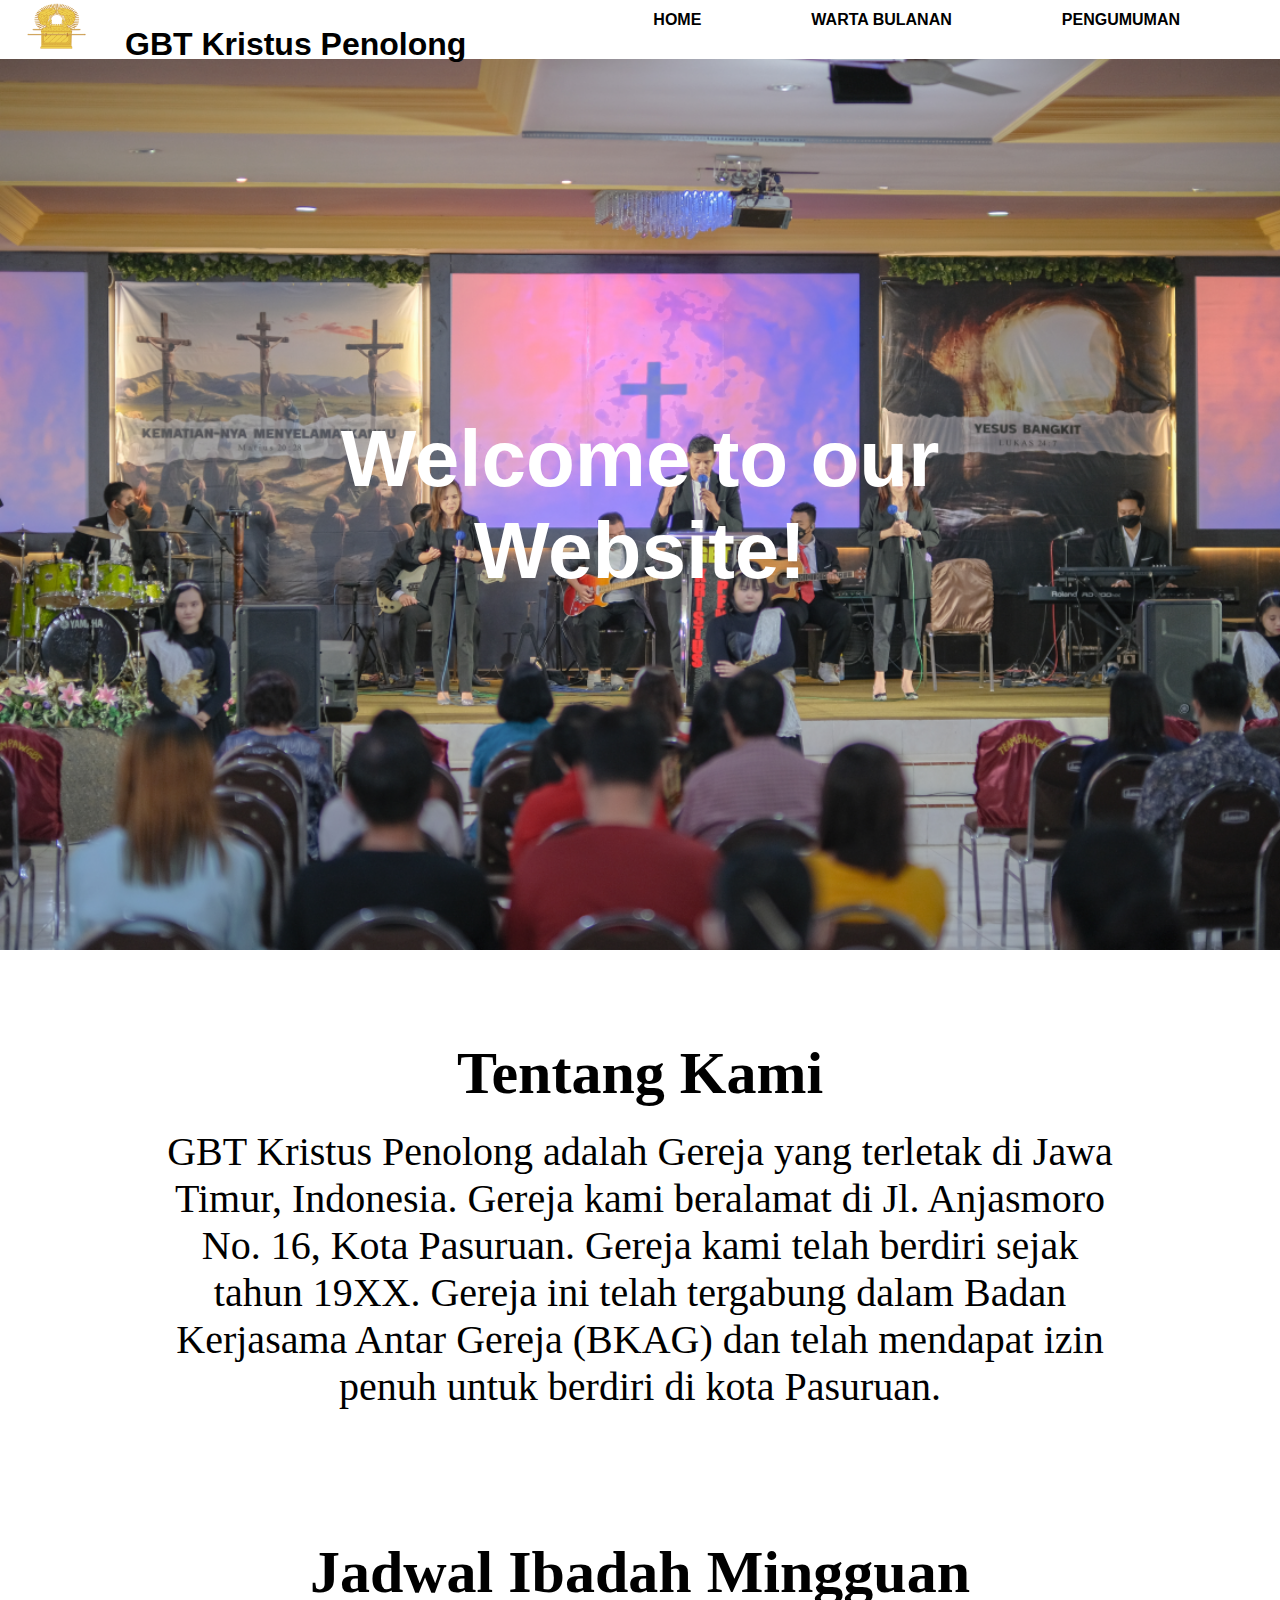
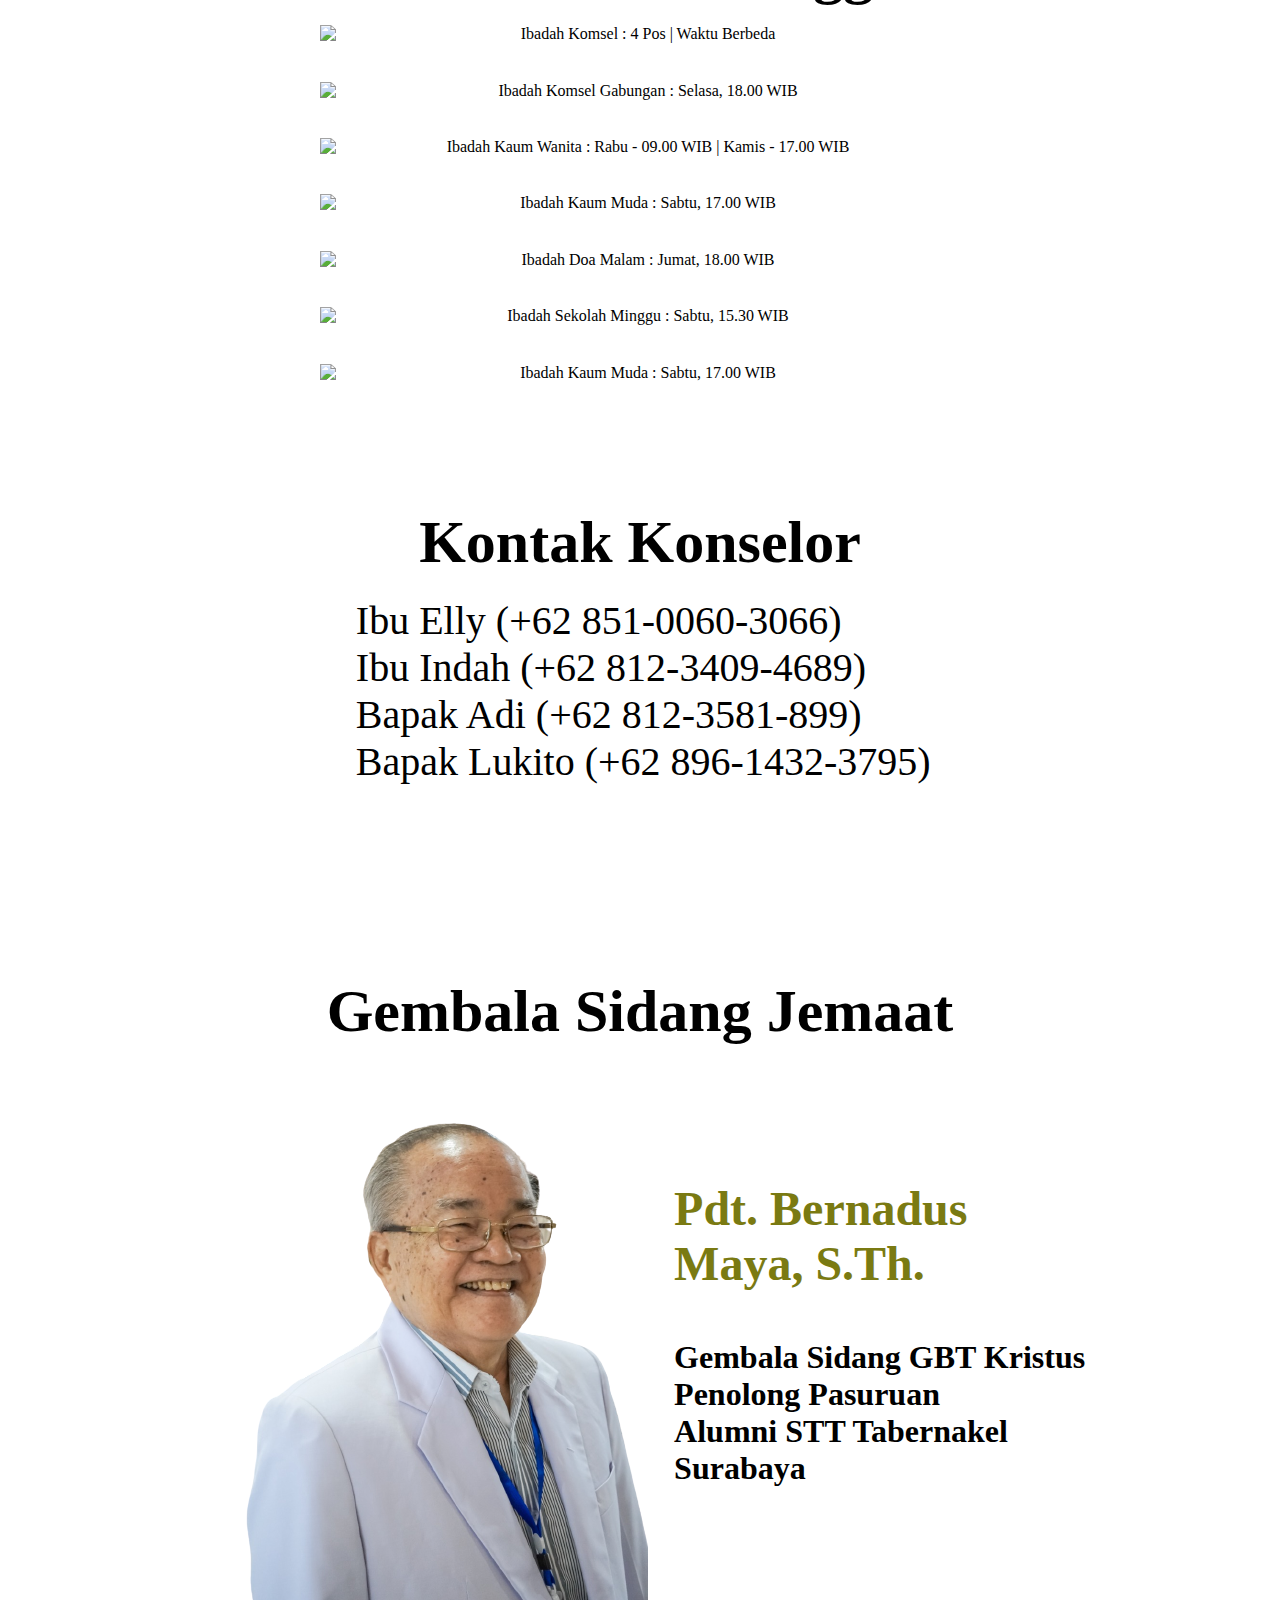
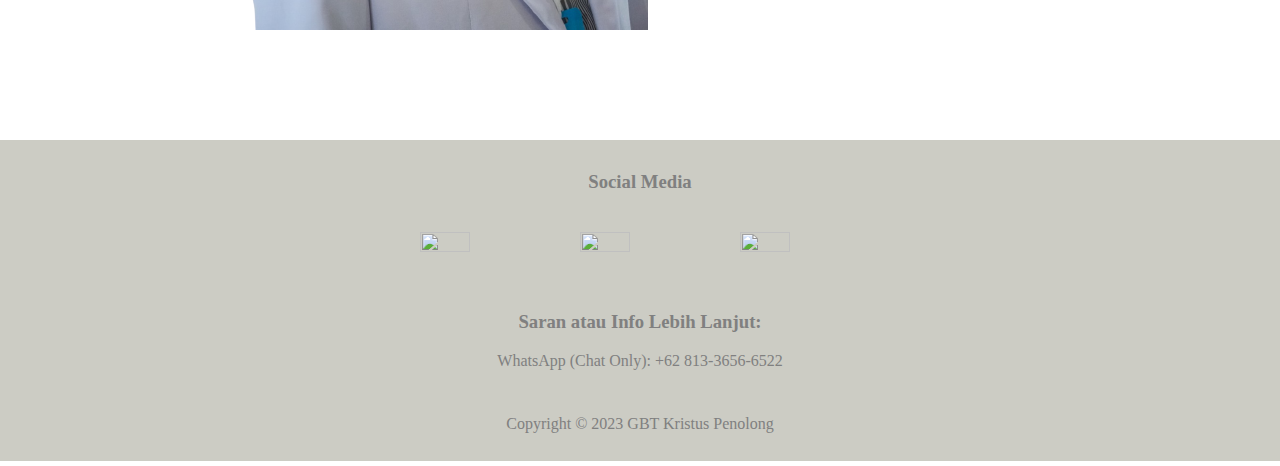
==== index.html @ fd32a31c "Add files via upload" ====
<!DOCTYPE html>
<html>

<head>
	<meta charset="utf-8">
	<meta name="viewport" content="width=device-width, initial-scale=1">
	<link rel="stylesheet" type="text/css" href="css/main.css">
	<title>GBT Kristus Penolong</title>
	<link rel="icon" href="gbt-logo.png" type="image/icon type">
</head>

<body>
	<header>
		<div class="nav-bar">
			<img src="gbt-logo.png" class="logo-gbt">
			<h1 class="name-gbt">GBT Kristus Penolong</h1>
			<ul>
				<li style="float:right"><a href="pengumuman.html">PENGUMUMAN</a></li>
				<li style="float:right"><a href="warta.html">WARTA BULANAN</a></li>
				<li style="float:right"><a class="active" href="#">HOME</a></li>
			</ul>
		</div>
	</header>
	<div class="welcome">
		<h1>Welcome to our Website!</h1>
	</div>
	<div class="intro">
		<h2>Tentang Kami</h2>
		<p>GBT Kristus Penolong adalah Gereja yang terletak di Jawa Timur, Indonesia. Gereja kami beralamat di Jl.
			Anjasmoro No. 16, Kota Pasuruan. Gereja kami telah berdiri sejak tahun 19XX. Gereja ini telah tergabung
			dalam Badan Kerjasama Antar Gereja (BKAG) dan telah mendapat izin penuh untuk berdiri di kota Pasuruan.</p>
	</div>
	<div class="jadwal-ibadah">
		<h2>Jadwal Ibadah Mingguan</h2>
		<img src="/img/komsel.jpg" alt="Ibadah Komsel : 4 Pos | Waktu Berbeda">
		<img src="/img/komsel-gab.jpg" alt="Ibadah Komsel Gabungan : Selasa, 18.00 WIB">
		<img src="/img/kaum-wanita.jpg" alt="Ibadah Kaum Wanita : Rabu - 09.00 WIB | Kamis - 17.00 WIB">
		<img src="/img/kaum-pria.jpg" alt="Ibadah Kaum Muda : Sabtu, 17.00 WIB">
		<img src="/img/doa-malam.jpg" alt="Ibadah Doa Malam : Jumat, 18.00 WIB">
		<img src="/img/sekolah-minggu.jpg" alt="Ibadah Sekolah Minggu : Sabtu, 15.30 WIB">
		<img src="/img/kaum-muda.jpg" alt="Ibadah Kaum Muda : Sabtu, 17.00 WIB">
		<img src="" alt="">
	</div>
	<div class="konselor">
		<h2>Kontak Konselor</h2>
		<p>
			Ibu Elly (+62 851-0060-3066)<br>
			Ibu Indah (+62 812-3409-4689)<br>
			Bapak Adi (+62 812-3581-899)<br>
			Bapak Lukito (+62 896-1432-3795)<br>
		</p>
	</div>
	<div class="gembala-sidang">
		<h2>Gembala Sidang Jemaat</h2>
		<table>
			<tr>
				<th>
					<img src="img/bernadus-maya.png">
				</th>
				
				<th><h3>Pdt. Bernadus Maya, S.Th.</h3>
					<p>Gembala Sidang GBT Kristus Penolong Pasuruan<br>Alumni STT Tabernakel Surabaya</p>
				</th>
			</tr>
		</table>

	</div>
	<footer>
		<div class="social-media">
			<h3>Social Media</h3>
			<ul>
				<li style="float:left"><a href="https://www.youtube.com/channel/UCo4Ge9B_GeNe371QrJ0iVGA"><img class="sosmed" src="https://cdn-icons-png.flaticon.com/512/174/174883.png"></a></li>
				<li style="float:left"><a href="https://www.instagram.com/gbtkristuspenolong/"><img class="sosmed" src="https://cdn-icons-png.flaticon.com/512/174/174855.png"></a></li>
				<li style="float:left"><img class="sosmed" src="https://cdn-icons-png.flaticon.com/512/174/174848.png" href="https://www.facebook.com/gbtkristuspenolongpasuruan/"></li>
			</ul>
		</div>
		<div class="feedback">
			<h3>Saran atau Info Lebih Lanjut:</h3>
			<p>WhatsApp (Chat Only): +62 813-3656-6522</p>
		</div>
		<p>Copyright © 2023 GBT Kristus Penolong</p>
	</footer>
</body>

</html>
---- css/main.css ----
body {
	margin: 0px;
}

@media only screen and (min-width: 1024px){
	.logo-gbt {
		max-width: 5%;
		height: auto;
		margin-top: -10px;
	}

	h1 {
		font-family: Arial, Helvetica, sans-serif;
	}

	.nav-bar {
		padding: 10px;
		padding-left: 25px;
		margin-top: -5px;
		background-color: #ffff;
	}

	.name-gbt {
		position: absolute;
		left: 125px;
		top: 5px;
	}

	.welcome{
		padding: 300px;
		background-image: url("/img/welcome-background.png");
		background-position: center;
		background-repeat: no-repeat;
		background-size: cover;
		background-color: #cccccc;
		
	}
	
	.welcome > h1 {
		font-size: 80px;
		text-align: center;
		color: white;
	}

	li a {
		text-decoration: none;
		color: black;
		font-family: sans-serif;
		font-weight: bolder;
	}

	li a:hover {
		color: rgba(255, 255, 255, 0.8);
	}

	ul {
  		list-style-type: none;
  		margin: 0;
  		margin-top: -70px;
  		padding: 0;
  		overflow: hidden;
  		background-color: #ffff;
	}

	li {
  		display: flex;
  		flex-direction: end;
  		align-items: flex-end;
  		padding: 20px;
  		text-decoration: none;
		margin-right: 70px;
	}

	.intro {
		padding: 3% 13%;
	}

	.intro > h2 {
		text-align: center;
		font-size: 60px;
		margin-bottom: -20px;
	}

	.intro > p {
		text-align: center;
		font-size: 40px;
	}

	.jadwal-ibadah {
		text-align: center;
	}

	.jadwal-ibadah > h2 {
		font-size: 60px;
		margin-bottom: -20px;
	}

	.jadwal-ibadah > p {
		font-size: 40px;
		text-align: left;
		padding: 20px;
		padding-left: 23%;
	}

	.jadwal-ibadah > img {
		margin-top: 3%;
		max-width: 50%;
  		height: auto;
  		display: block;
  		margin-left: auto;
  		margin-right: auto;
	}

	.konselor {
		padding: 3% 13%;
	}

	.konselor > h2 {
		text-align: center;
		font-size: 60px;
		margin-bottom: -20px;
	}

	.konselor > p {
		margin-left: 20%;
		font-size: 40px;
	}

	.gembala-sidang {
		padding: 5%;
	}

	.gembala-sidang > h2 {
		text-align: center;
		font-size: 60px;
	}

	table {
		margin-top: -7%;
		padding-left: 15%;
		padding-right: 10%;
	}

	table h3 {
		text-align: left;
		padding-left: 5%;
		font-size: 300%;
		color: rgb(122, 122, 18);
	}

	table p {
		text-align: left;
		padding-left: 5%;
		font-size: 200%;
	}

	.gembala-sidang > h3 {
		font-size: 100px;
		
	}

	.gembala-sidang > p {
		font-size: 60px;
	}

	.gembala-sidang > img {
		margin-top: -6%;
	}

	footer {
		padding: 1%;
		background-color: #ccccc4;
		margin-top: 3%;
	}

	footer > p {
		text-align: center;
		color: gray;
	}

	.social-media {
		text-align: center;
		color: gray;
	}

	.sosmed {
		width: 50px;
		height: 100%;
	}

	.social-media > ul {
		margin-top: 0%;
		display: inline-block;
  		text-align: center;
		background-color: rgba(255, 255, 255, 0);
	}

	.feedback {
		padding: 1%;
		text-align: center;
		color: gray;
	}
}

@media only screen and (min-width: 768px) and (max-width: 1023px){

}

@media only screen and (max-width: 767px){
	.logo-gbt {
		max-width: 13%;
		height: auto;
		margin-top: -1%;
	}

	h1 {
		font-family: Arial, Helvetica, sans-serif;
	}

	.nav-bar {
		padding: 10px;
		padding-left: 3%;
		margin-top: -5px;
		background-color: #ffff;
	}

	.name-gbt {
		position: absolute;
		left: 17%;
		top: 2%;
		font-size: 60%;
	}

	.welcome{
		padding: 20%;
		background-image: url("/img/welcome-background.png");
		background-position: center;
		background-repeat: no-repeat;
		background-size: cover;
		background-color: #cccccc;
	}
	
	.welcome > h1 {
		font-size: 200%;
		text-align: center;
		color: white;
	}
	
	.welcome > p {

	}


}
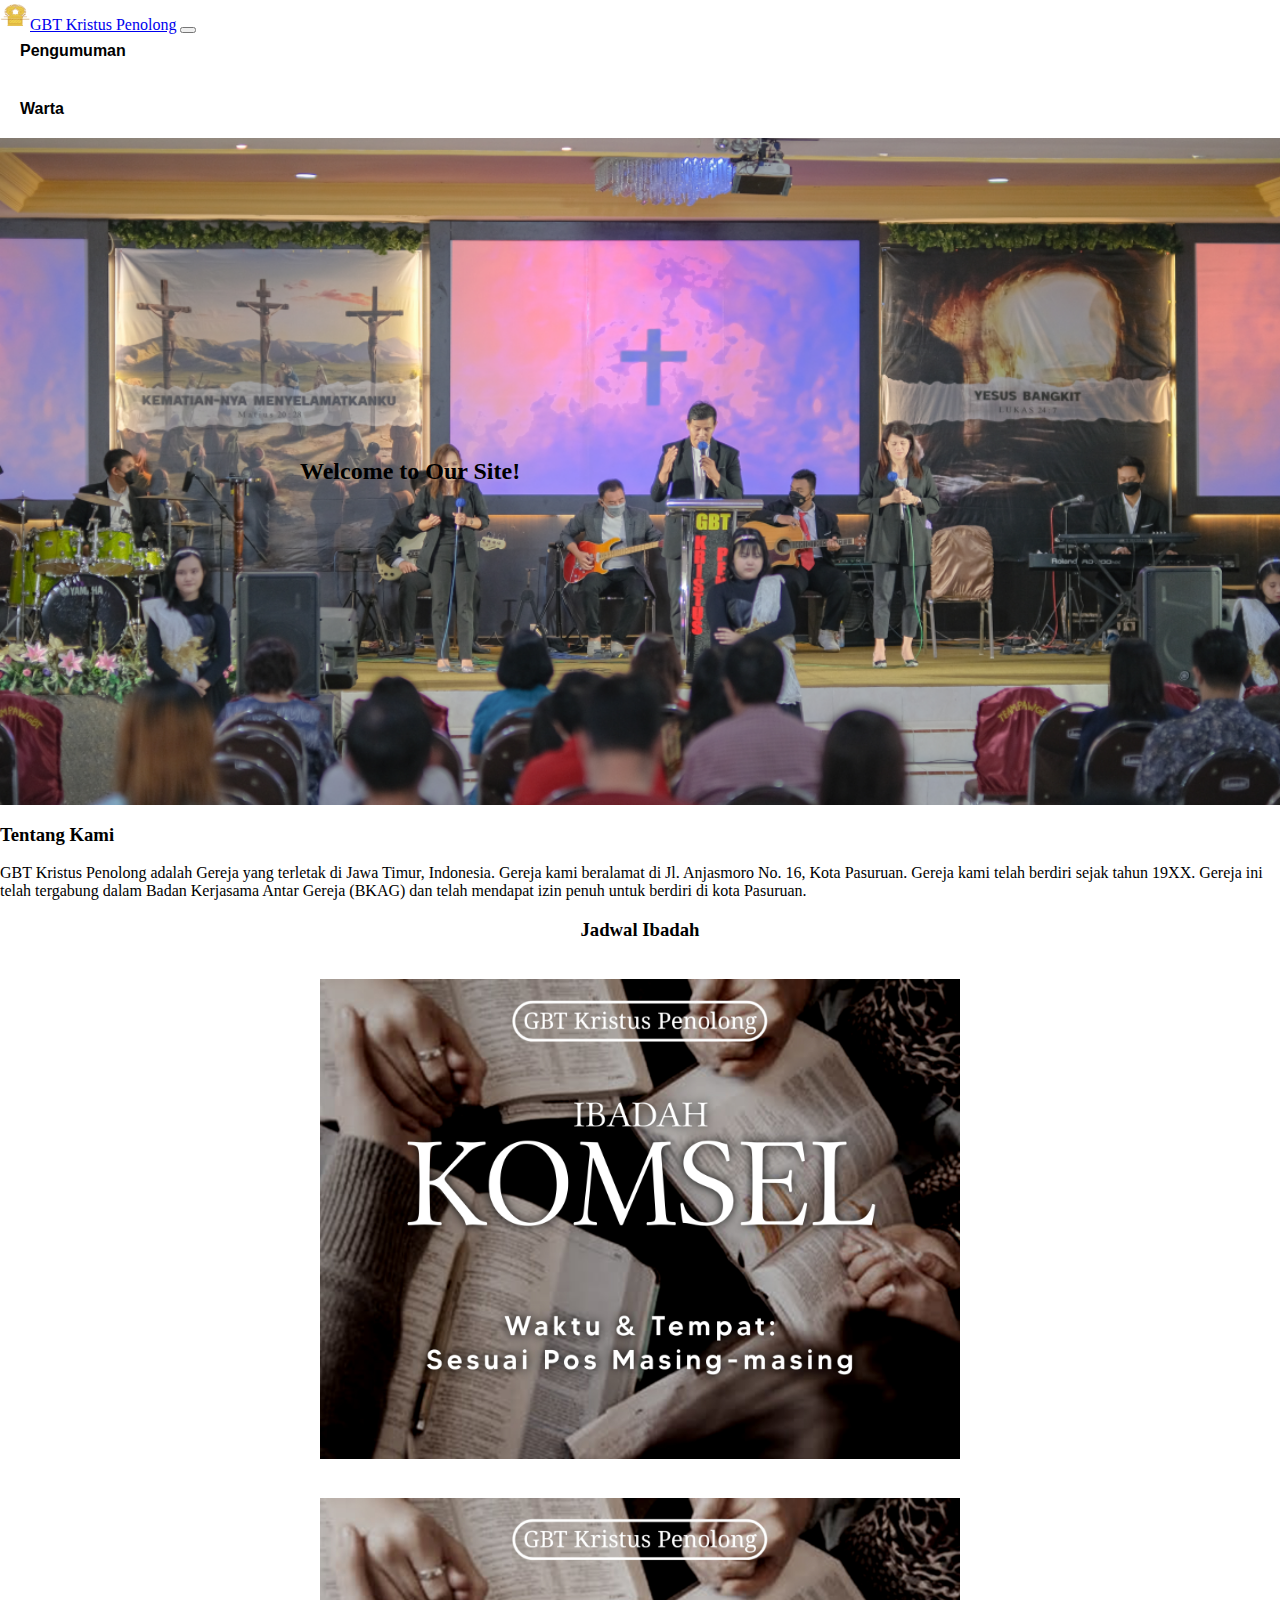
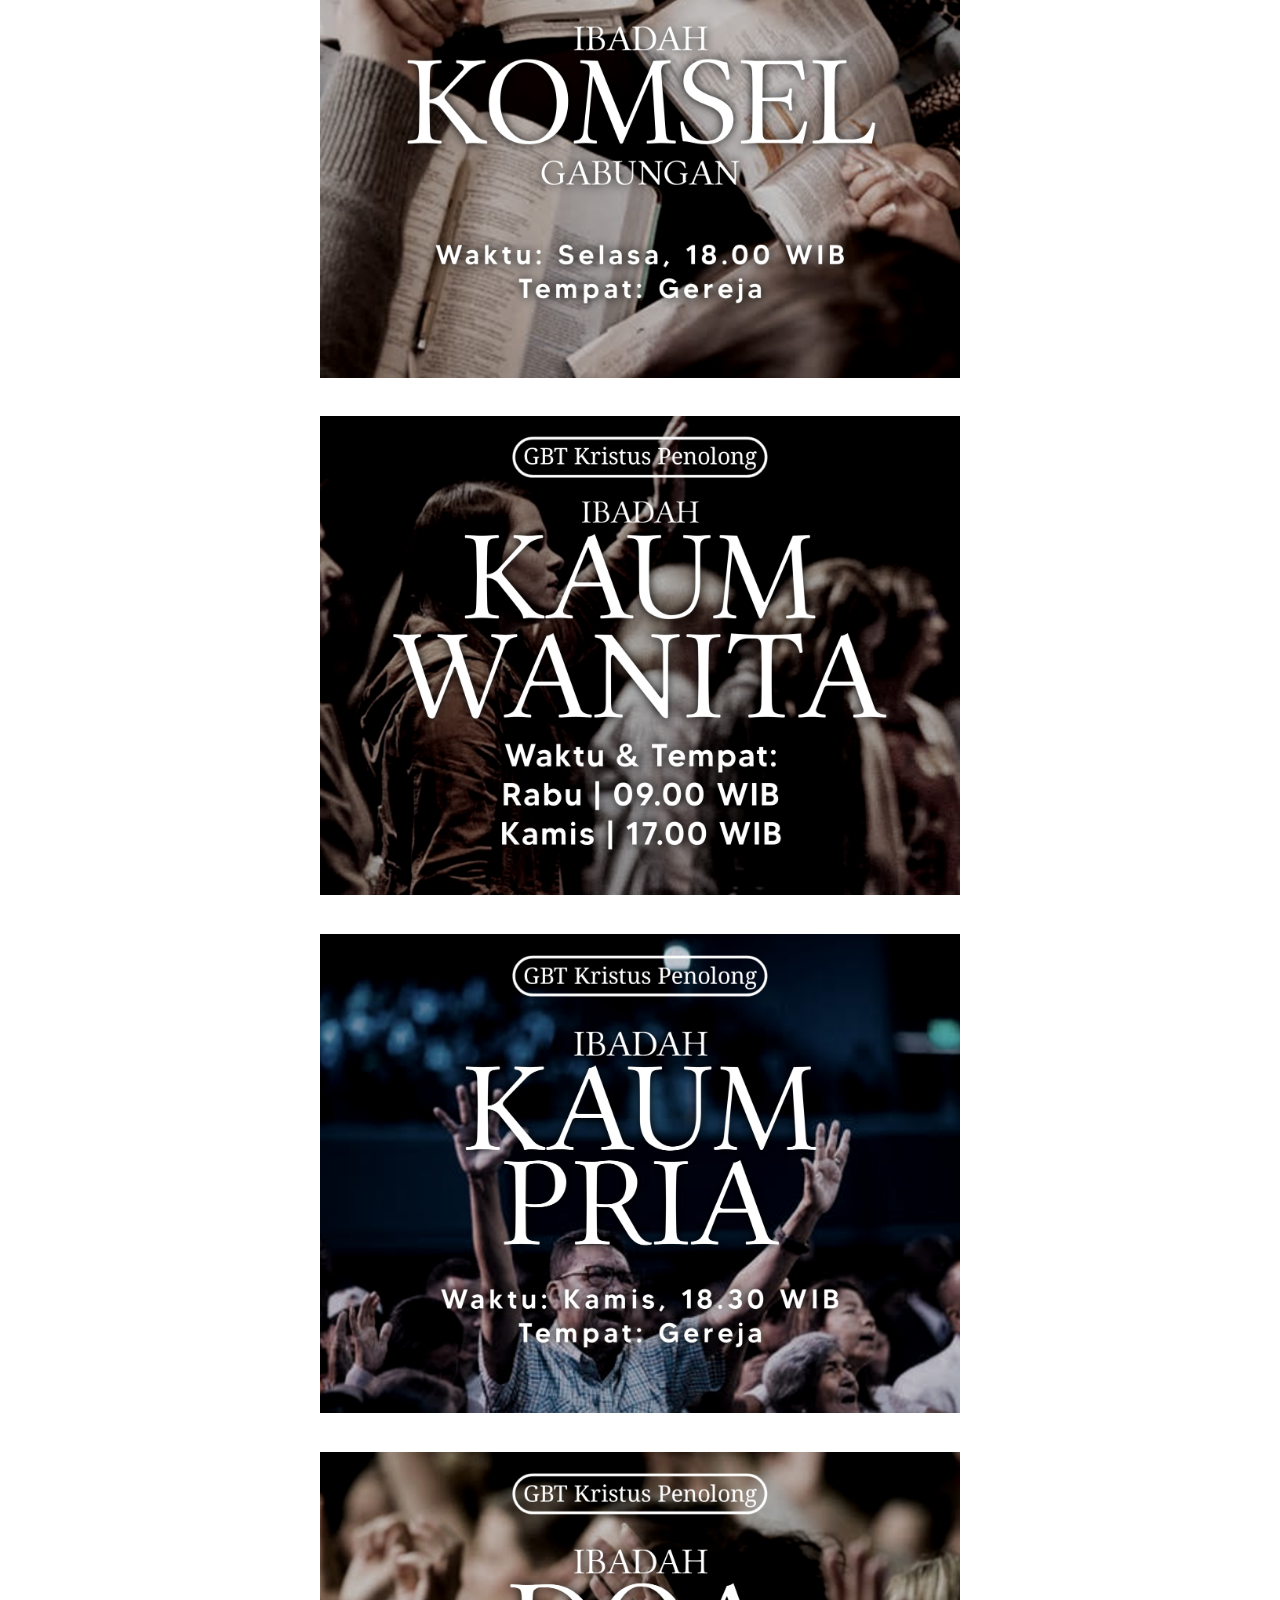
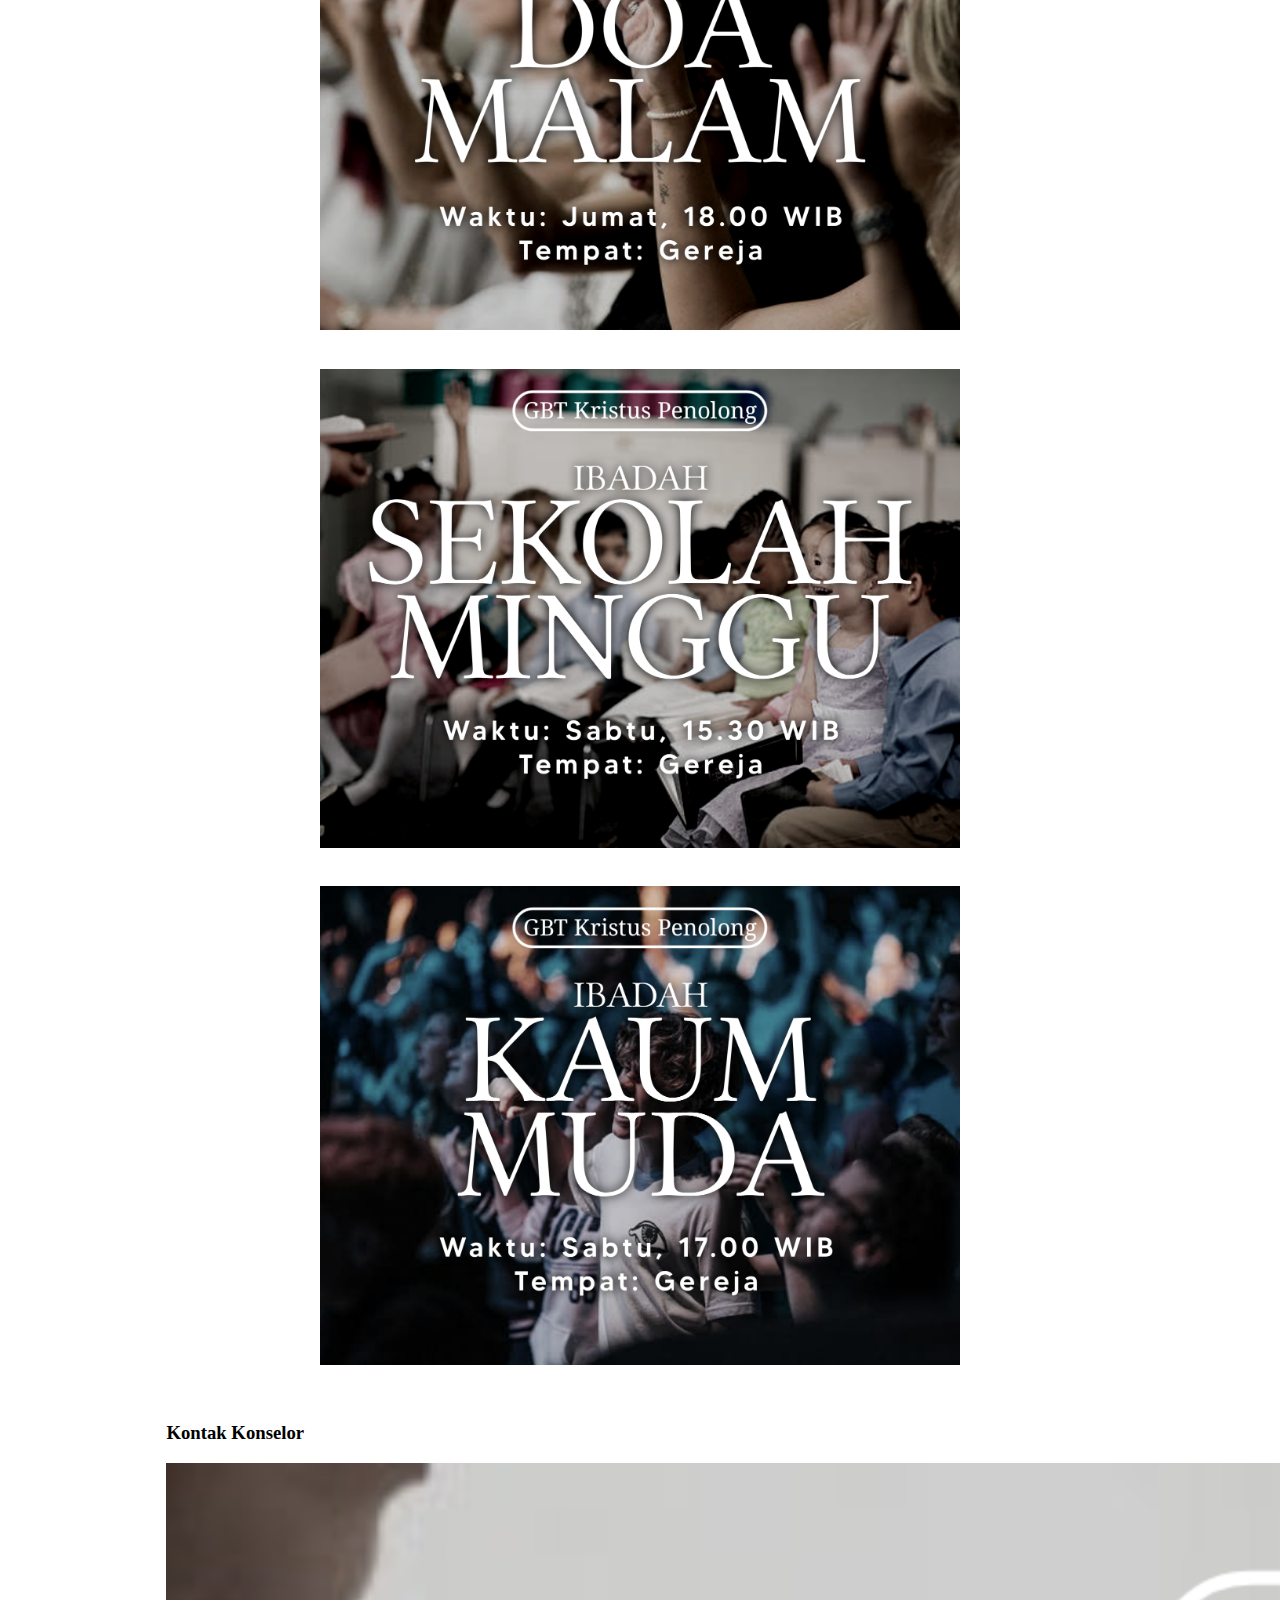
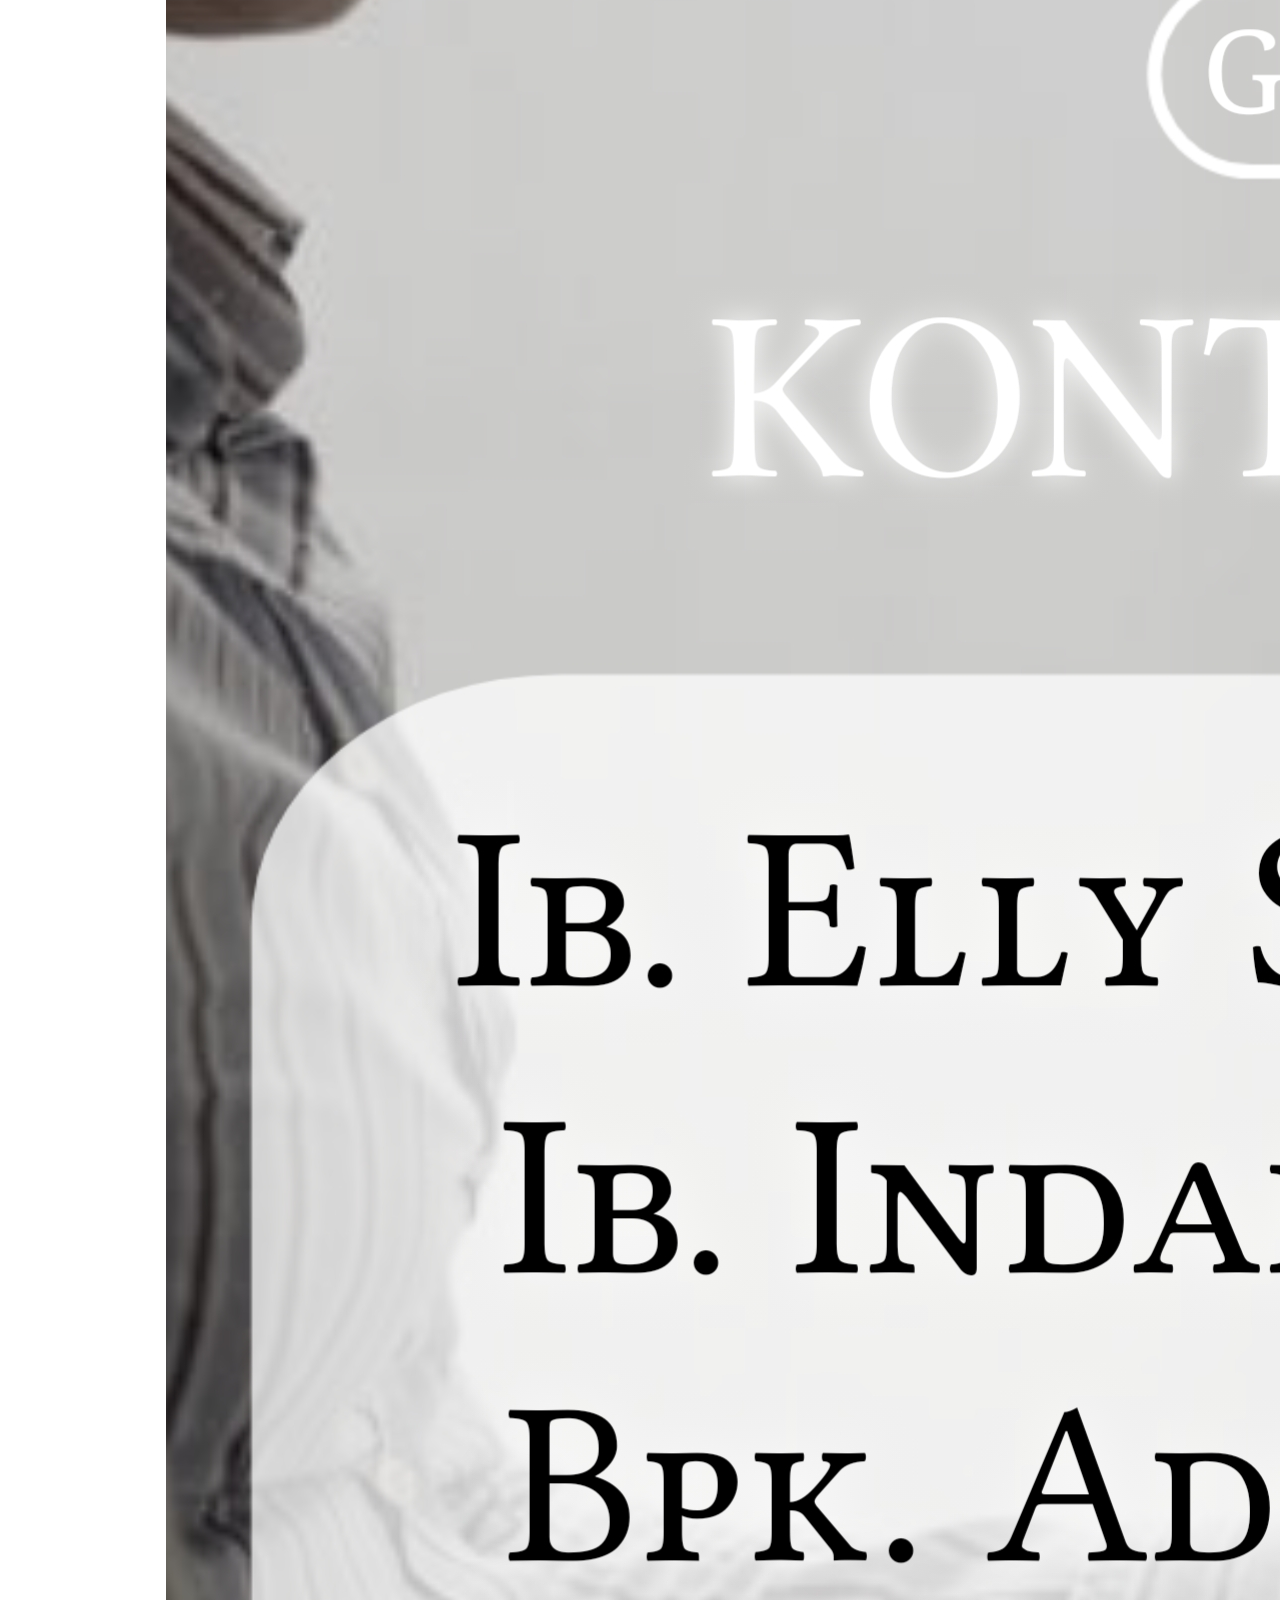
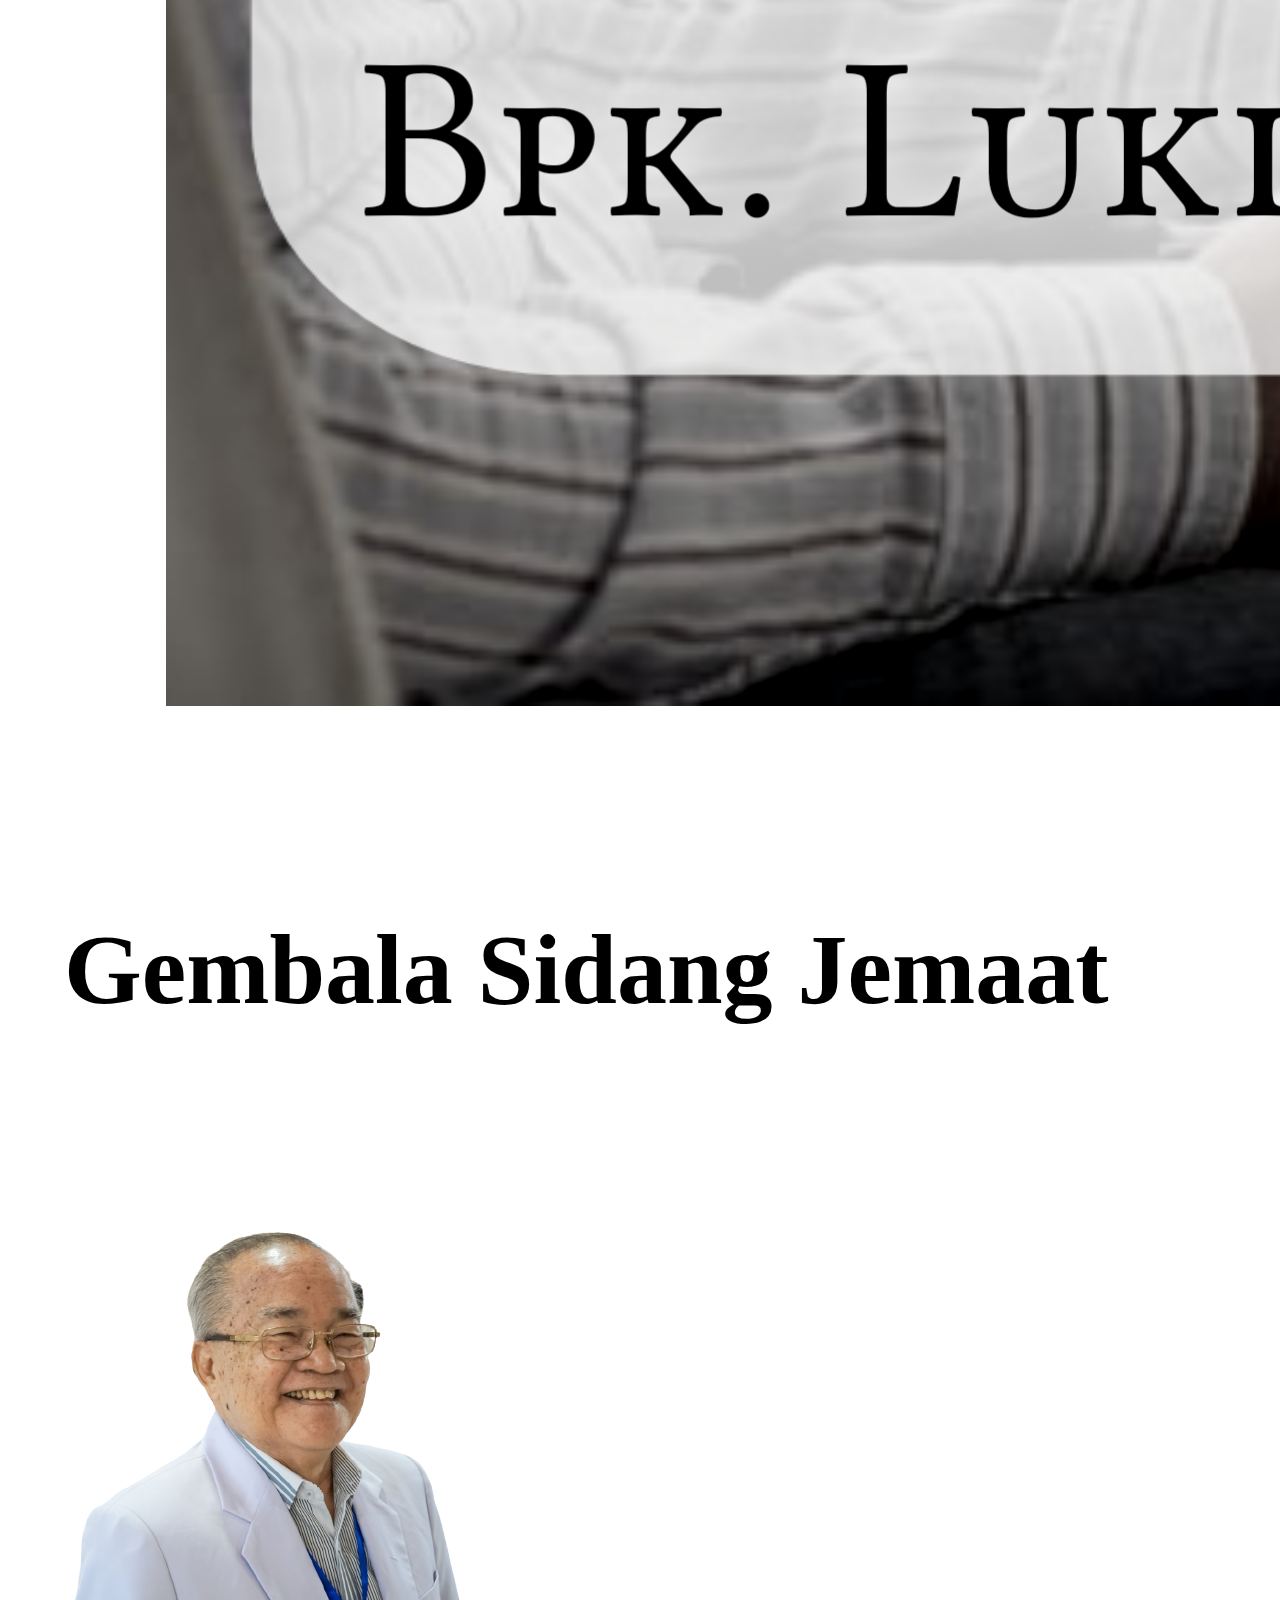
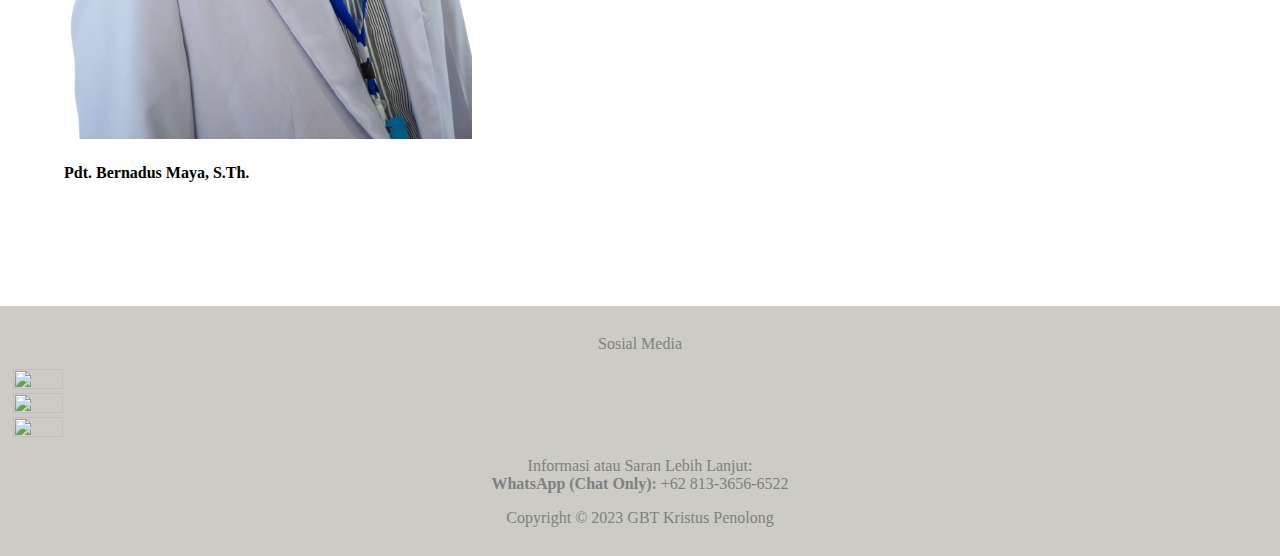
==== commit 5f20dbd9: "Update index.html" ====
--- a/index.html
+++ b/index.html
@@ -1,85 +1,75 @@
 <!DOCTYPE html>
 <html>
-
-<head>
-	<meta charset="utf-8">
-	<meta name="viewport" content="width=device-width, initial-scale=1">
-	<link rel="stylesheet" type="text/css" href="css/main.css">
-	<title>GBT Kristus Penolong</title>
-	<link rel="icon" href="gbt-logo.png" type="image/icon type">
-</head>
-
-<body>
-	<header>
-		<div class="nav-bar">
-			<img src="gbt-logo.png" class="logo-gbt">
-			<h1 class="name-gbt">GBT Kristus Penolong</h1>
-			<ul>
-				<li style="float:right"><a href="pengumuman.html">PENGUMUMAN</a></li>
-				<li style="float:right"><a href="warta.html">WARTA BULANAN</a></li>
-				<li style="float:right"><a class="active" href="#">HOME</a></li>
-			</ul>
-		</div>
-	</header>
-	<div class="welcome">
-		<h1>Welcome to our Website!</h1>
-	</div>
-	<div class="intro">
-		<h2>Tentang Kami</h2>
-		<p>GBT Kristus Penolong adalah Gereja yang terletak di Jawa Timur, Indonesia. Gereja kami beralamat di Jl.
-			Anjasmoro No. 16, Kota Pasuruan. Gereja kami telah berdiri sejak tahun 19XX. Gereja ini telah tergabung
-			dalam Badan Kerjasama Antar Gereja (BKAG) dan telah mendapat izin penuh untuk berdiri di kota Pasuruan.</p>
-	</div>
-	<div class="jadwal-ibadah">
-		<h2>Jadwal Ibadah Mingguan</h2>
-		<img src="/img/komsel.jpg" alt="Ibadah Komsel : 4 Pos | Waktu Berbeda">
-		<img src="/img/komsel-gab.jpg" alt="Ibadah Komsel Gabungan : Selasa, 18.00 WIB">
-		<img src="/img/kaum-wanita.jpg" alt="Ibadah Kaum Wanita : Rabu - 09.00 WIB | Kamis - 17.00 WIB">
-		<img src="/img/kaum-pria.jpg" alt="Ibadah Kaum Muda : Sabtu, 17.00 WIB">
-		<img src="/img/doa-malam.jpg" alt="Ibadah Doa Malam : Jumat, 18.00 WIB">
-		<img src="/img/sekolah-minggu.jpg" alt="Ibadah Sekolah Minggu : Sabtu, 15.30 WIB">
-		<img src="/img/kaum-muda.jpg" alt="Ibadah Kaum Muda : Sabtu, 17.00 WIB">
-		<img src="" alt="">
-	</div>
-	<div class="konselor">
-		<h2>Kontak Konselor</h2>
-		<p>
-			Ibu Elly (+62 851-0060-3066)<br>
-			Ibu Indah (+62 812-3409-4689)<br>
-			Bapak Adi (+62 812-3581-899)<br>
-			Bapak Lukito (+62 896-1432-3795)<br>
-		</p>
-	</div>
-	<div class="gembala-sidang">
-		<h2>Gembala Sidang Jemaat</h2>
-		<table>
-			<tr>
-				<th>
-					<img src="img/bernadus-maya.png">
-				</th>
-				
-				<th><h3>Pdt. Bernadus Maya, S.Th.</h3>
-					<p>Gembala Sidang GBT Kristus Penolong Pasuruan<br>Alumni STT Tabernakel Surabaya</p>
-				</th>
-			</tr>
-		</table>
-
-	</div>
-	<footer>
-		<div class="social-media">
-			<h3>Social Media</h3>
-			<ul>
-				<li style="float:left"><a href="https://www.youtube.com/channel/UCo4Ge9B_GeNe371QrJ0iVGA"><img class="sosmed" src="https://cdn-icons-png.flaticon.com/512/174/174883.png"></a></li>
-				<li style="float:left"><a href="https://www.instagram.com/gbtkristuspenolong/"><img class="sosmed" src="https://cdn-icons-png.flaticon.com/512/174/174855.png"></a></li>
-				<li style="float:left"><img class="sosmed" src="https://cdn-icons-png.flaticon.com/512/174/174848.png" href="https://www.facebook.com/gbtkristuspenolongpasuruan/"></li>
-			</ul>
-		</div>
-		<div class="feedback">
-			<h3>Saran atau Info Lebih Lanjut:</h3>
-			<p>WhatsApp (Chat Only): +62 813-3656-6522</p>
-		</div>
-		<p>Copyright © 2023 GBT Kristus Penolong</p>
-	</footer>
-</body>
-
-</html>+    <head>
+        <title>GBT Kristus Penolong</title>
+        <link rel="stylesheet" href="/css/main.css">
+        <link rel="icon" href="gbt-logo.png" type="image/icon type">
+        <link href="https://cdn.jsdelivr.net/npm/bootstrap@5.3.0-alpha1/dist/css/bootstrap.min.css" rel="stylesheet" integrity="sha384-GLhlTQ8iRABdZLl6O3oVMWSktQOp6b7In1Zl3/Jr59b6EGGoI1aFkw7cmDA6j6gD" crossorigin="anonymous">
+        <meta name="viewport" content="width=device-width, initial-scale=1.0">
+    </head>
+    <body>
+        <nav class="navbar navbar-expand-lg navbar-light bg-light">
+            <a class="navbar-brand" href="#"><img src="gbt-logo.png" width="30" height="30" class="d-inline-block align-top" alt="">GBT Kristus Penolong</a>
+            <button class="navbar-toggler" type="button" data-toggle="collapse" data-target="#navbarNav" aria-controls="navbarNav" aria-expanded="false" aria-label="Toggle navigation">
+              <span class="navbar-toggler-icon"></span>
+            </button>
+            <div class="collapse navbar-collapse" id="navbarNav">
+              <ul class="navbar-nav">
+                <li class="nav-item active">
+                  <a class="nav-link" href="#">Home</a>
+                </li>
+                <li class="nav-item">
+                  <a class="nav-link" href="pengumuman.html">Pengumuman</a>
+                </li>
+                <li class="nav-item">
+                  <a class="nav-link" href="warta.html">Warta</a>
+                </li>
+              </ul>
+            </div>
+          </nav>
+          <div class="text-center welcome">
+            <h2><b>Welcome to Our Site!</b></h2>
+          </div>
+          <div class="container text-center about-us">
+            <h3>Tentang Kami</h3>
+            <p>GBT Kristus Penolong adalah Gereja yang terletak di Jawa Timur, Indonesia. Gereja kami beralamat di Jl.
+                Anjasmoro No. 16, Kota Pasuruan. Gereja kami telah berdiri sejak tahun 19XX. Gereja ini telah tergabung
+                dalam Badan Kerjasama Antar Gereja (BKAG) dan telah mendapat izin penuh untuk berdiri di kota Pasuruan.</p>
+        </div>
+        <div class="container text-center jadwal-ibadah">
+          <h3>Jadwal Ibadah</h3>
+          <img src="/img/komsel.jpg" alt="Ibadah Komsel : 4 Pos | Waktu Berbeda">
+		      <img src="/img/komsel-gab.jpg" alt="Ibadah Komsel Gabungan : Selasa, 18.00 WIB">
+		      <img src="/img/kaum-wanita.jpg" alt="Ibadah Kaum Wanita : Rabu - 09.00 WIB | Kamis - 17.00 WIB">
+		      <img src="/img/kaum-pria.jpg" alt="Ibadah Kaum Muda : Sabtu, 17.00 WIB">
+		      <img src="/img/doa-malam.jpg" alt="Ibadah Doa Malam : Jumat, 18.00 WIB">
+		      <img src="/img/sekolah-minggu.jpg" alt="Ibadah Sekolah Minggu : Sabtu, 15.30 WIB">
+		      <img src="/img/kaum-muda.jpg" alt="Ibadah Kaum Muda : Sabtu, 17.00 WIB">
+        </div>
+        <div class="container text-center konselor">
+          <h3 class="text-center">Kontak Konselor</h3>
+          <img src="/img/konselor.jpg" alt="Kontak Konselor">
+        </div>
+        <div class="gembala-sidang">
+          <h3 class="text-center">Gembala Sidang Jemaat</h3>
+          <div class="container text-center">
+            <div class="row">
+              <div class="col"><img src="/img/bernadus-maya.png" alt=""></div>
+              <div class="col nama-pdt"><h4>Pdt. Bernadus Maya, S.Th.</h4></div>
+            </div>
+          </div>
+        </div>
+        <footer class="text-center">
+          <p>Sosial Media</p>
+          <div class="sosmed text-center">
+            <div class="row text-center">
+              <div class="col"><a href="https://www.youtube.com/channel/UCo4Ge9B_GeNe371QrJ0iVGA"><img class="sosmed" src="https://cdn-icons-png.flaticon.com/512/174/174883.png"></a></div>
+              <div class="col"><a href="https://www.instagram.com/gbtkristuspenolong/"><img class="sosmed" src="https://cdn-icons-png.flaticon.com/512/174/174855.png"></a></div>
+              <div class="col"><a href="https://www.facebook.com/gbtkristuspenolongpasuruan/"><img class="sosmed" src="https://cdn-icons-png.flaticon.com/512/174/174848.png"></a></div>
+            </div>
+          </div>
+          <p>Informasi atau Saran Lebih Lanjut:<br><b>WhatsApp (Chat Only):</b> +62 813-3656-6522</p>
+          <p>Copyright © 2023 GBT Kristus Penolong</p>
+        </footer>
+    </body>
+</html>
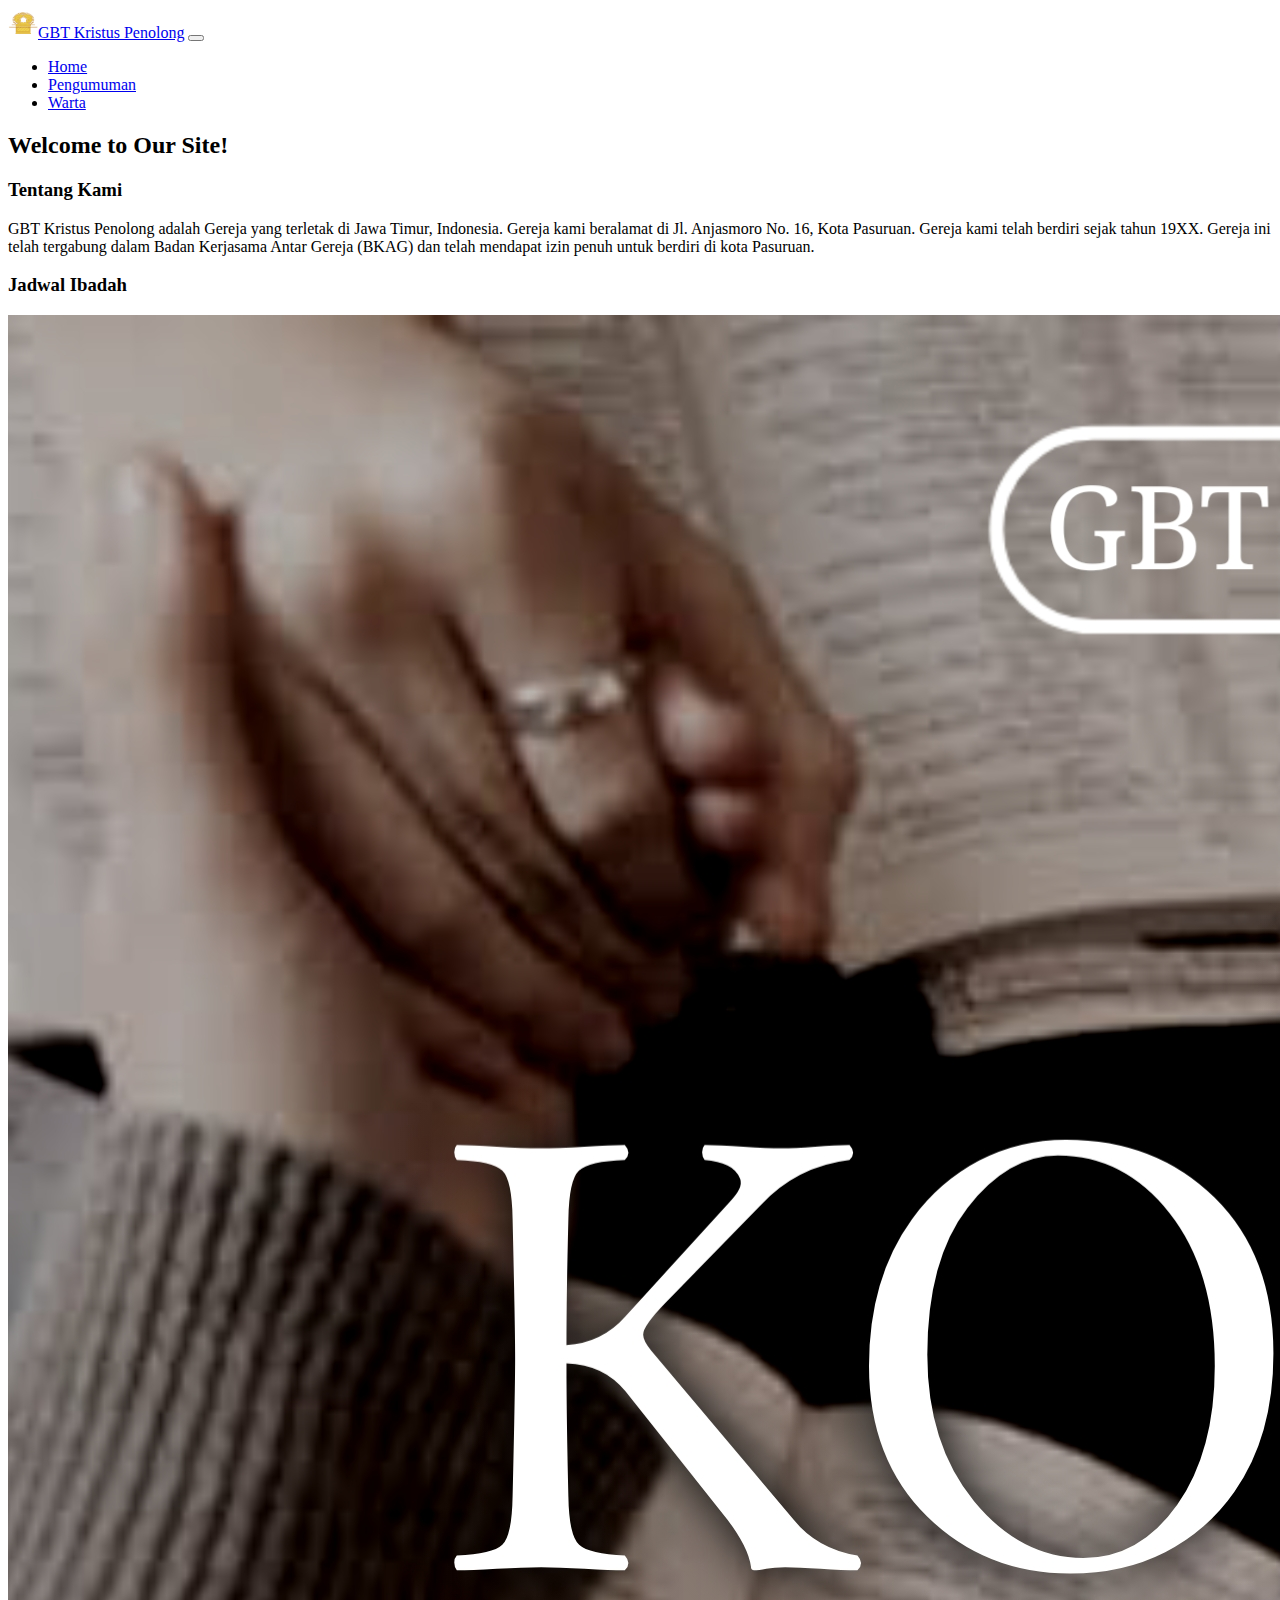
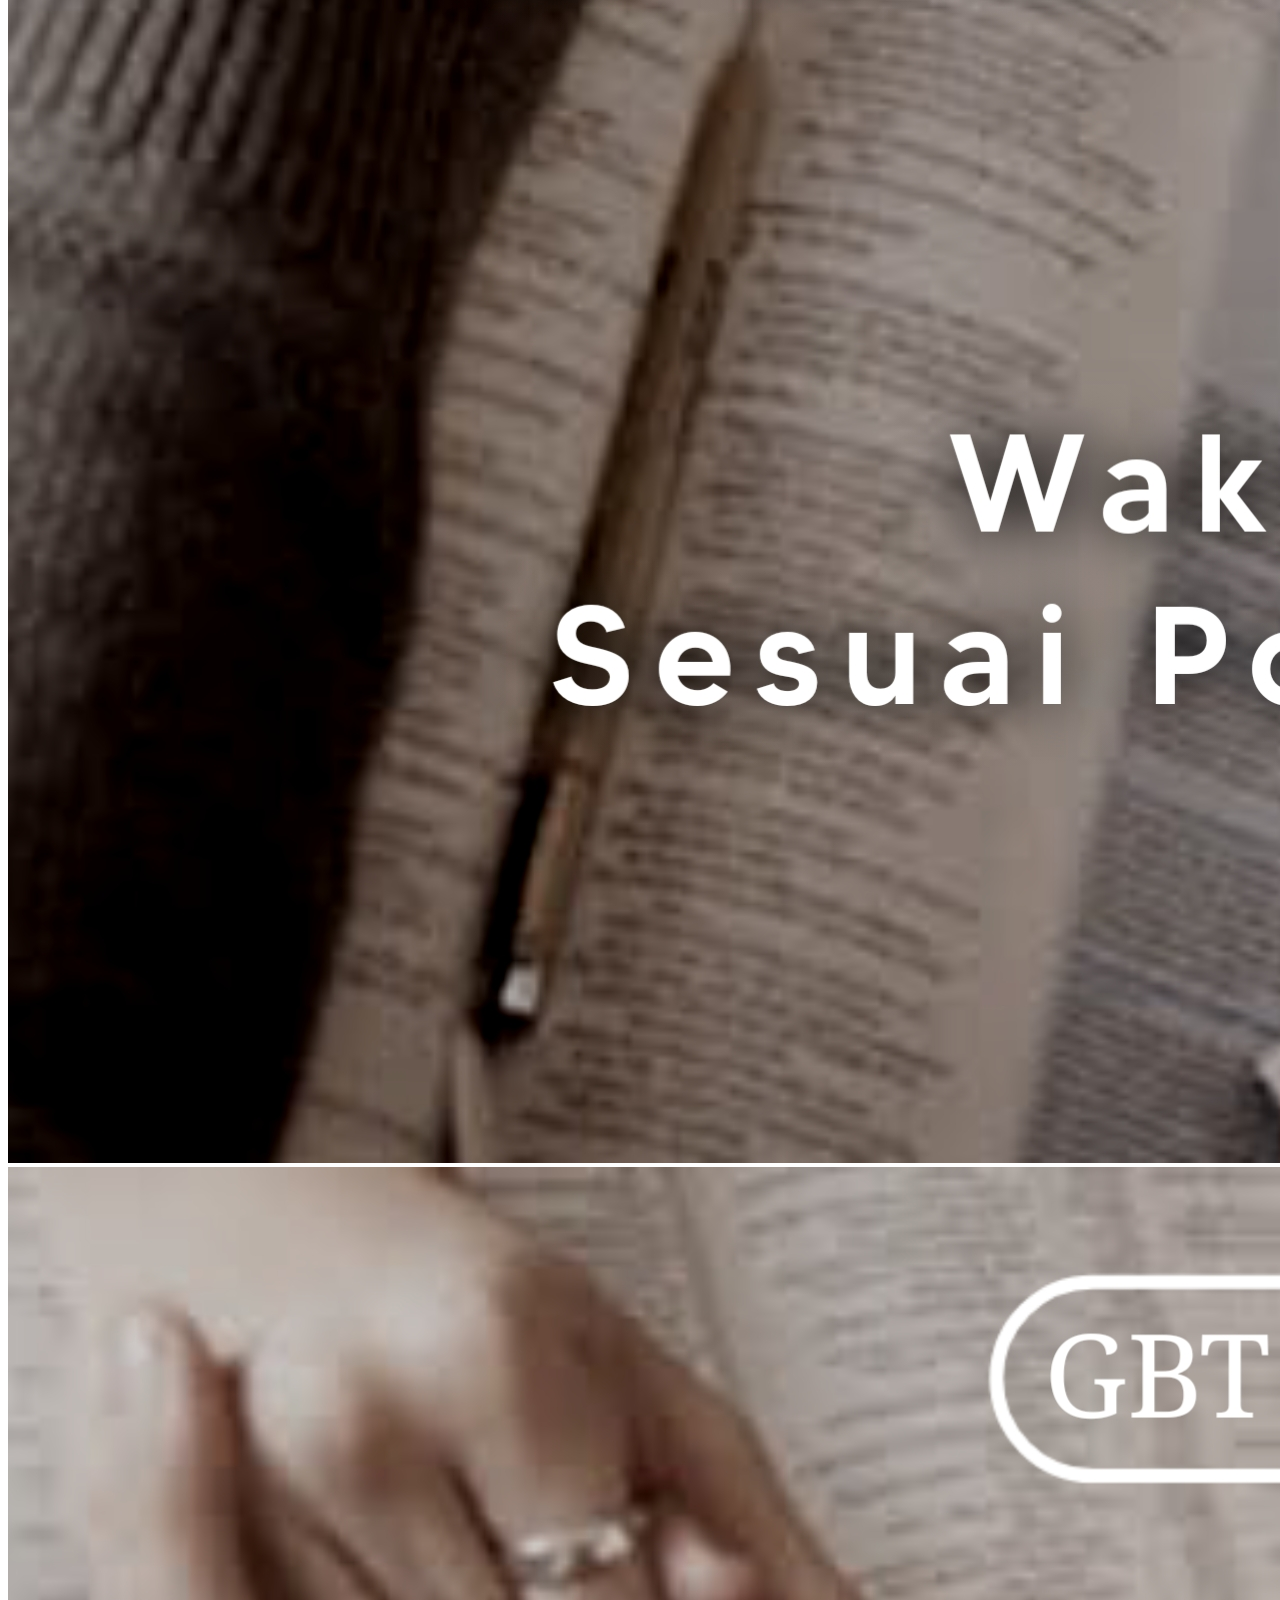
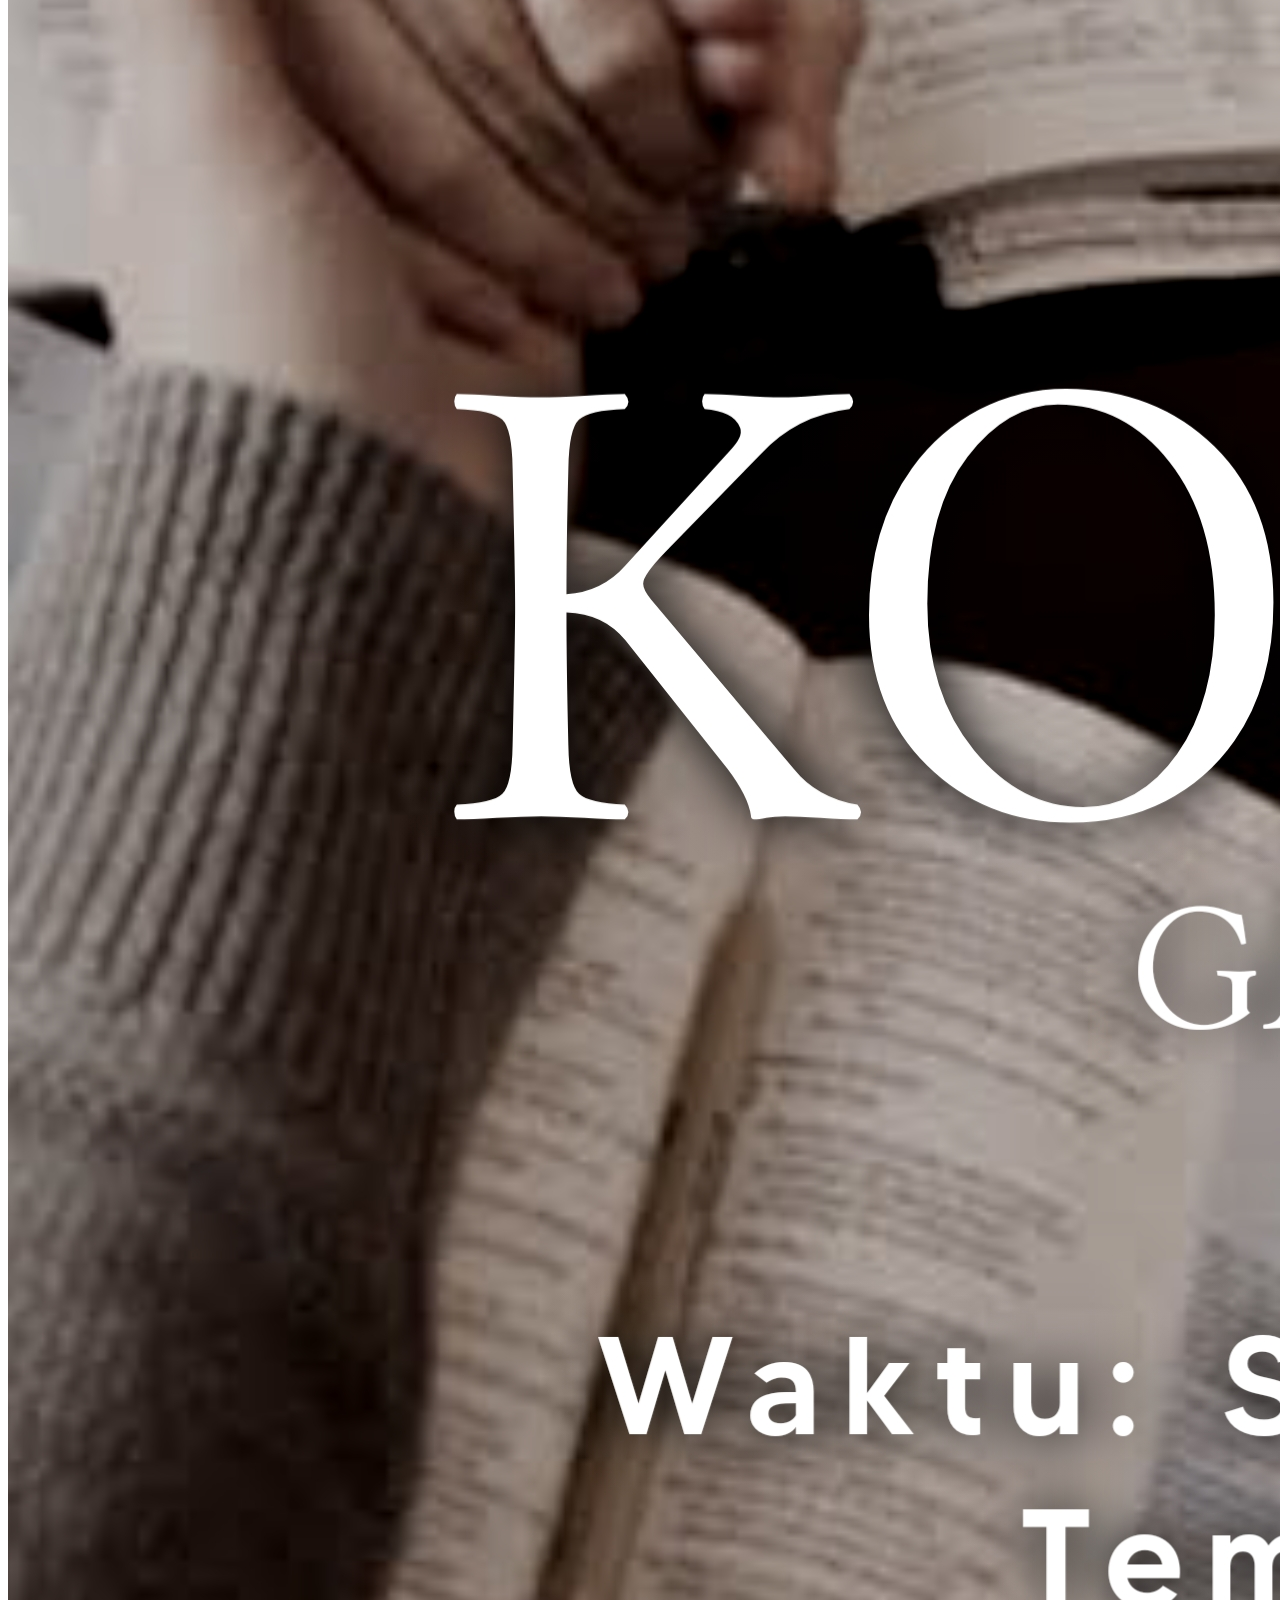
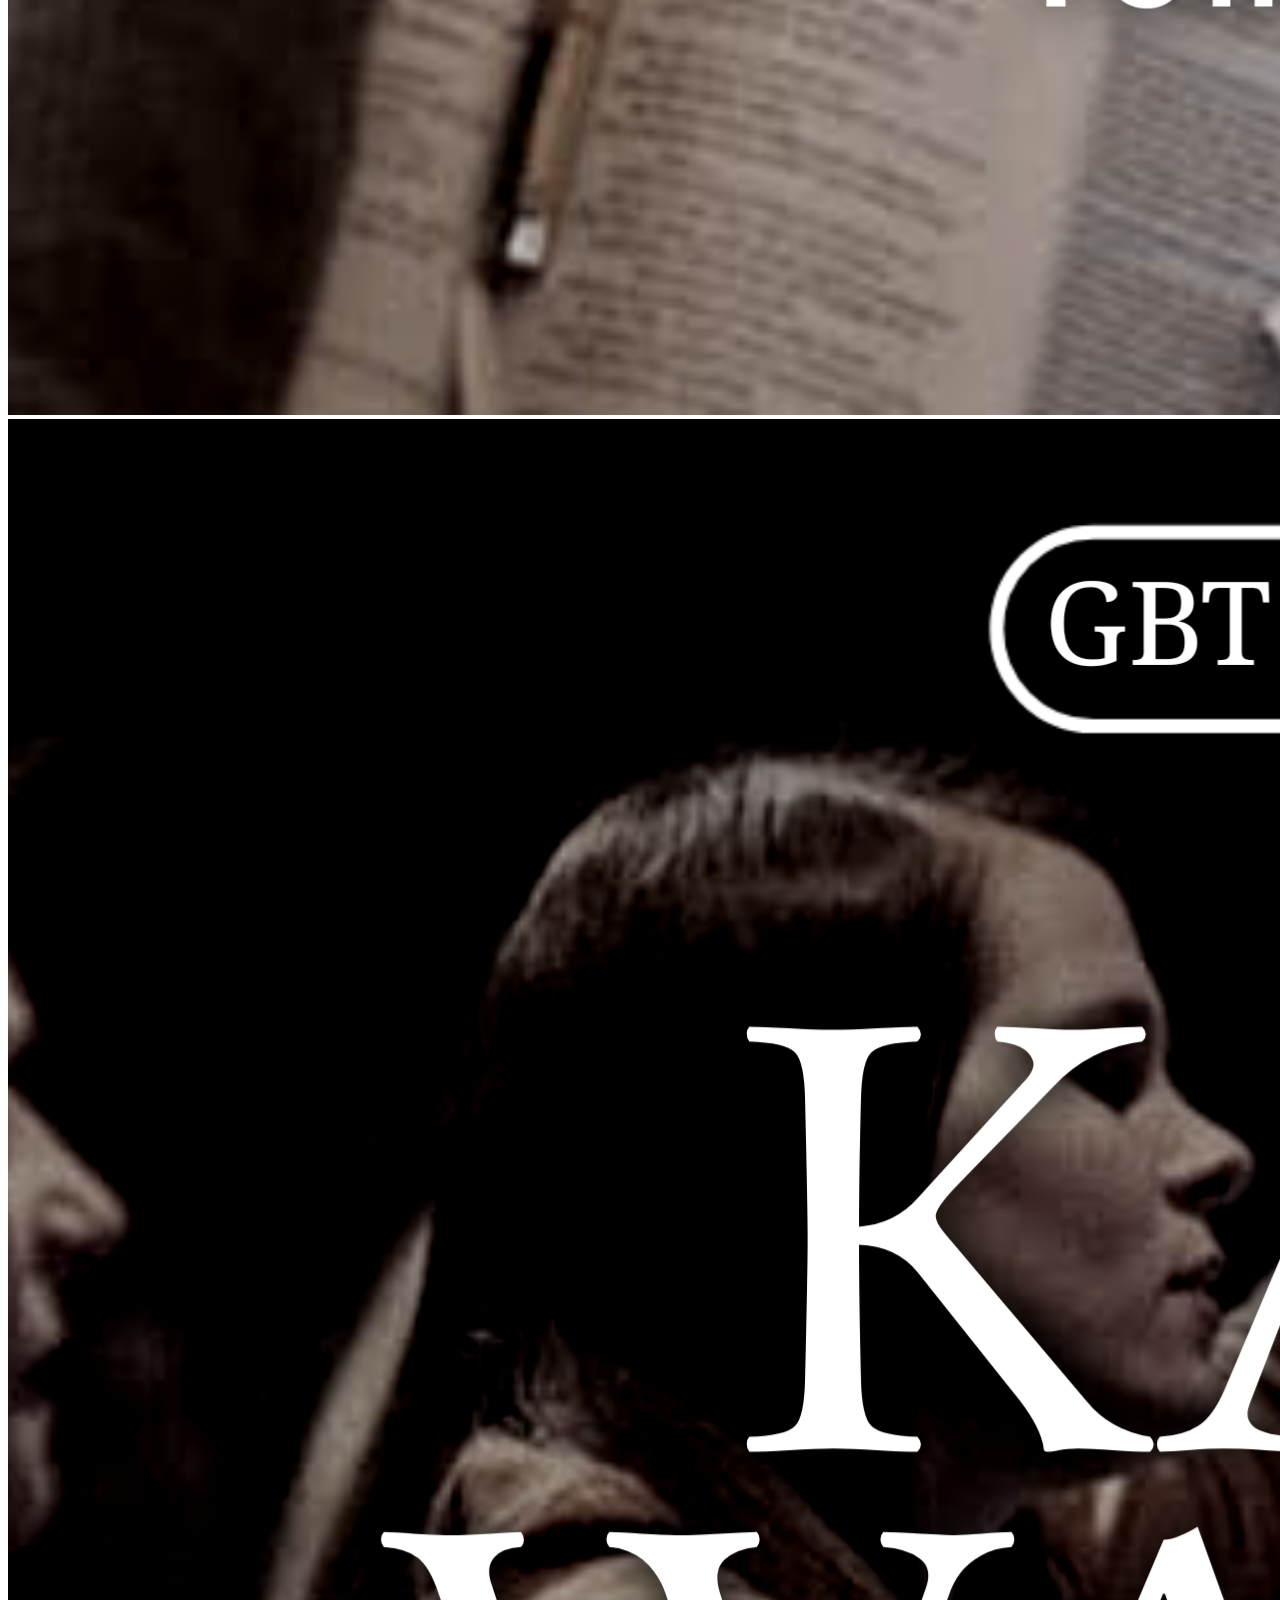
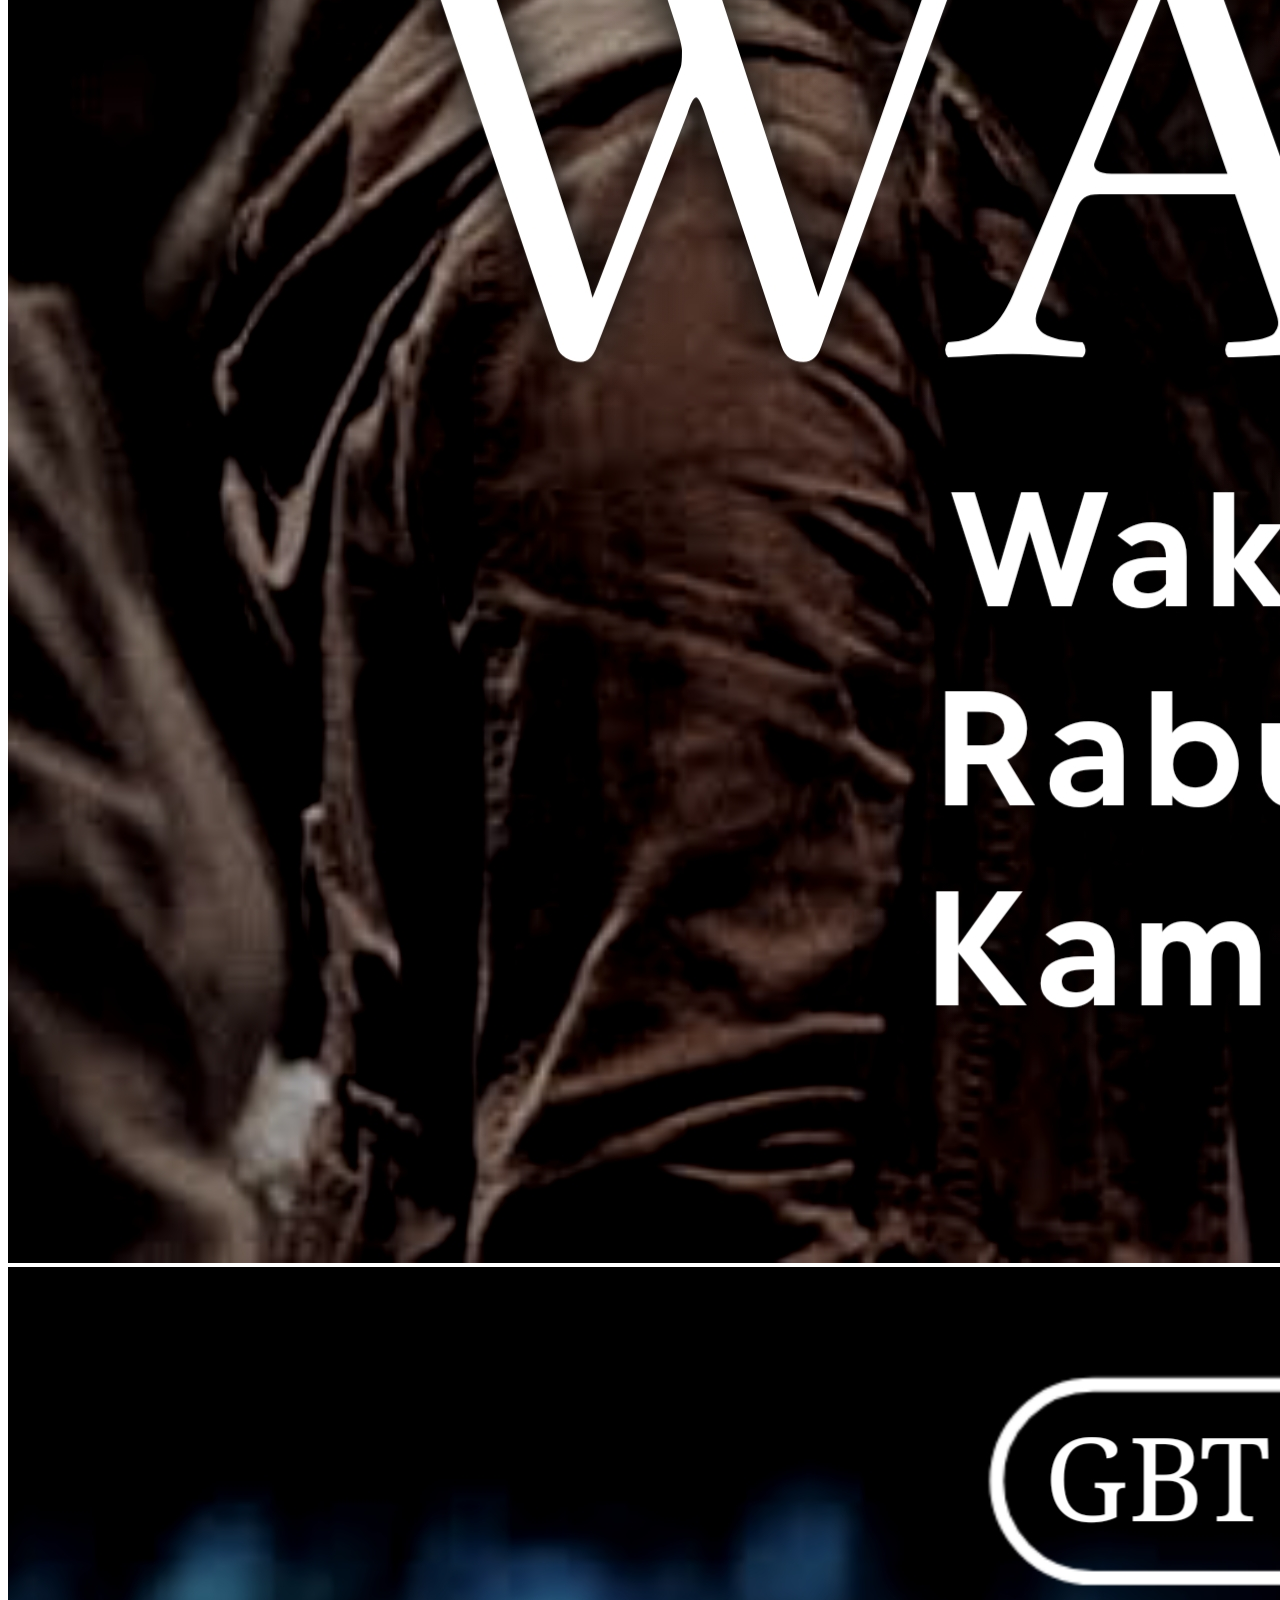
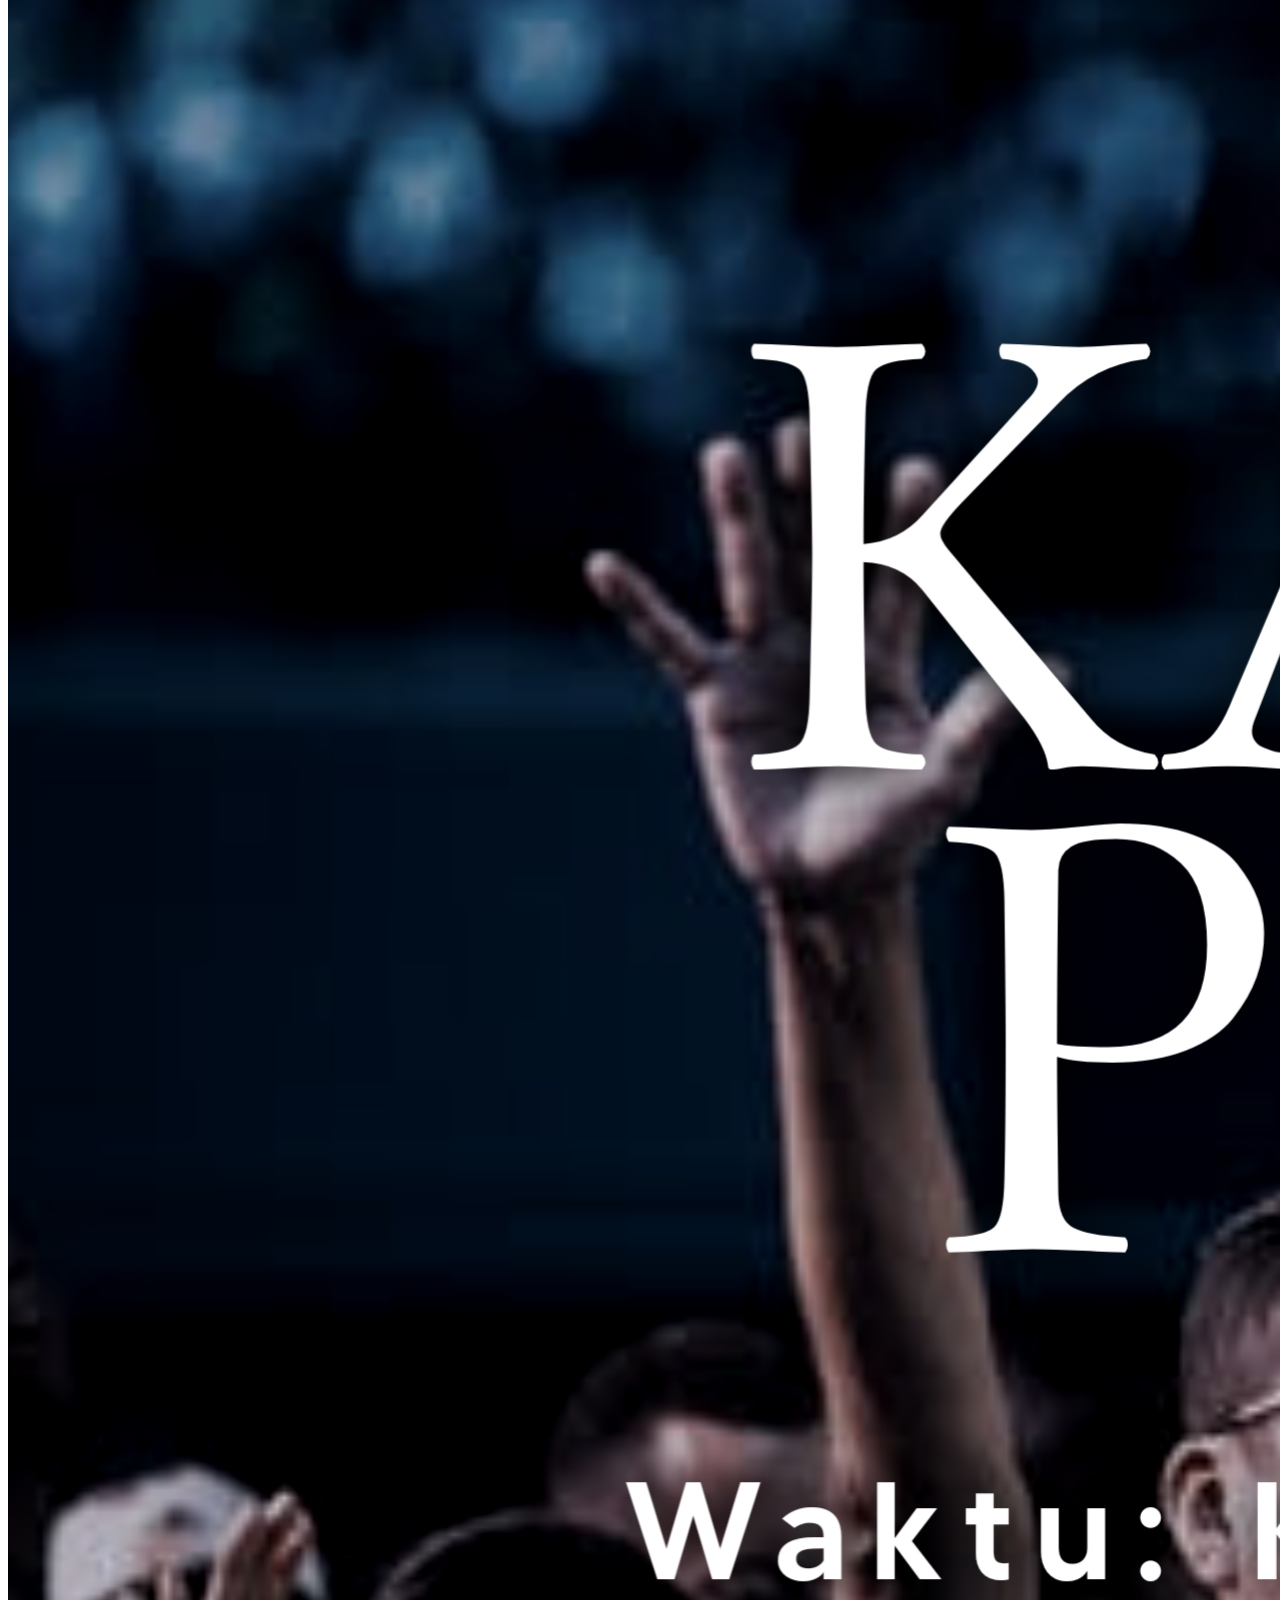
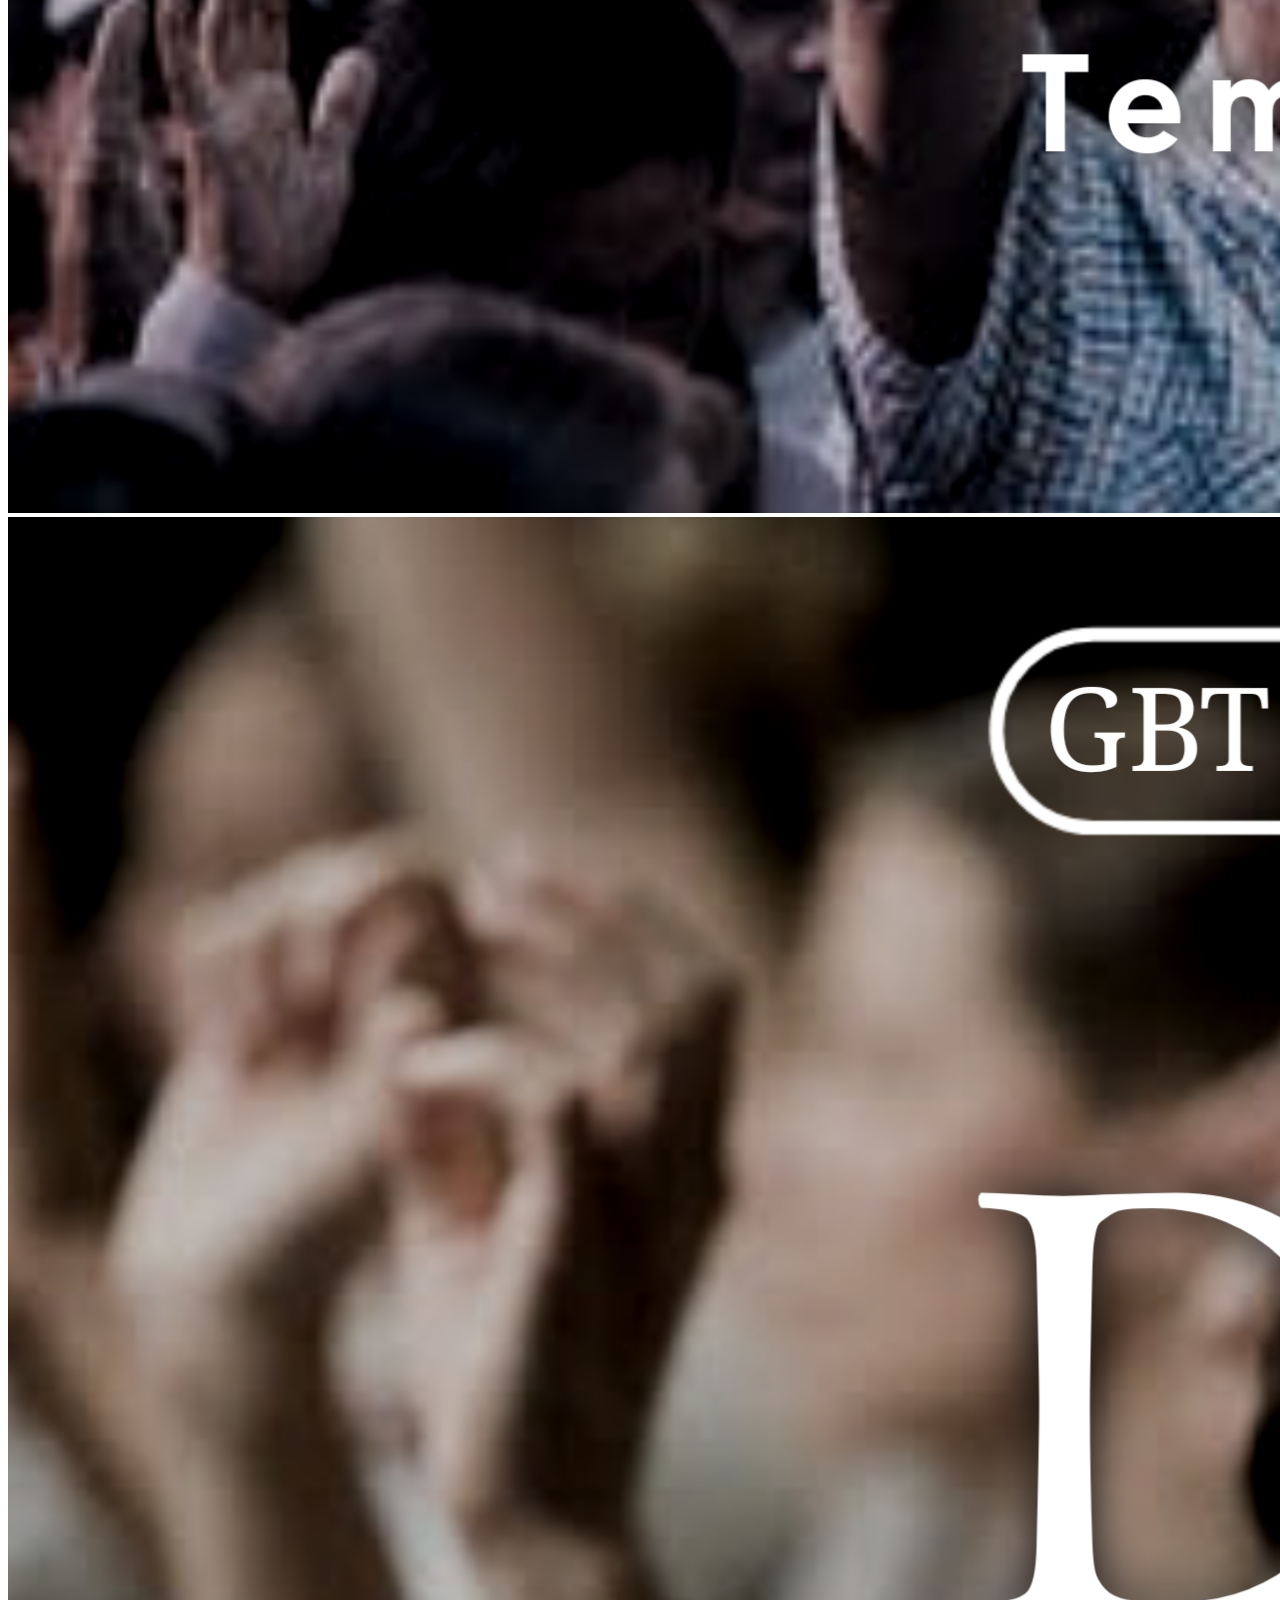
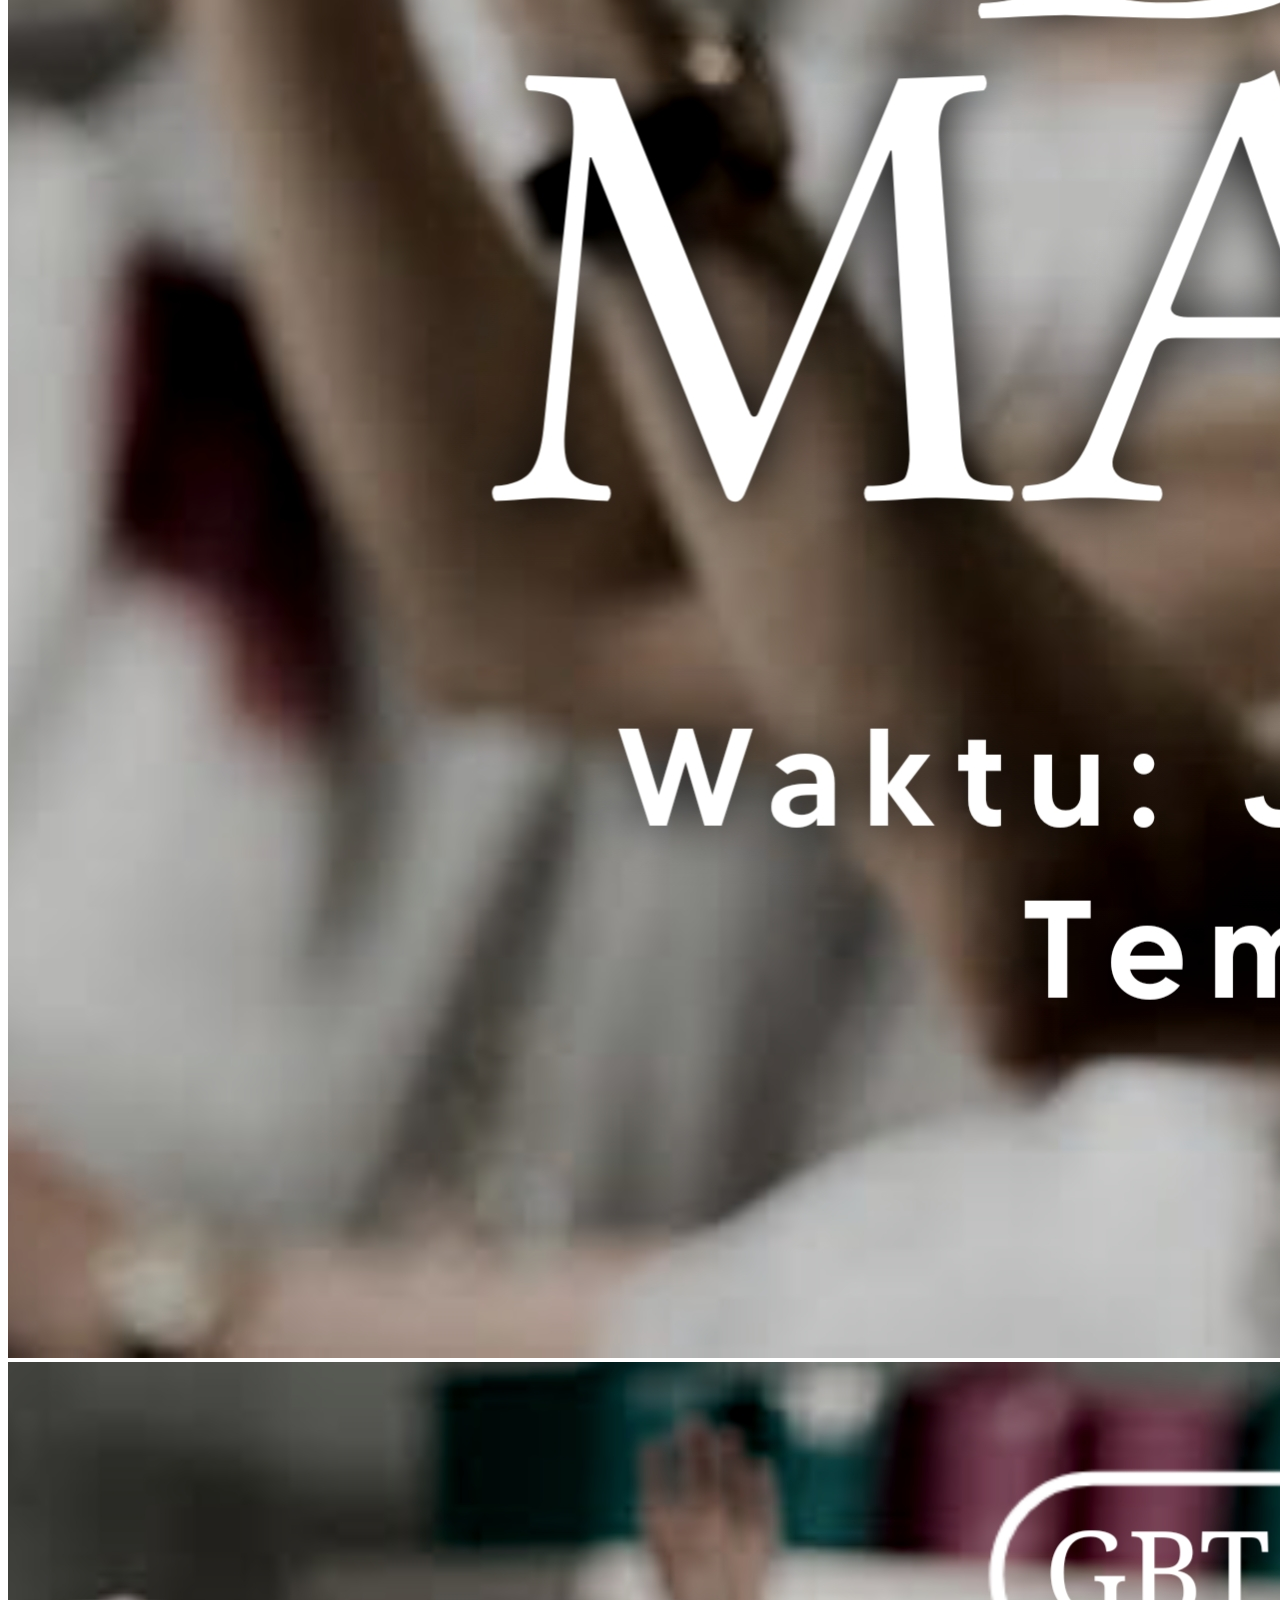
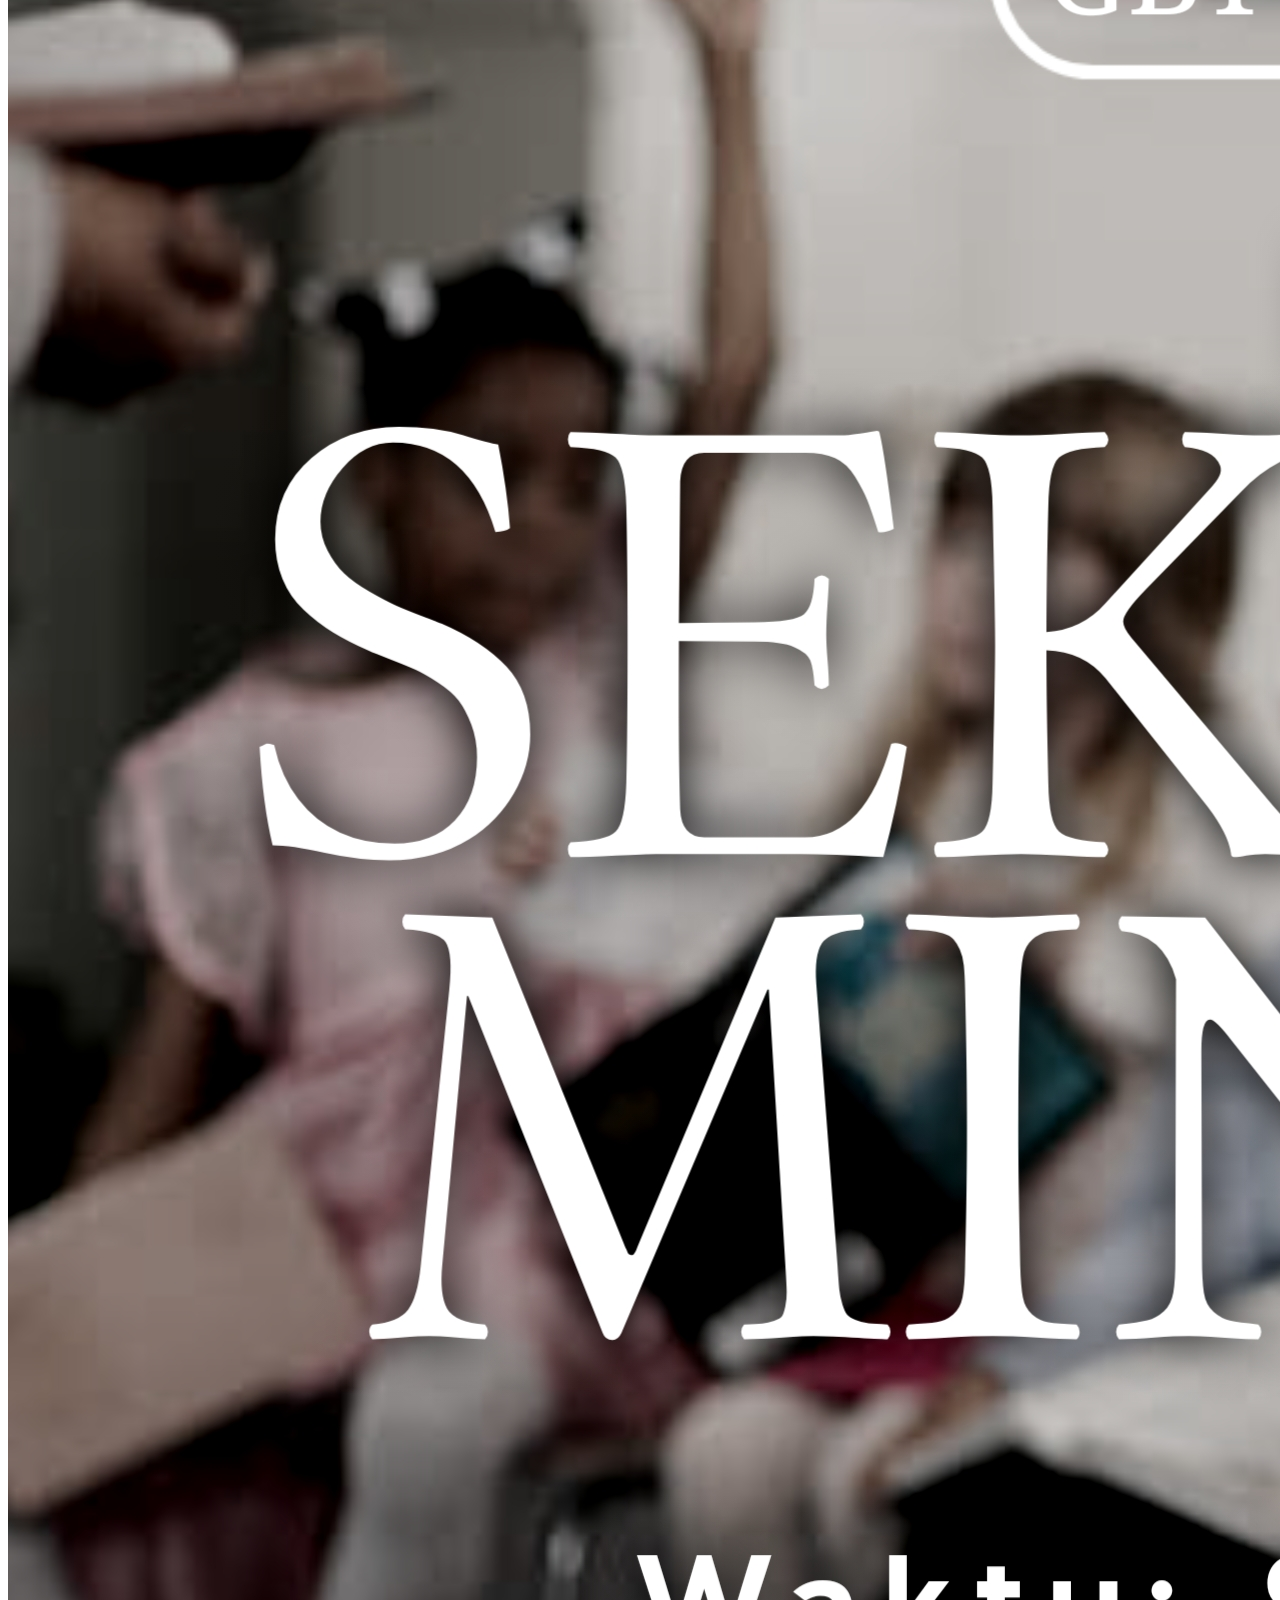
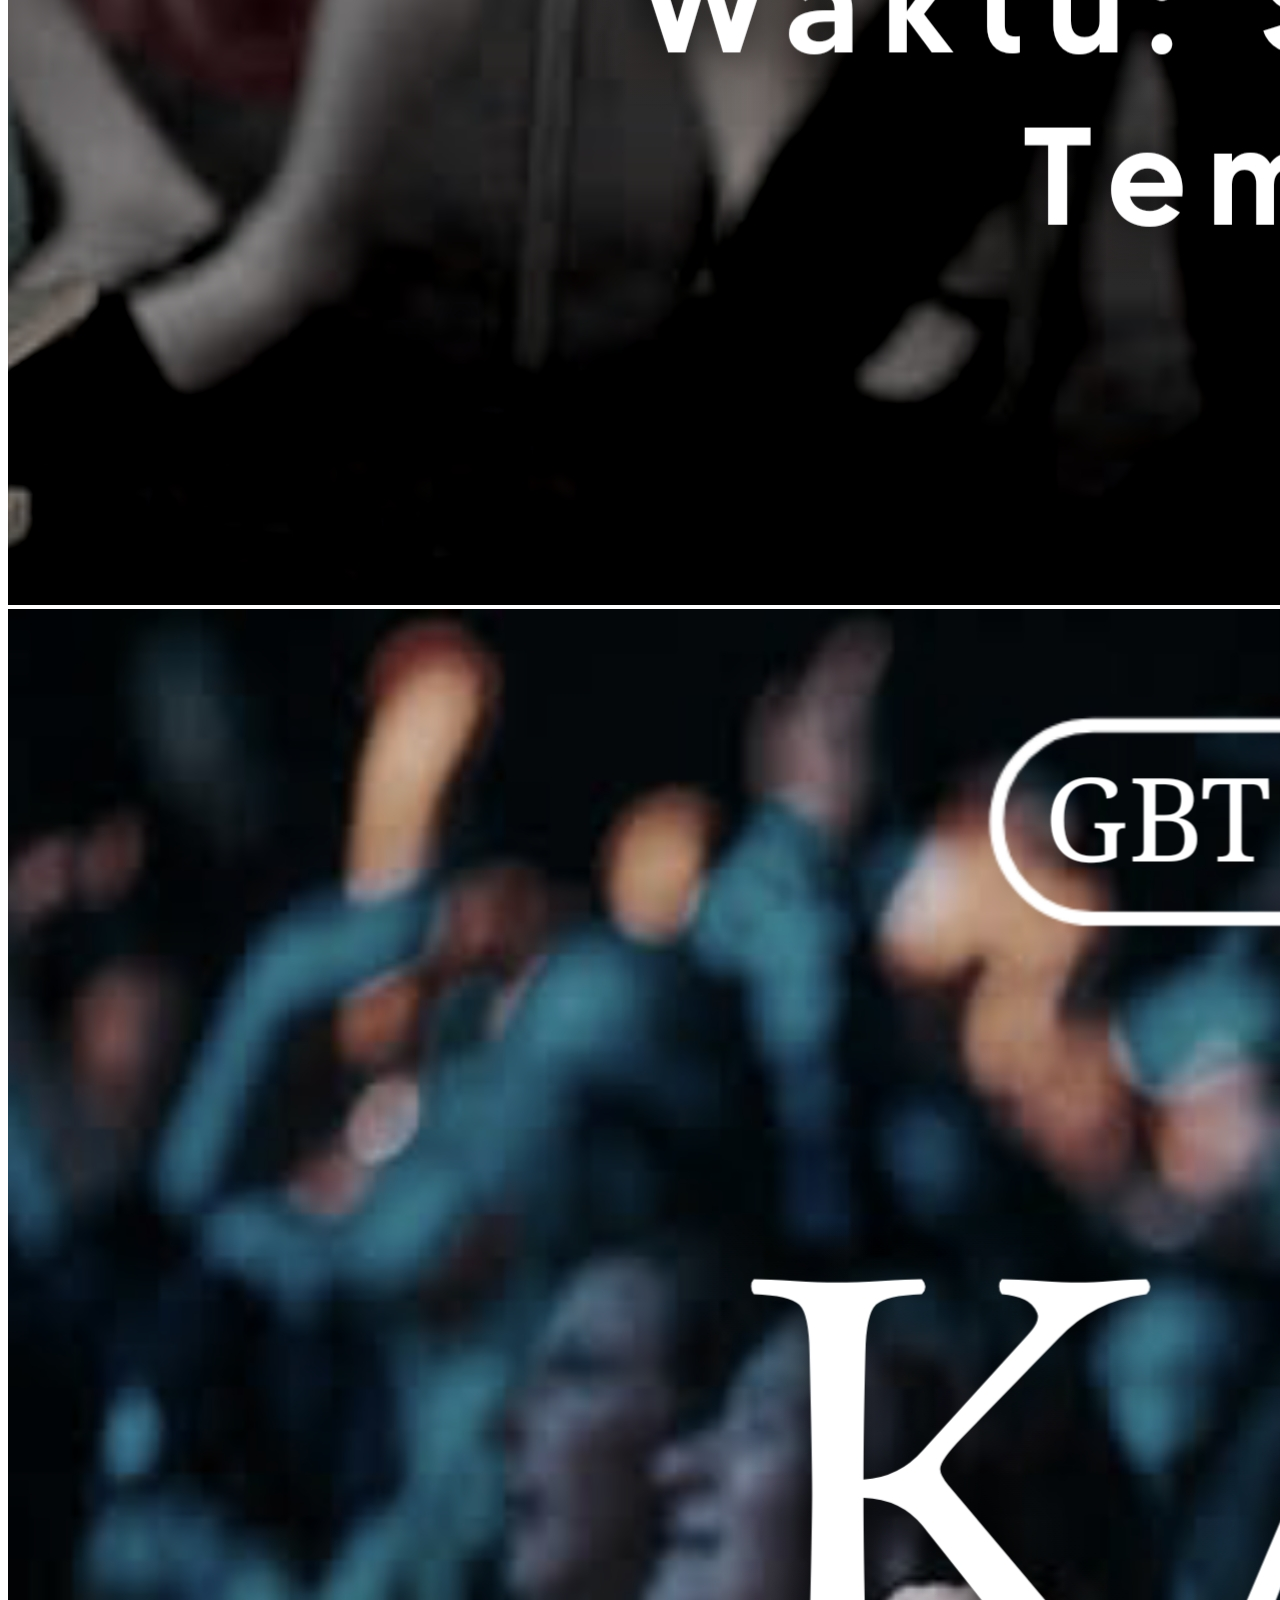
==== commit 22db7f8f: "Update index.html" ====
--- a/index.html
+++ b/index.html
@@ -10,10 +10,10 @@
     <body>
         <nav class="navbar navbar-expand-lg navbar-light bg-light">
             <a class="navbar-brand" href="#"><img src="gbt-logo.png" width="30" height="30" class="d-inline-block align-top" alt="">GBT Kristus Penolong</a>
-            <button class="navbar-toggler" type="button" data-toggle="collapse" data-target="#navbarNav" aria-controls="navbarNav" aria-expanded="false" aria-label="Toggle navigation">
+            <button class="navbar-toggler" type="button" data-toggle="collapse" data-target="#gbtnavbar" aria-controls="gbtnavbar" aria-expanded="false" aria-label="Toggle navigation">
               <span class="navbar-toggler-icon"></span>
             </button>
-            <div class="collapse navbar-collapse" id="navbarNav">
+            <div class="collapse navbar-collapse" id="gbtnavbar">
               <ul class="navbar-nav">
                 <li class="nav-item active">
                   <a class="nav-link" href="#">Home</a>
@@ -55,7 +55,9 @@
           <div class="container text-center">
             <div class="row">
               <div class="col"><img src="/img/bernadus-maya.png" alt=""></div>
-              <div class="col nama-pdt"><h4>Pdt. Bernadus Maya, S.Th.</h4></div>
+              <div class="col nama-pdt">
+                <h4>Pdt. <b>Bernadus Maya</b>, S.Th.</h4>
+              </div>
             </div>
           </div>
         </div>
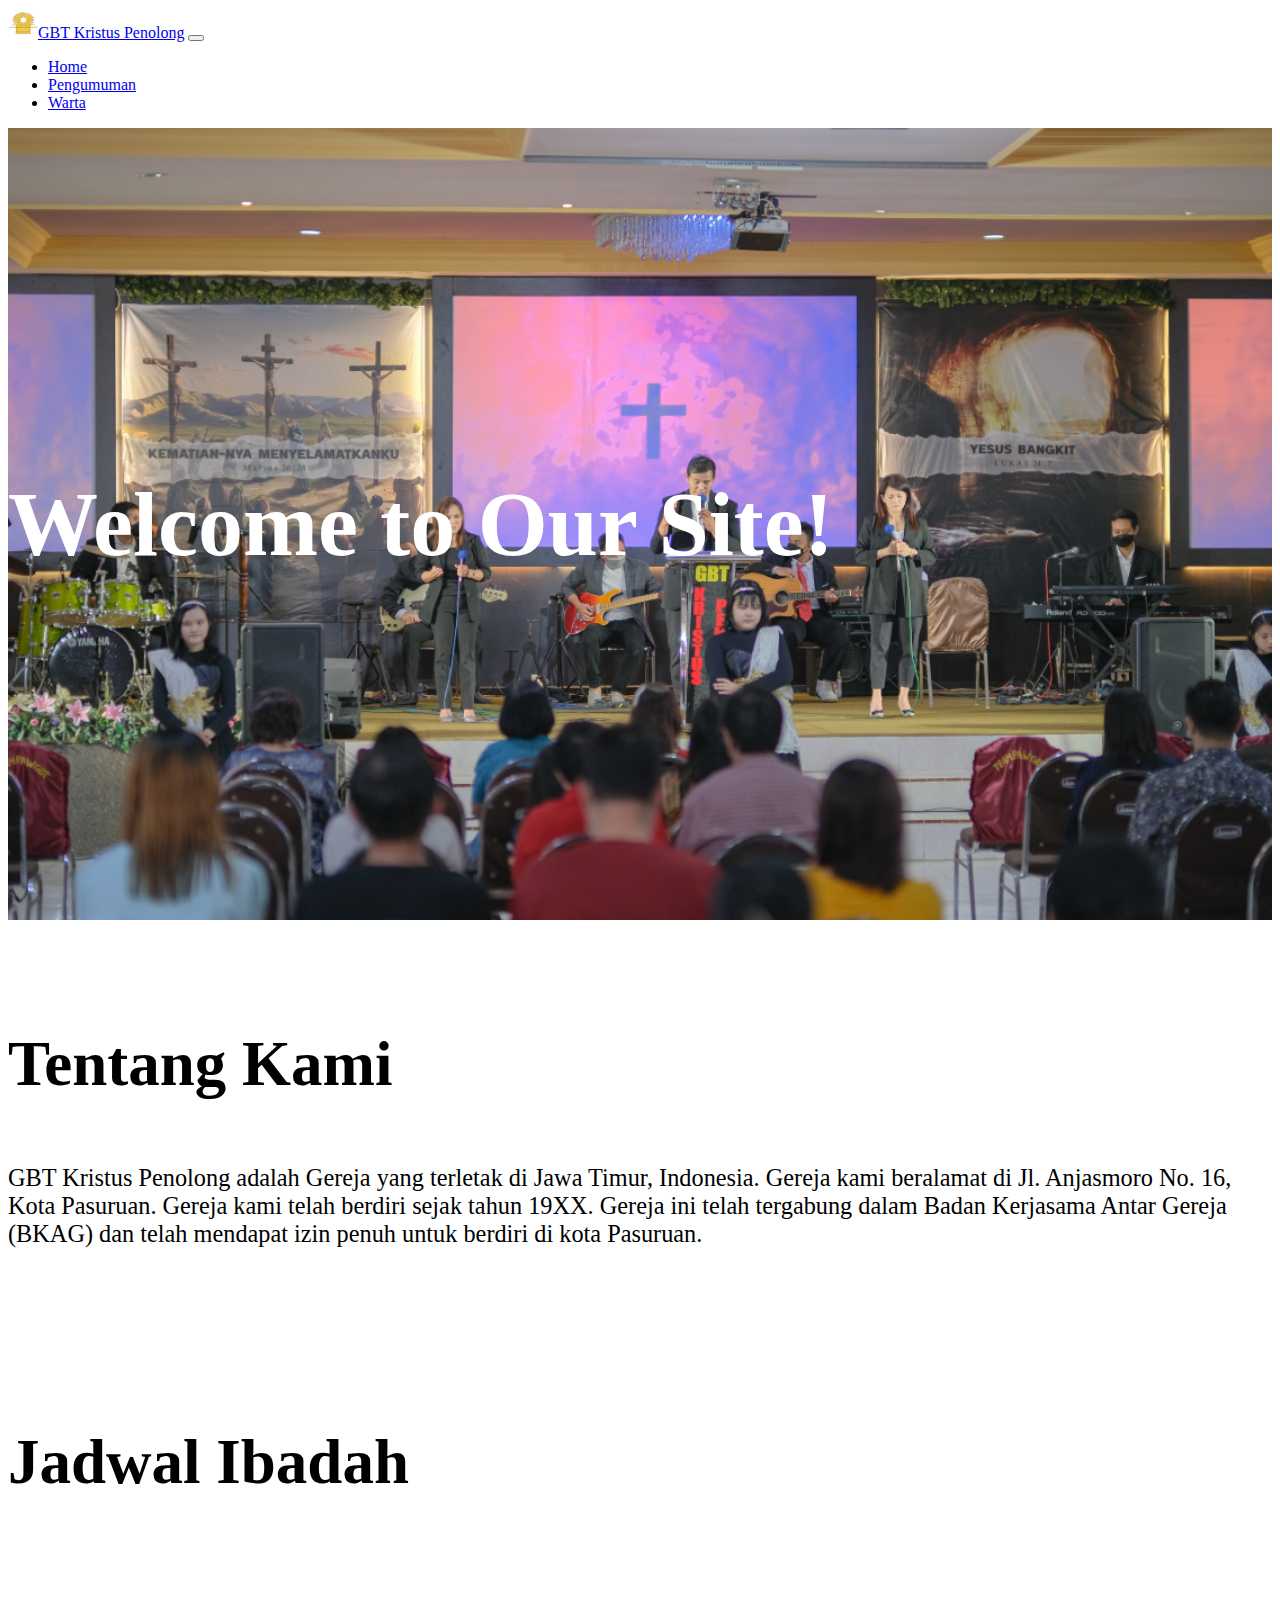
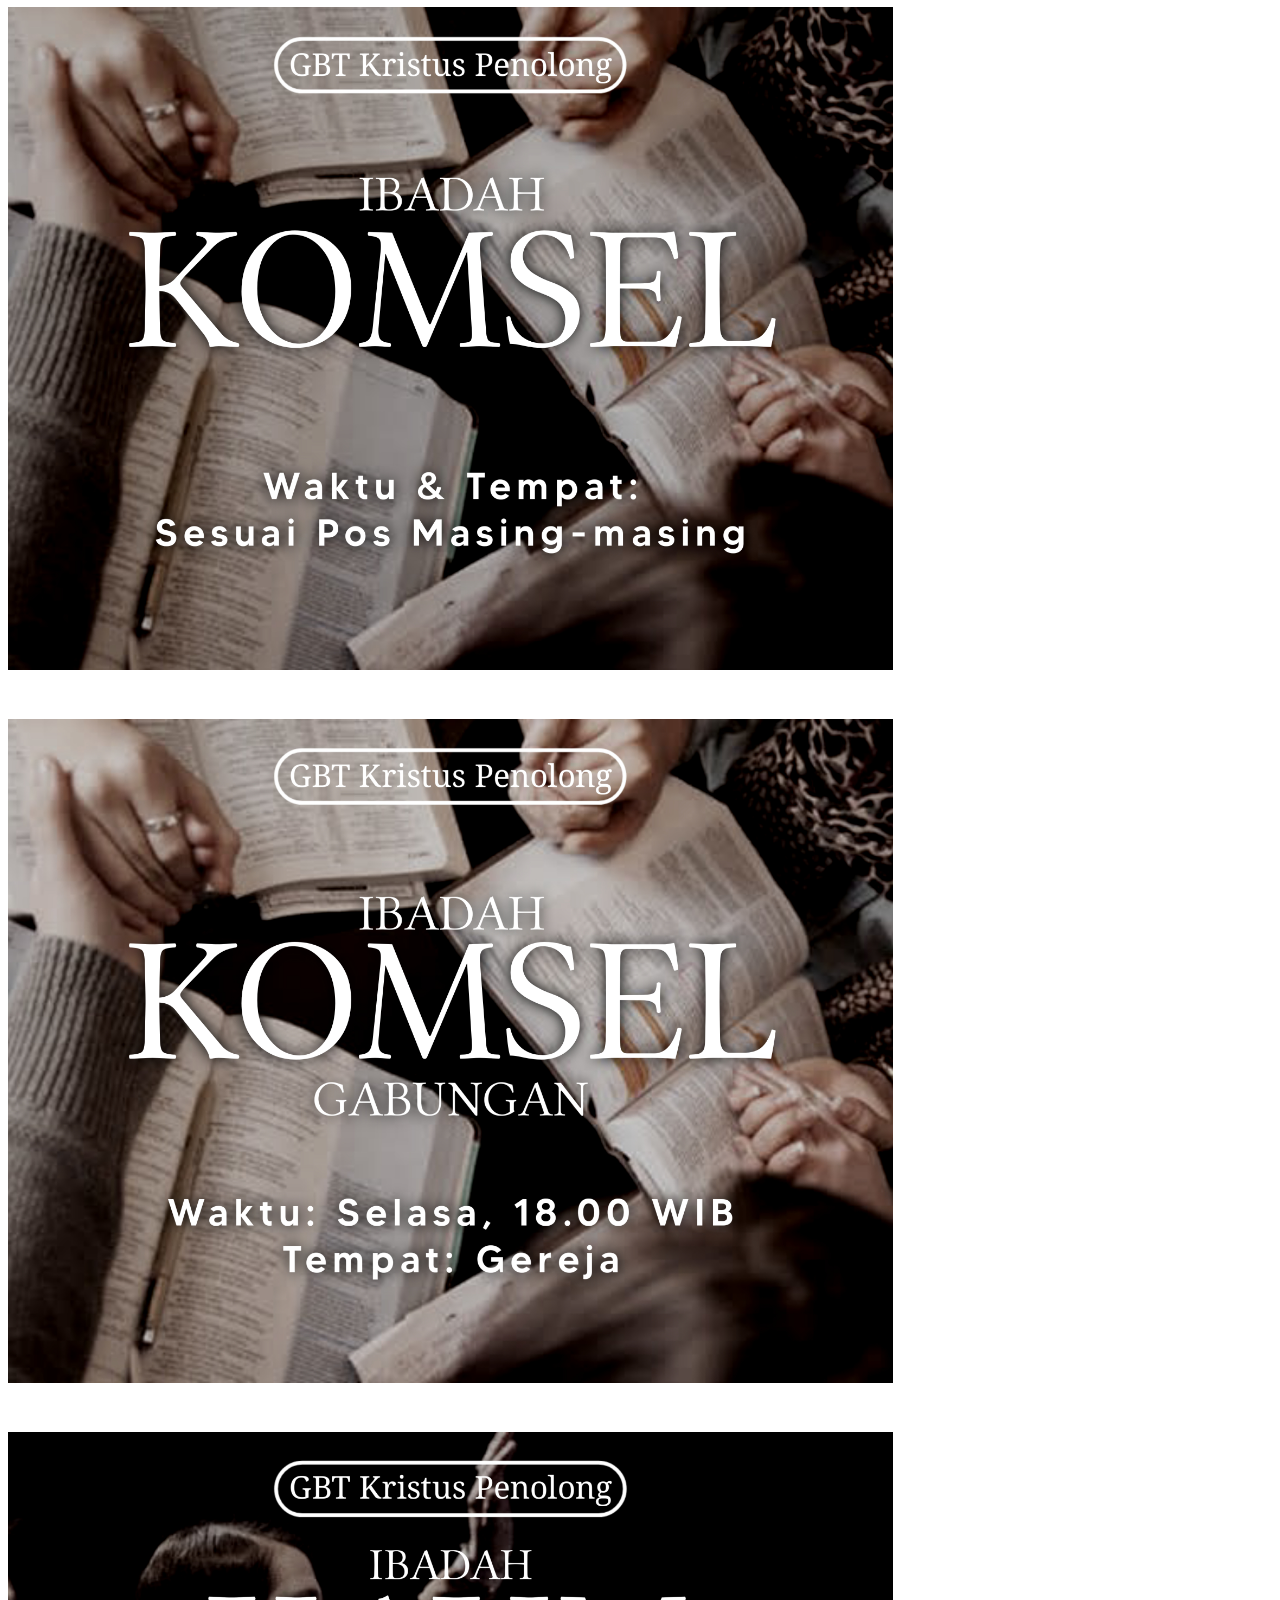
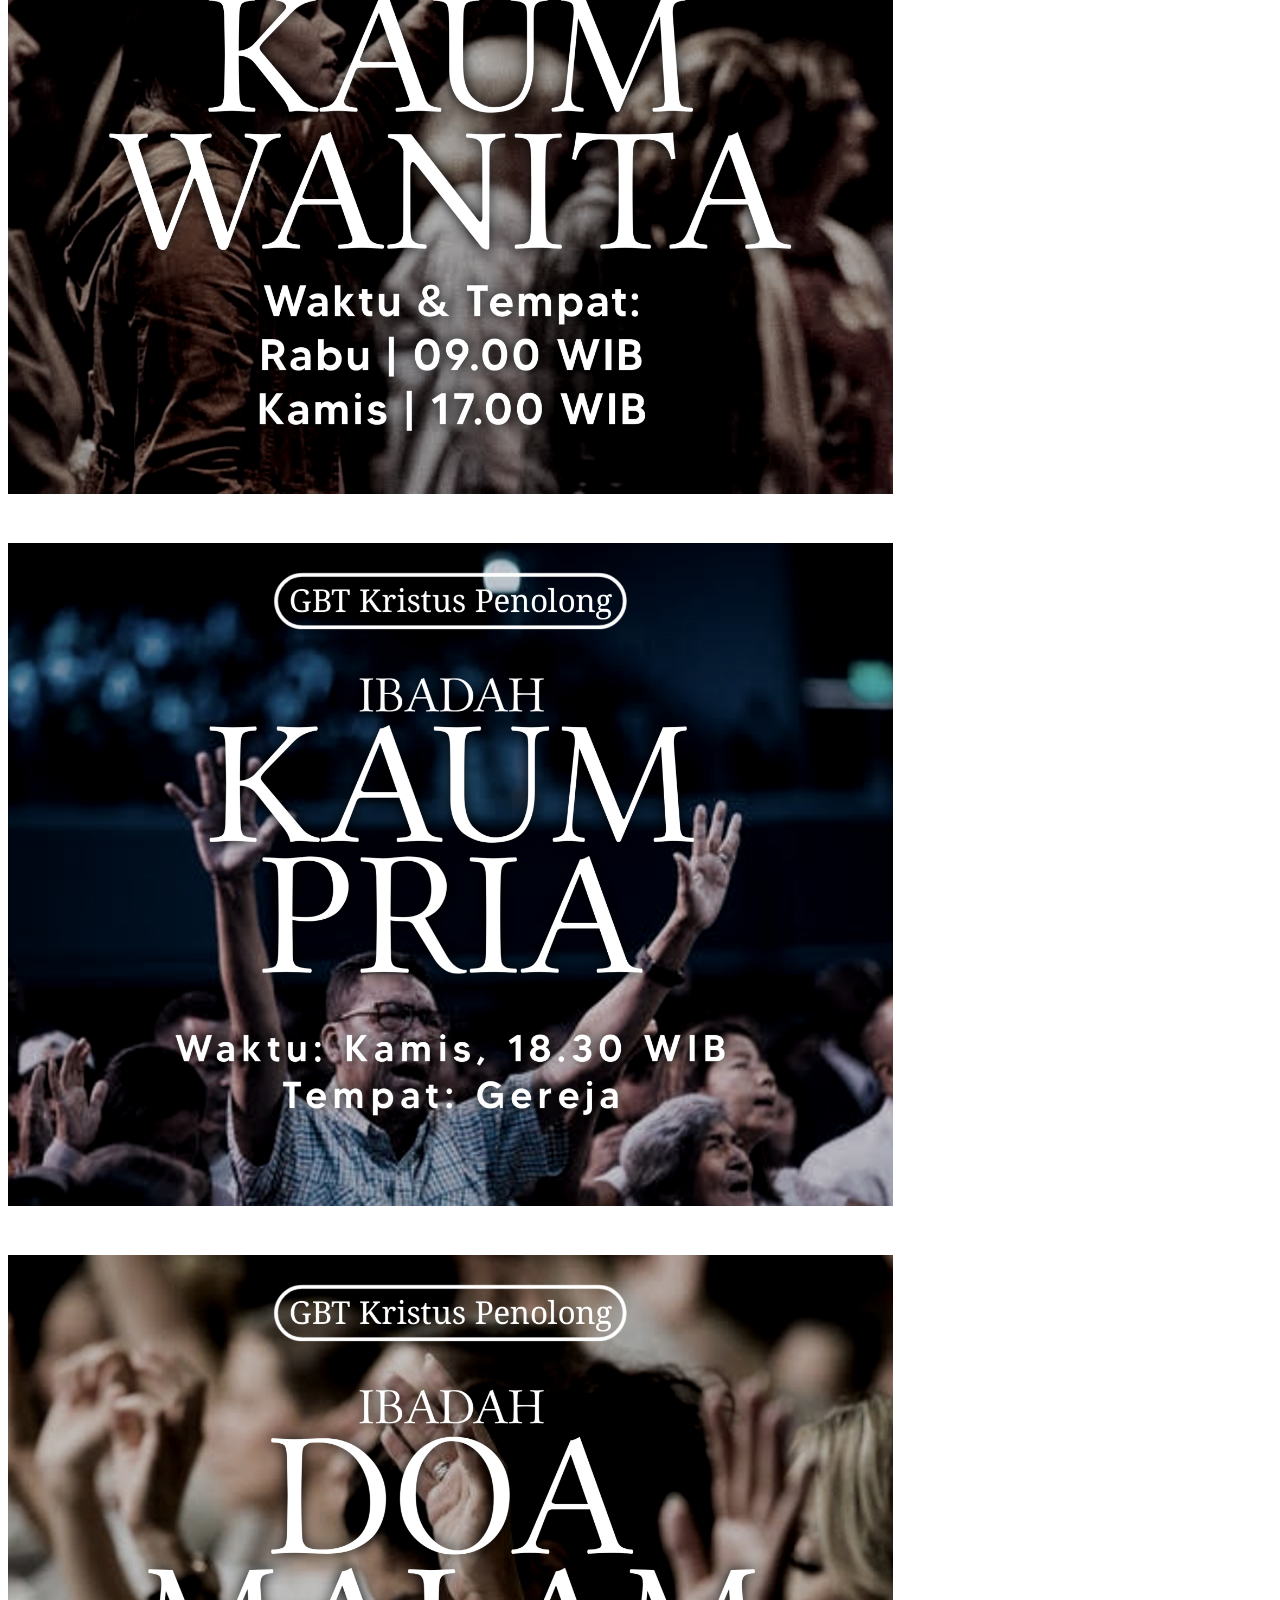
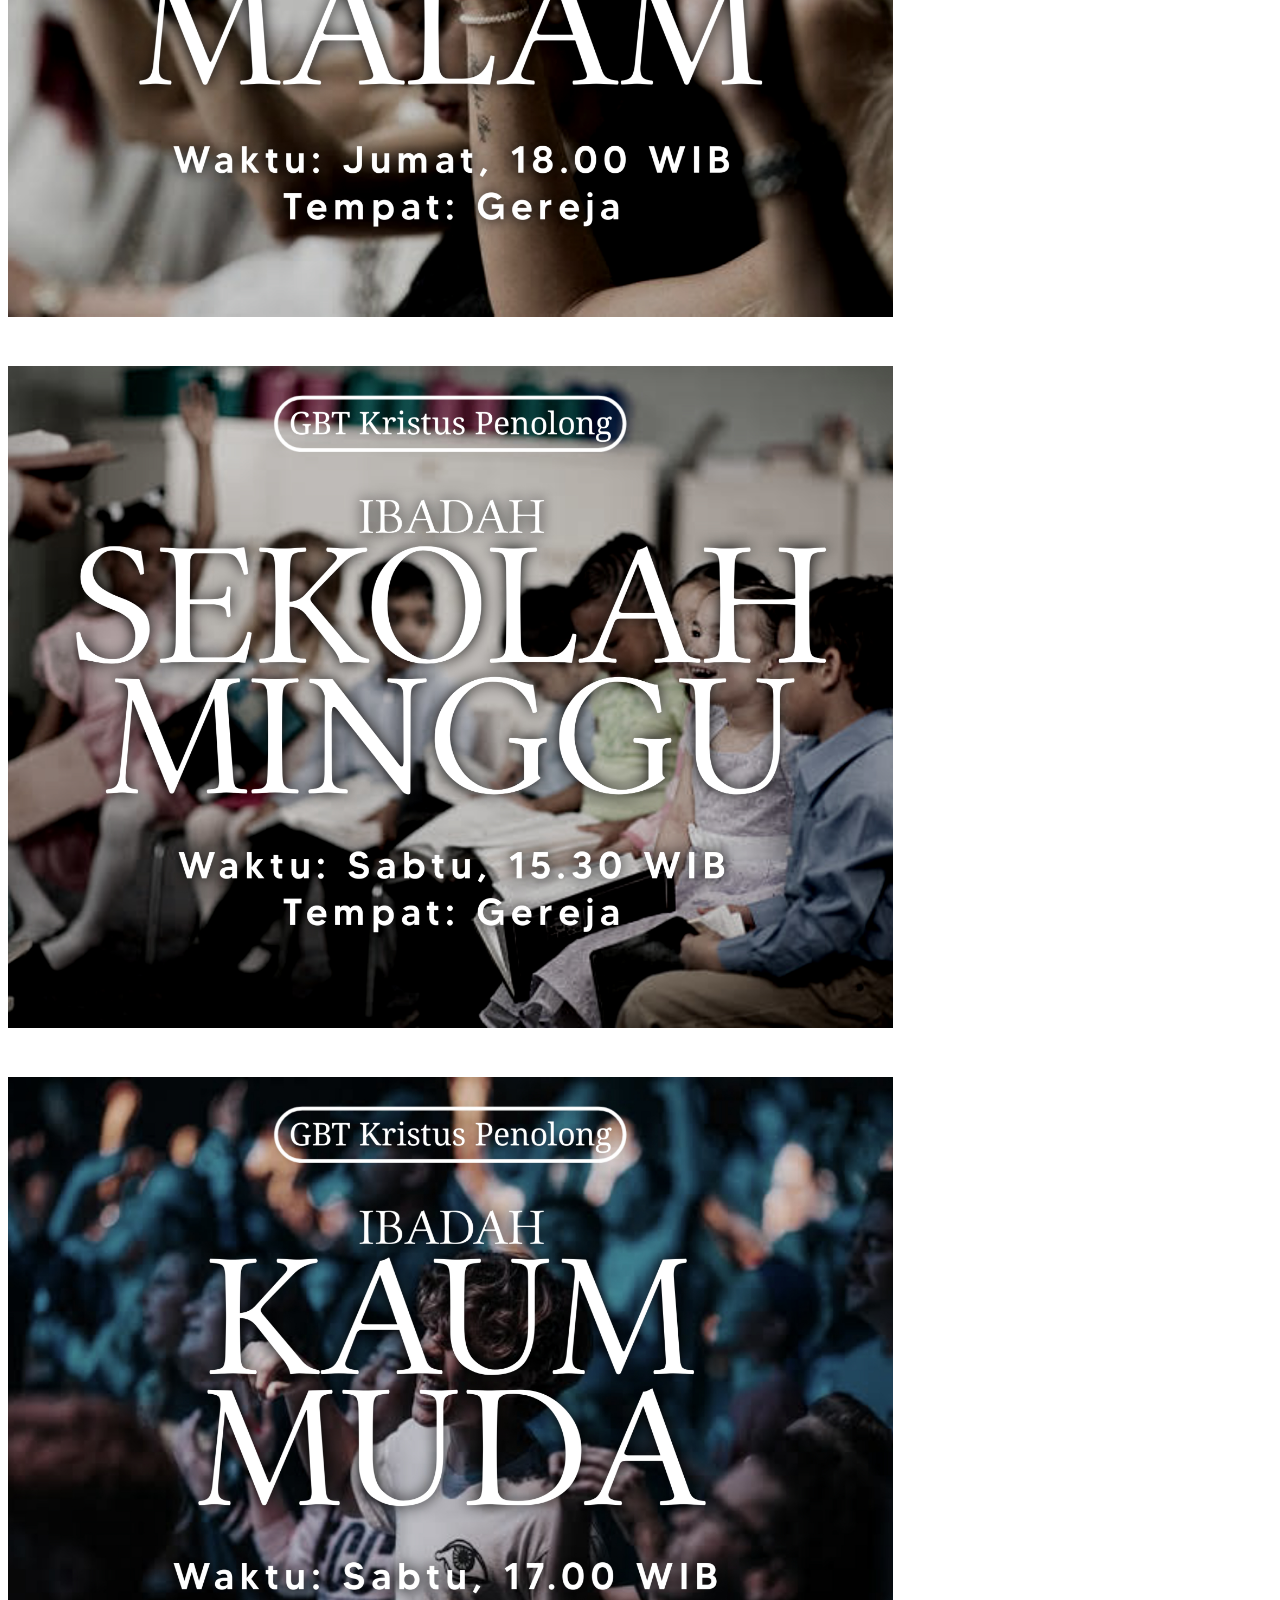
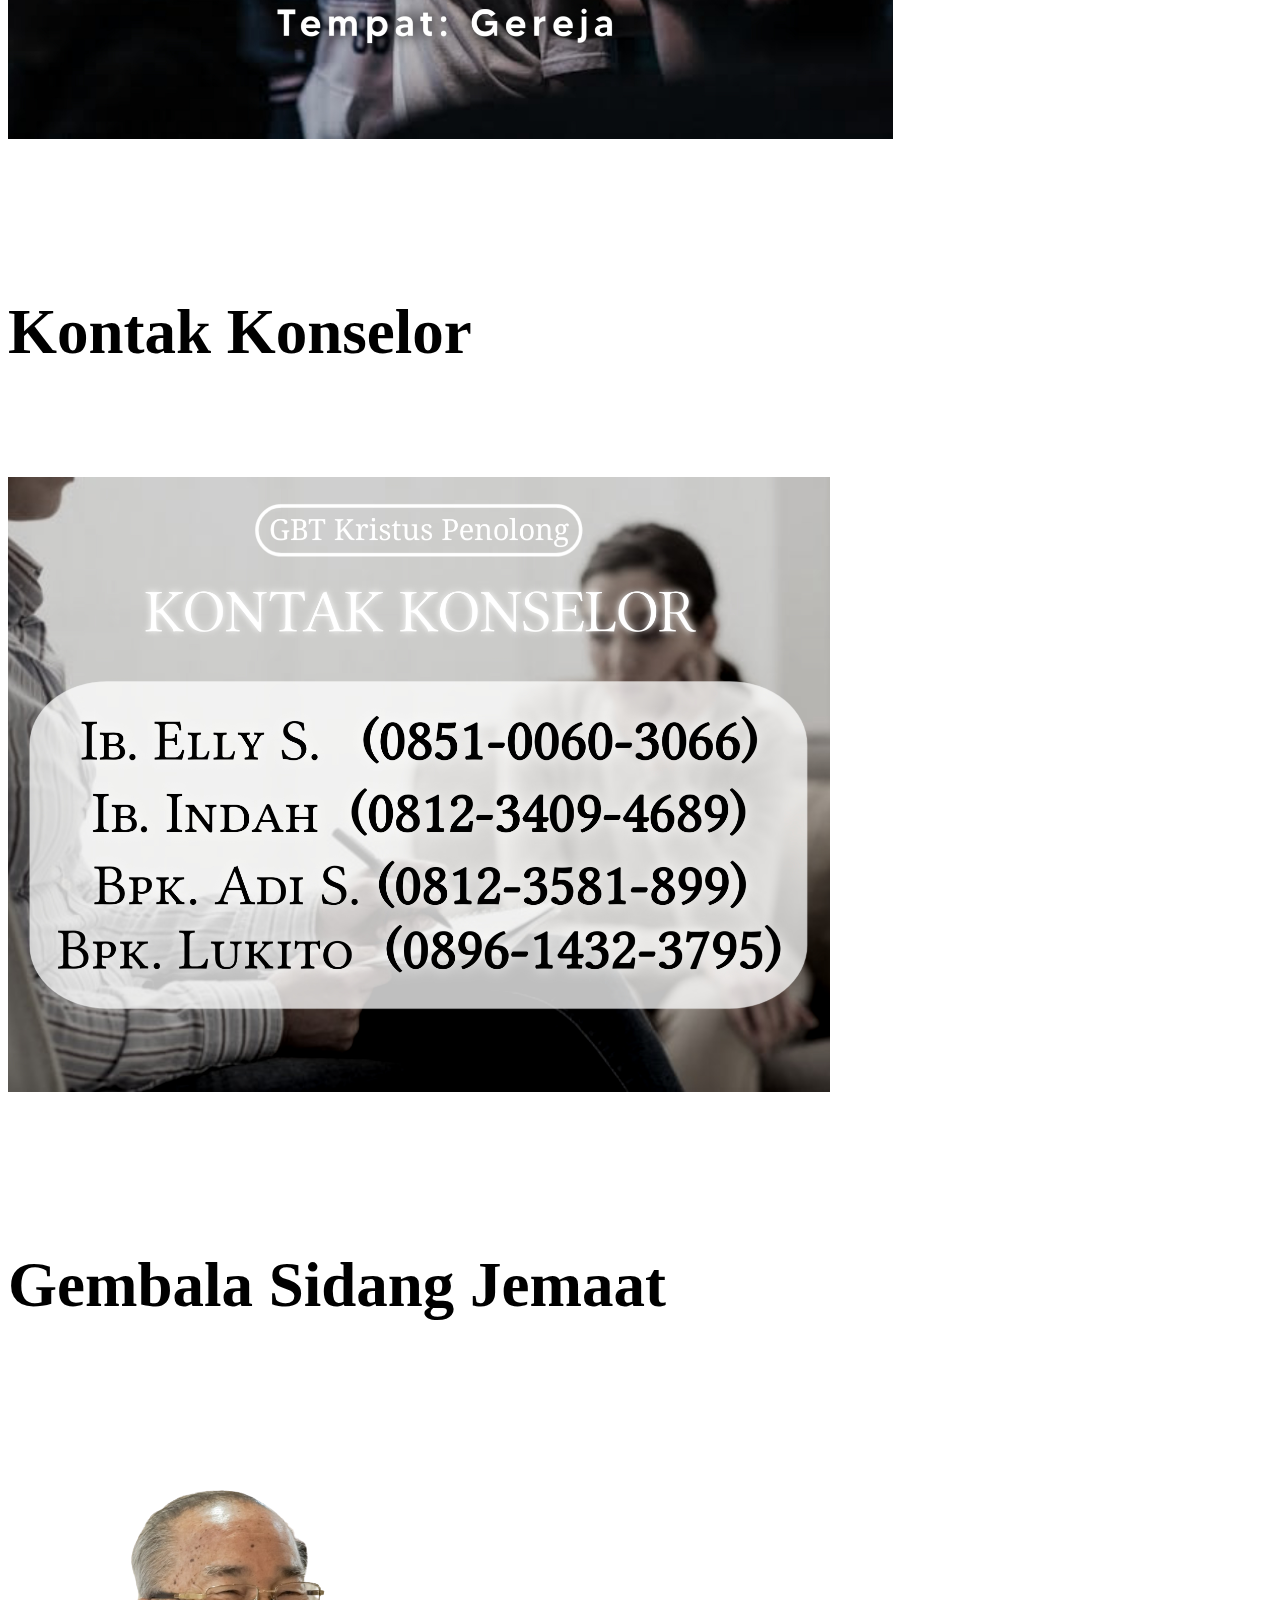
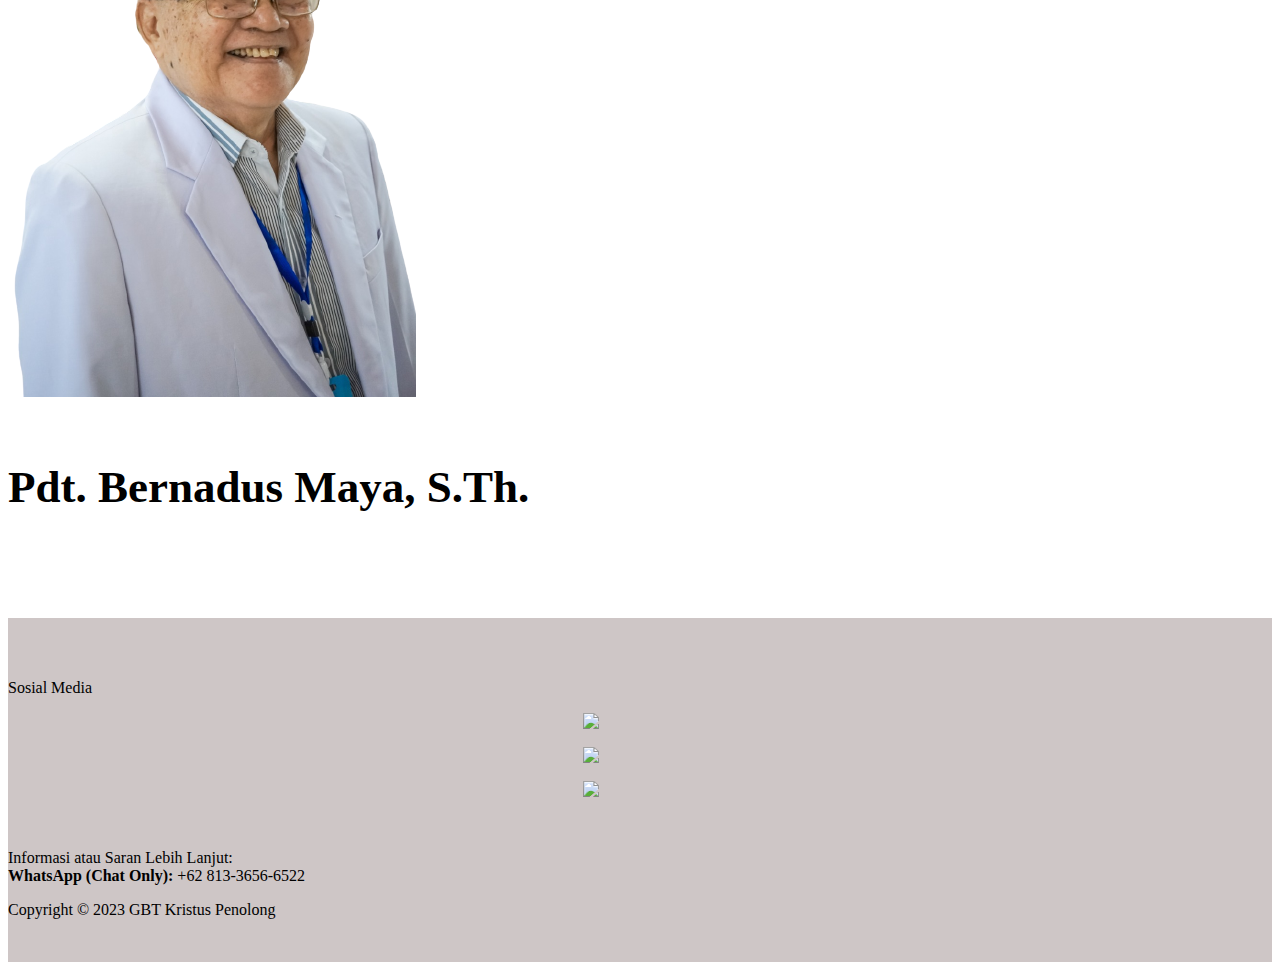
==== commit a4438987: "Update index.html" ====
--- a/index.html
+++ b/index.html
@@ -54,7 +54,7 @@
           <h3 class="text-center">Gembala Sidang Jemaat</h3>
           <div class="container text-center">
             <div class="row">
-              <div class="col"><img src="/img/bernadus-maya.png" alt=""></div>
+              <div class="col"><img class="preacher-img" src="/img/bernadus-maya.png" alt=""></div>
               <div class="col nama-pdt">
                 <h4>Pdt. <b>Bernadus Maya</b>, S.Th.</h4>
               </div>
--- a/css/main.css
+++ b/css/main.css
@@ -0,0 +1,187 @@
+@media only screen and (max-width: 768px) {
+    .welcome {
+        padding-top: 30vh;
+        padding-bottom: 30vh;
+        background-image: url("/img/welcome-background.png");
+        background-size: cover;
+        background-position: center;
+    }
+    
+    .welcome > h2 {
+        font-size: 10vh;
+        color: white;
+    }
+    
+    .about-us {
+        padding-top: 5vh;
+        padding-bottom: 5vh;
+    }
+    
+    .about-us > h3 {
+        font-size: 7vh;
+    }
+    
+    .about-us > p {
+        font-size: 2.7vh;
+    }
+    
+    .jadwal-ibadah {
+        padding-top: 5vh;
+        padding-bottom: 5vh;
+    }
+    
+    .jadwal-ibadah > h3 {
+        font-size: 7vh;
+    }
+    
+    .jadwal-ibadah > img {
+        max-width: 70%;
+        height: auto;
+        padding-top: 5vh;
+    }
+    
+    .konselor {
+        padding-top: 5vh;
+        padding-bottom: 5vh;
+    }
+    
+    .konselor > h3 {
+        font-size: 7vh;
+    }
+    
+    .konselor > img {
+        max-width: 65%;
+        height: auto;
+        padding-top: 5vh;
+    }
+    
+    .gembala-sidang {
+        padding-top: 5vh;
+        padding-bottom: 5vh;
+    }
+    
+    .gembala-sidang > h3 {
+        font-size: 7vh;
+    }
+    
+    .preacher-img {
+        max-width: 40vh;
+        height: auto;
+    }
+    
+    .nama-pdt {
+        text-align: center;
+    }
+    
+    .nama-pdt > h4 {
+        font-size: 5vh;
+    }
+    
+    footer {
+        padding-top: 5vh;
+        padding-bottom: 3vh;
+        background-color: rgb(206, 198, 198);
+    }
+    
+    .sosmed{
+        max-width: 50%;
+        height: auto;
+        display: block;
+        margin-left: auto;
+        margin-right: auto;
+        padding-bottom: 2vh;
+    }
+}
+
+
+@media only screen and (min-width: 768px) {
+    .welcome {
+        padding-top: 30vh;
+        padding-bottom: 30vh;
+        background-image: url("/img/welcome-background.png");
+        background-size: cover;
+        background-position: center;
+    }
+    
+    .welcome > h2 {
+        font-size: 10vh;
+        color: white;
+    }
+    
+    .about-us {
+        padding-top: 5vh;
+        padding-bottom: 5vh;
+    }
+    
+    .about-us > h3 {
+        font-size: 7vh;
+    }
+    
+    .about-us > p {
+        font-size: 2.7vh;
+    }
+    
+    .jadwal-ibadah {
+        padding-top: 5vh;
+        padding-bottom: 5vh;
+    }
+    
+    .jadwal-ibadah > h3 {
+        font-size: 7vh;
+    }
+    
+    .jadwal-ibadah > img {
+        max-width: 70%;
+        height: auto;
+        padding-top: 5vh;
+    }
+    
+    .konselor {
+        padding-top: 5vh;
+        padding-bottom: 5vh;
+    }
+    
+    .konselor > h3 {
+        font-size: 7vh;
+    }
+    
+    .konselor > img {
+        max-width: 65%;
+        height: auto;
+        padding-top: 5vh;
+    }
+    
+    .gembala-sidang {
+        padding-top: 5vh;
+        padding-bottom: 5vh;
+    }
+    
+    .gembala-sidang > h3 {
+        font-size: 7vh;
+    }
+    
+    .nama-pdt {
+        text-align: left;
+        display: flex;
+        align-items: center;
+    }
+    
+    .nama-pdt > h4 {
+        font-size: 5vh;
+    }
+    
+    footer {
+        padding-top: 5vh;
+        padding-bottom: 3vh;
+        background-color: rgb(206, 198, 198);
+    }
+    
+    .sosmed{
+        max-width: 30%;
+        height: auto;
+        display: block;
+        margin-left: auto;
+        margin-right: auto;
+        padding-bottom: 2vh;
+    }   
+}
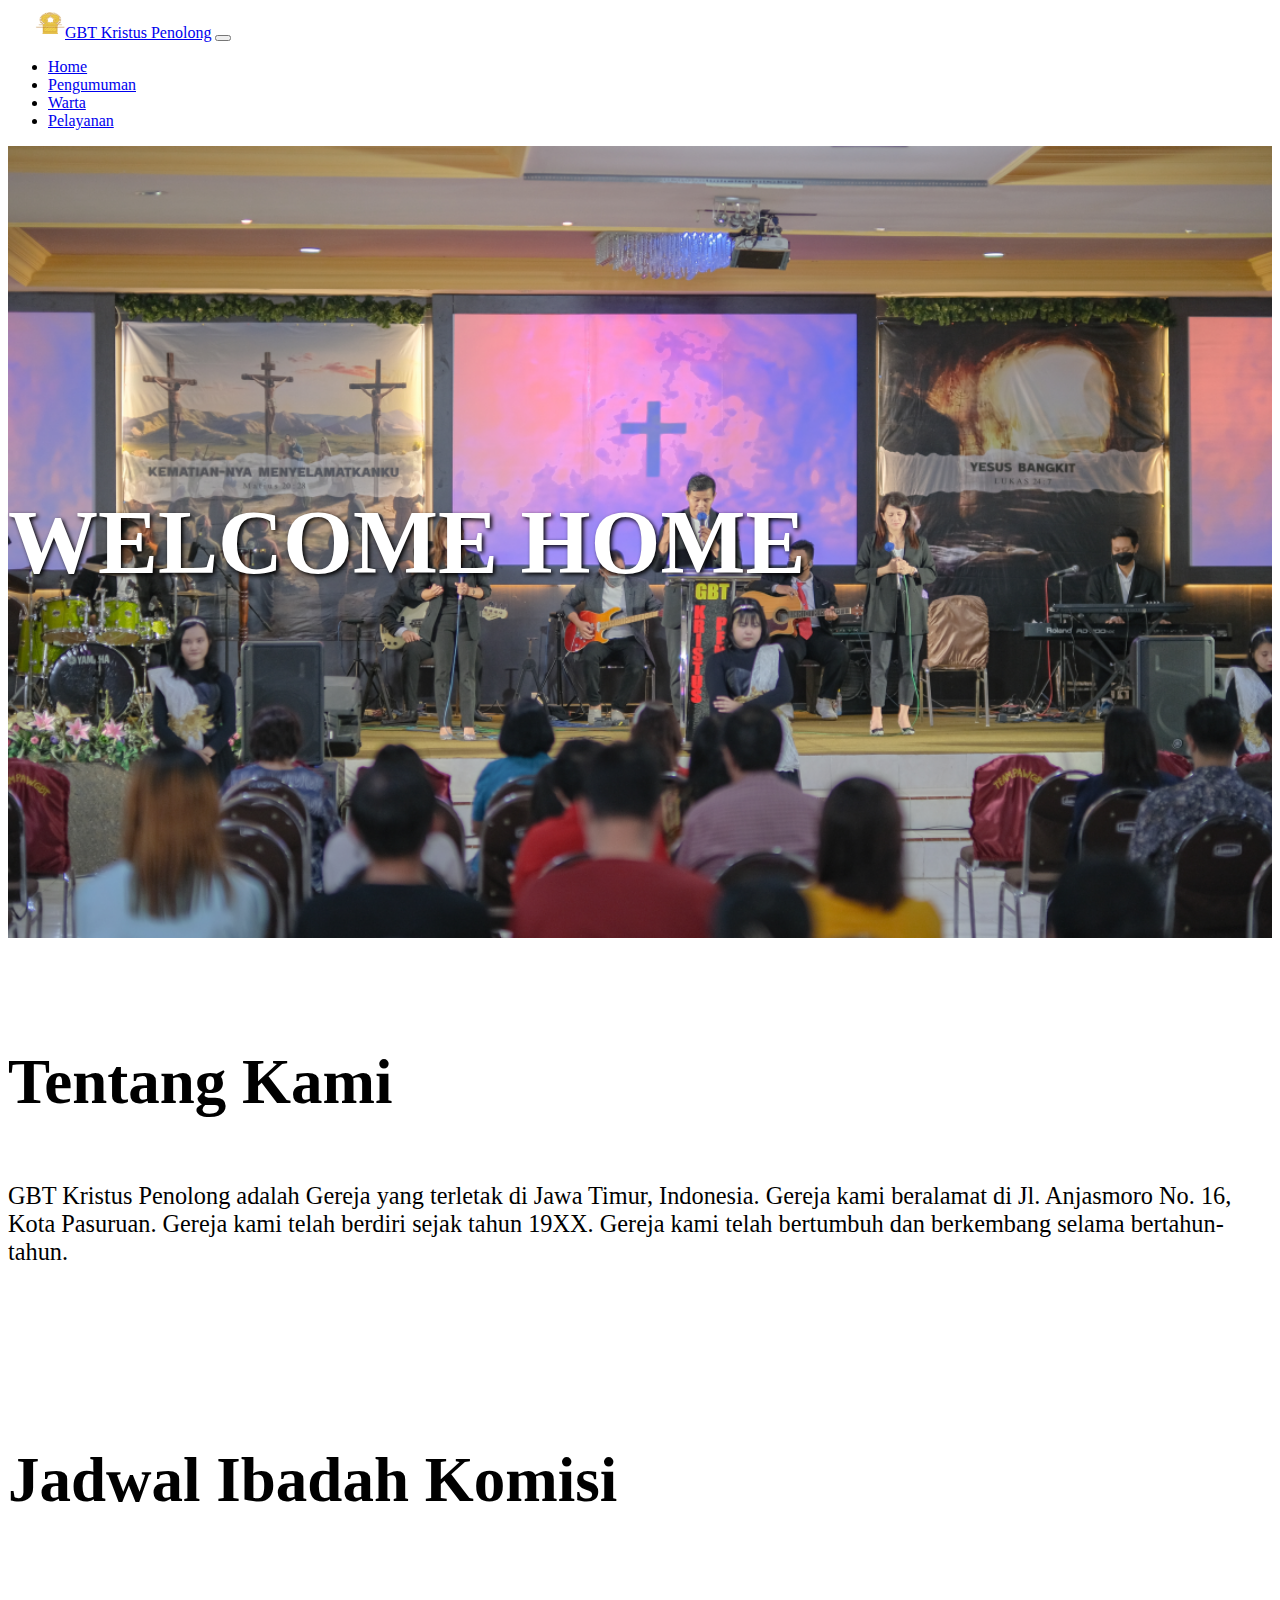
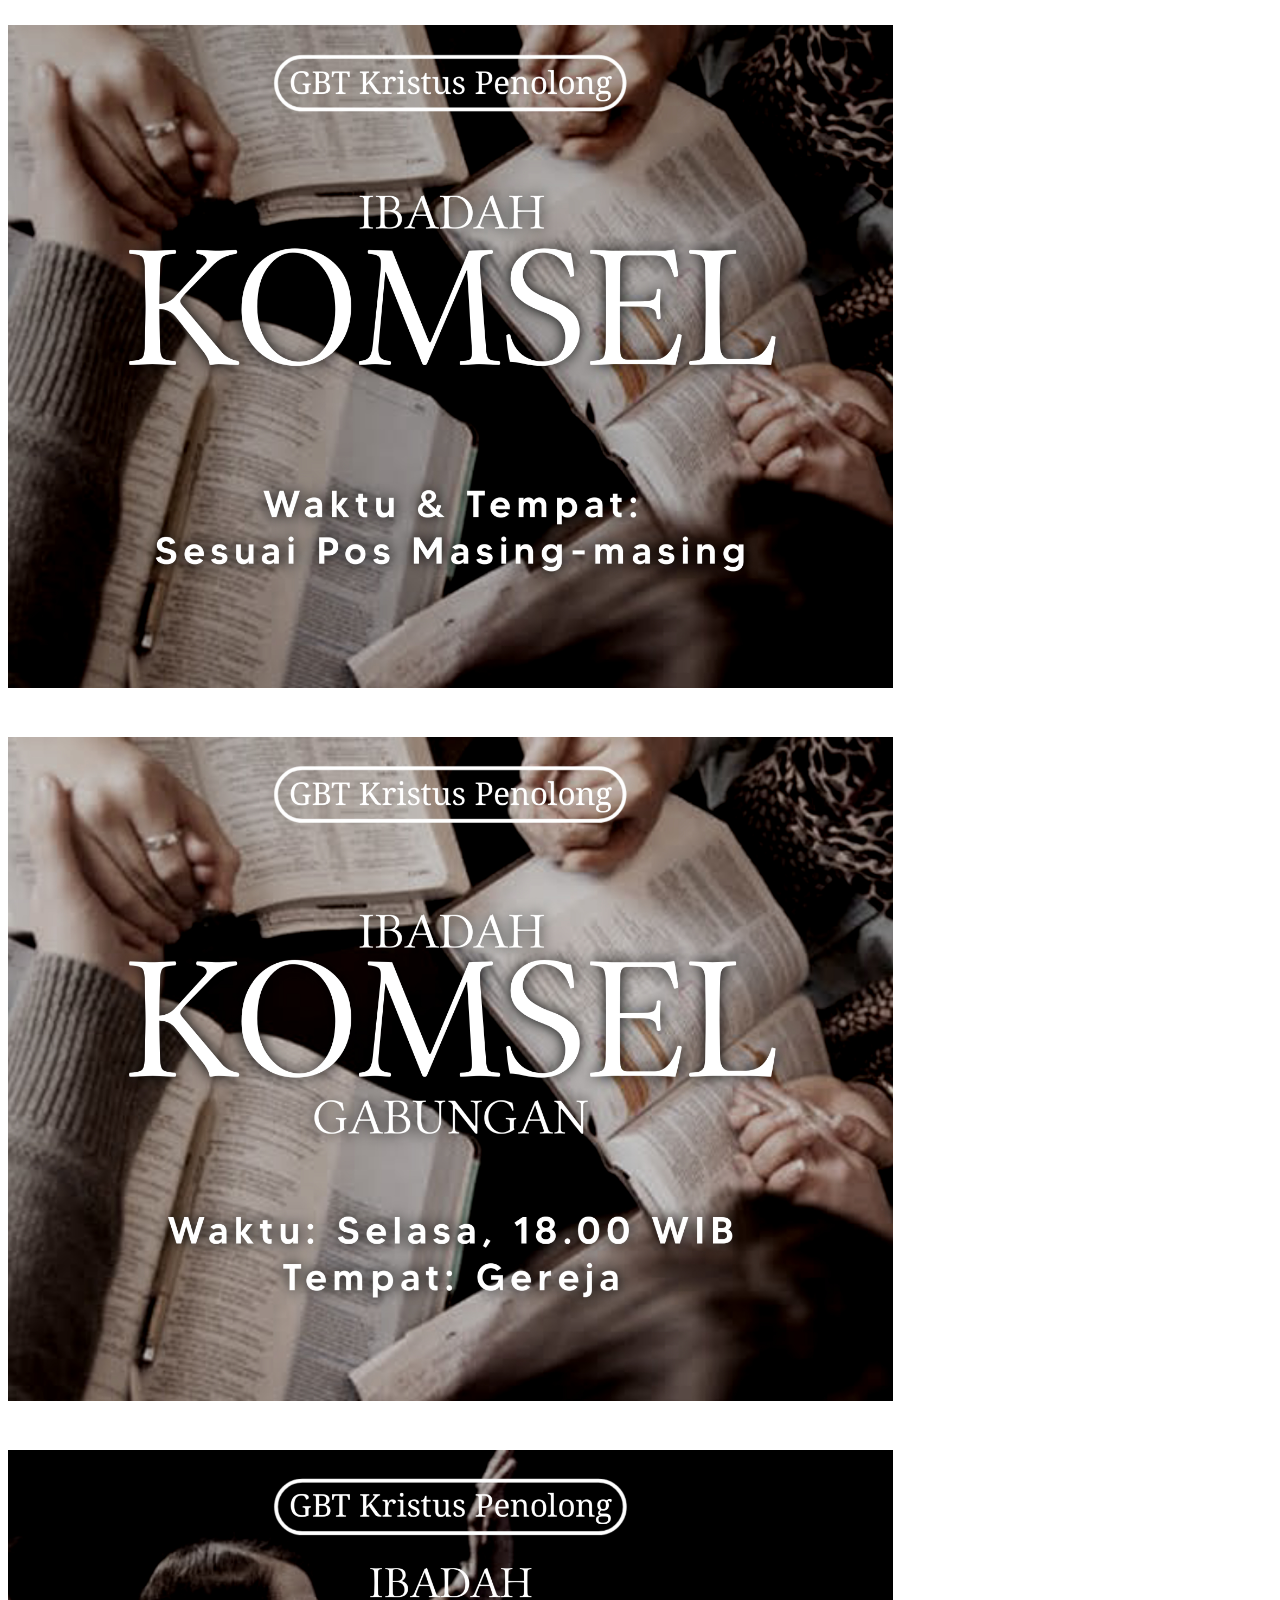
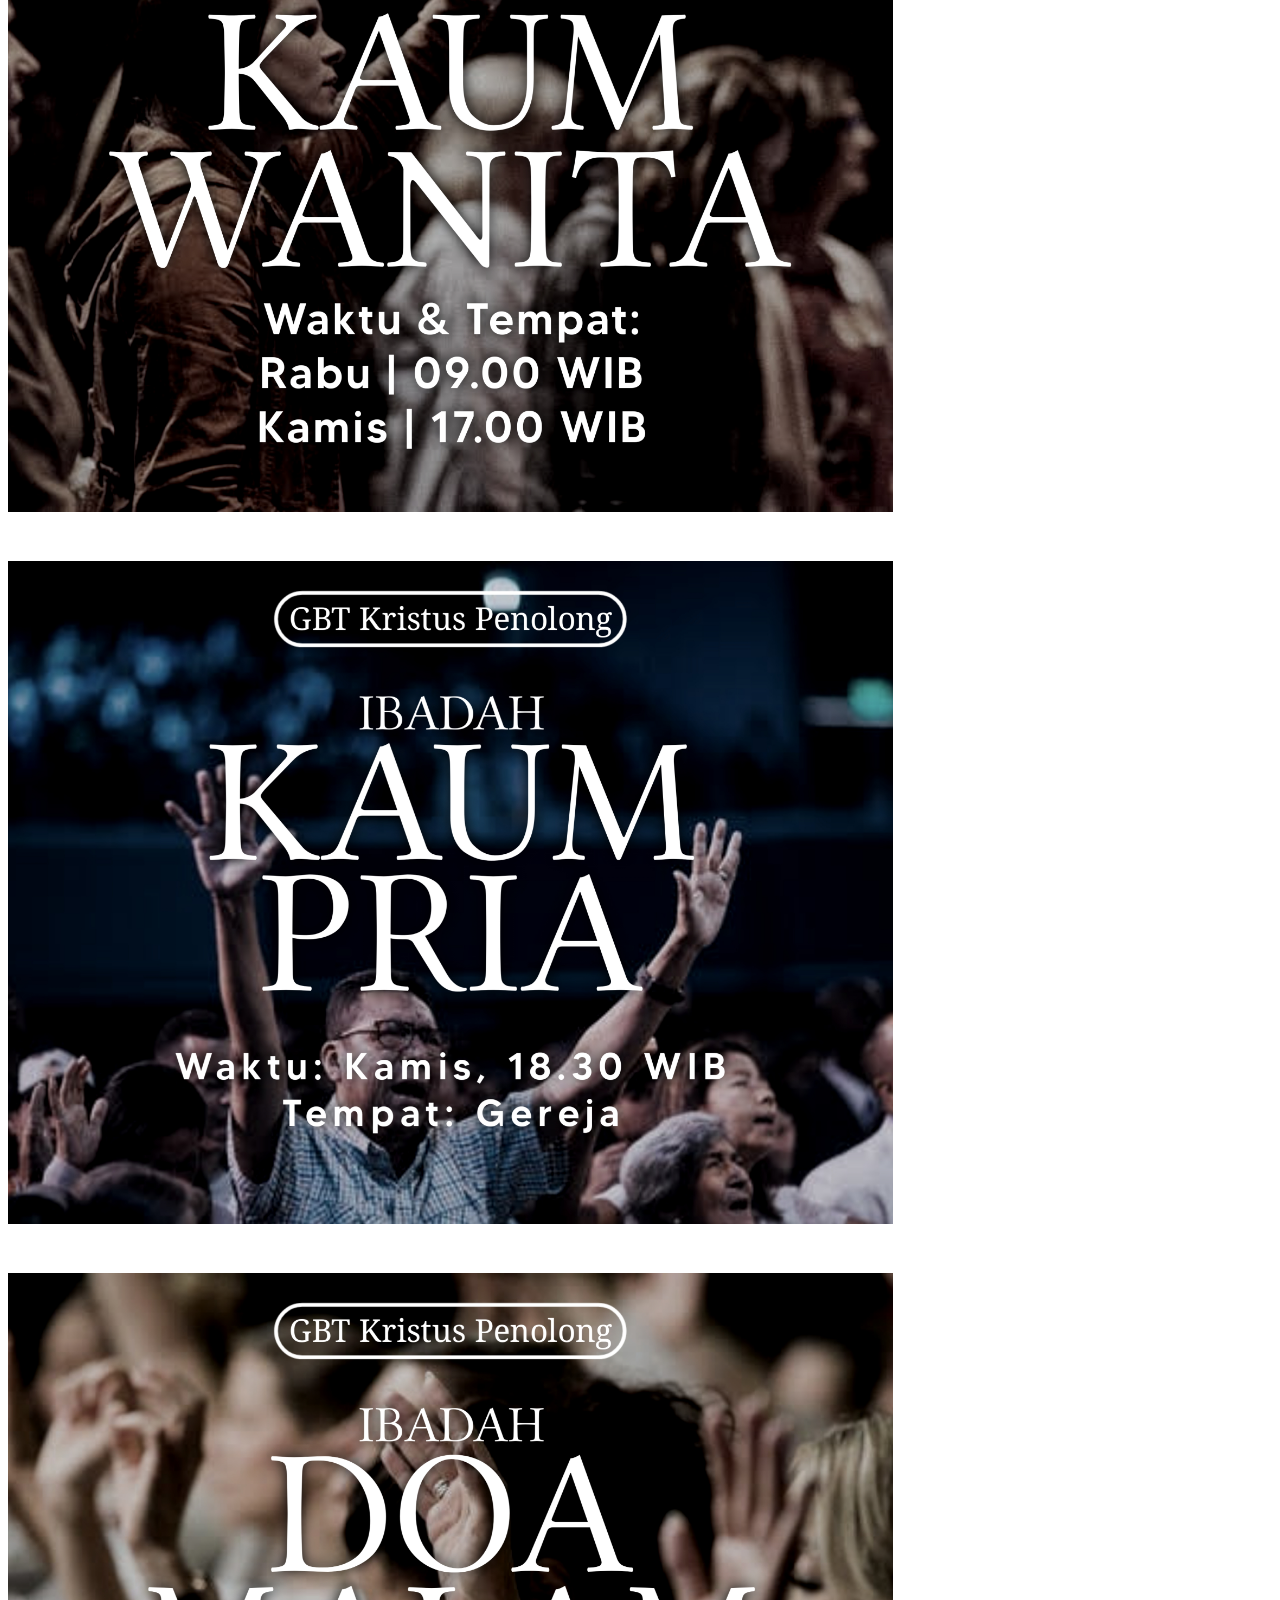
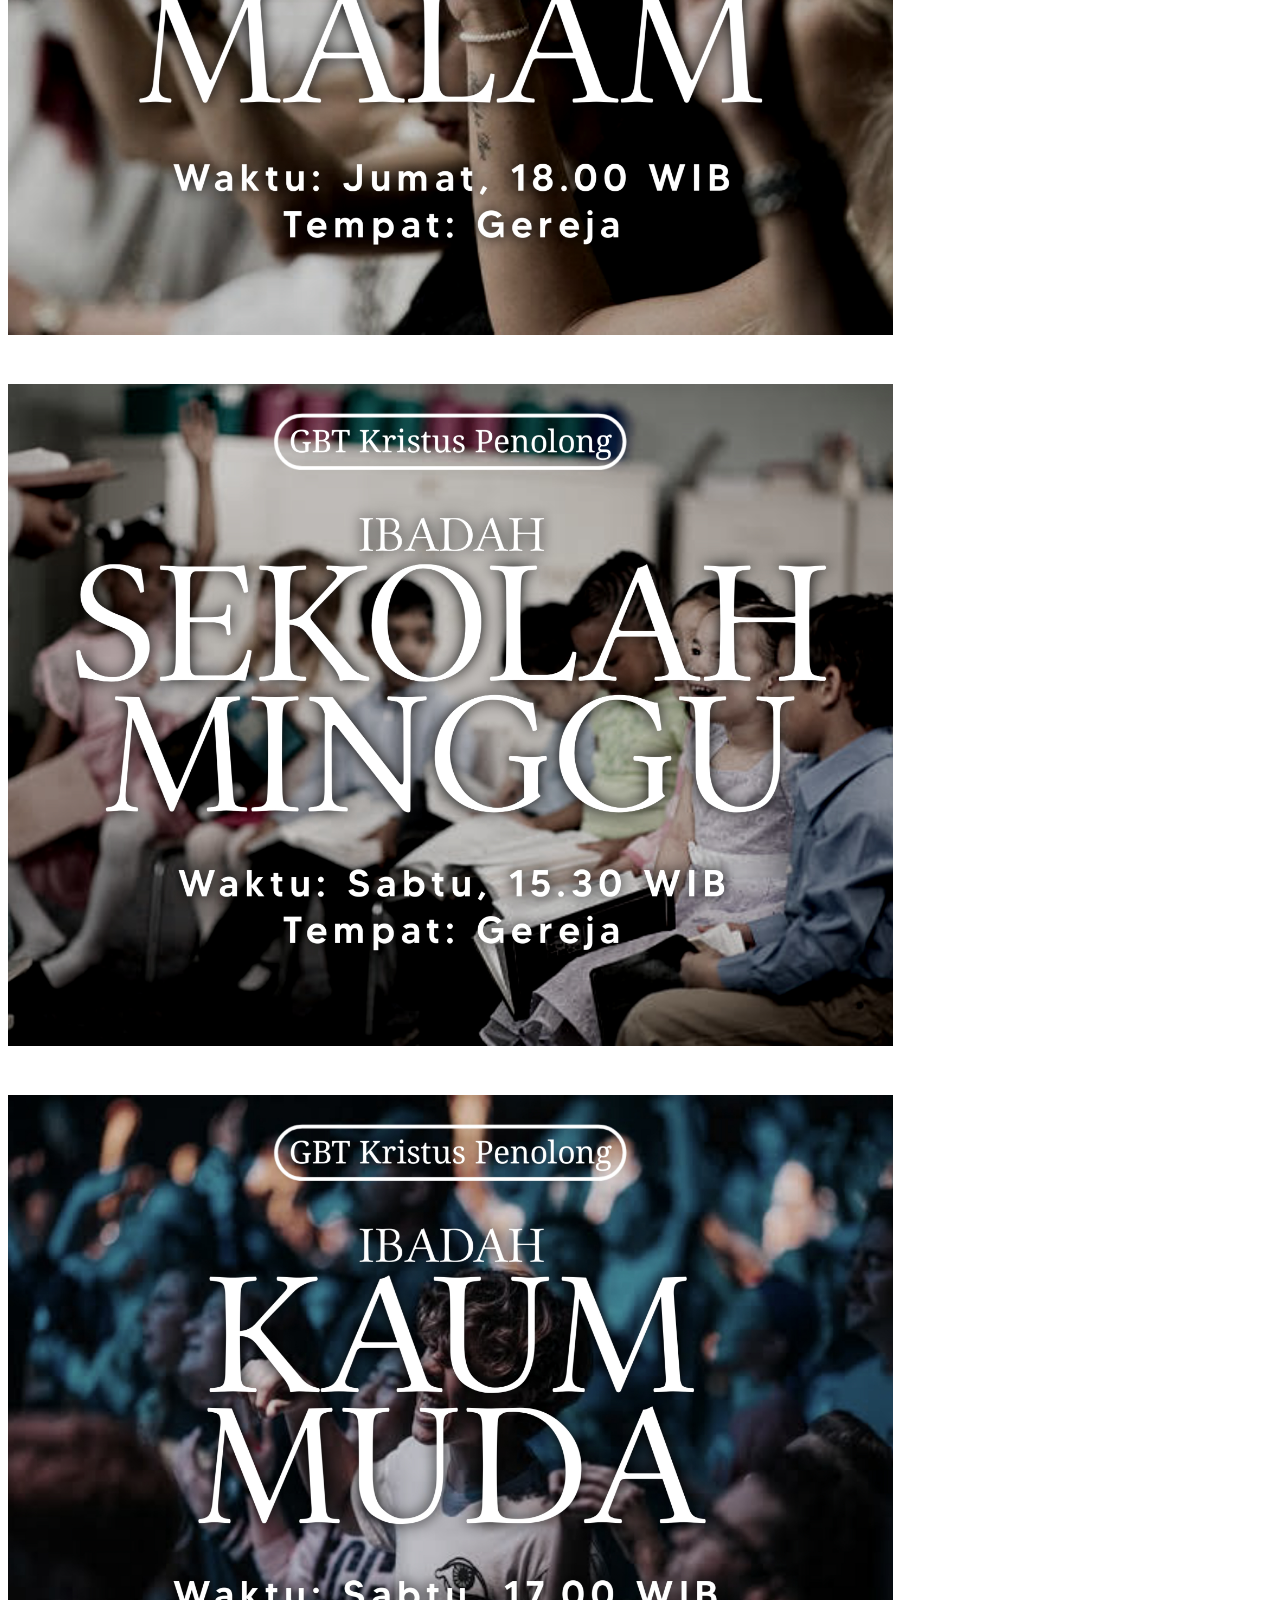
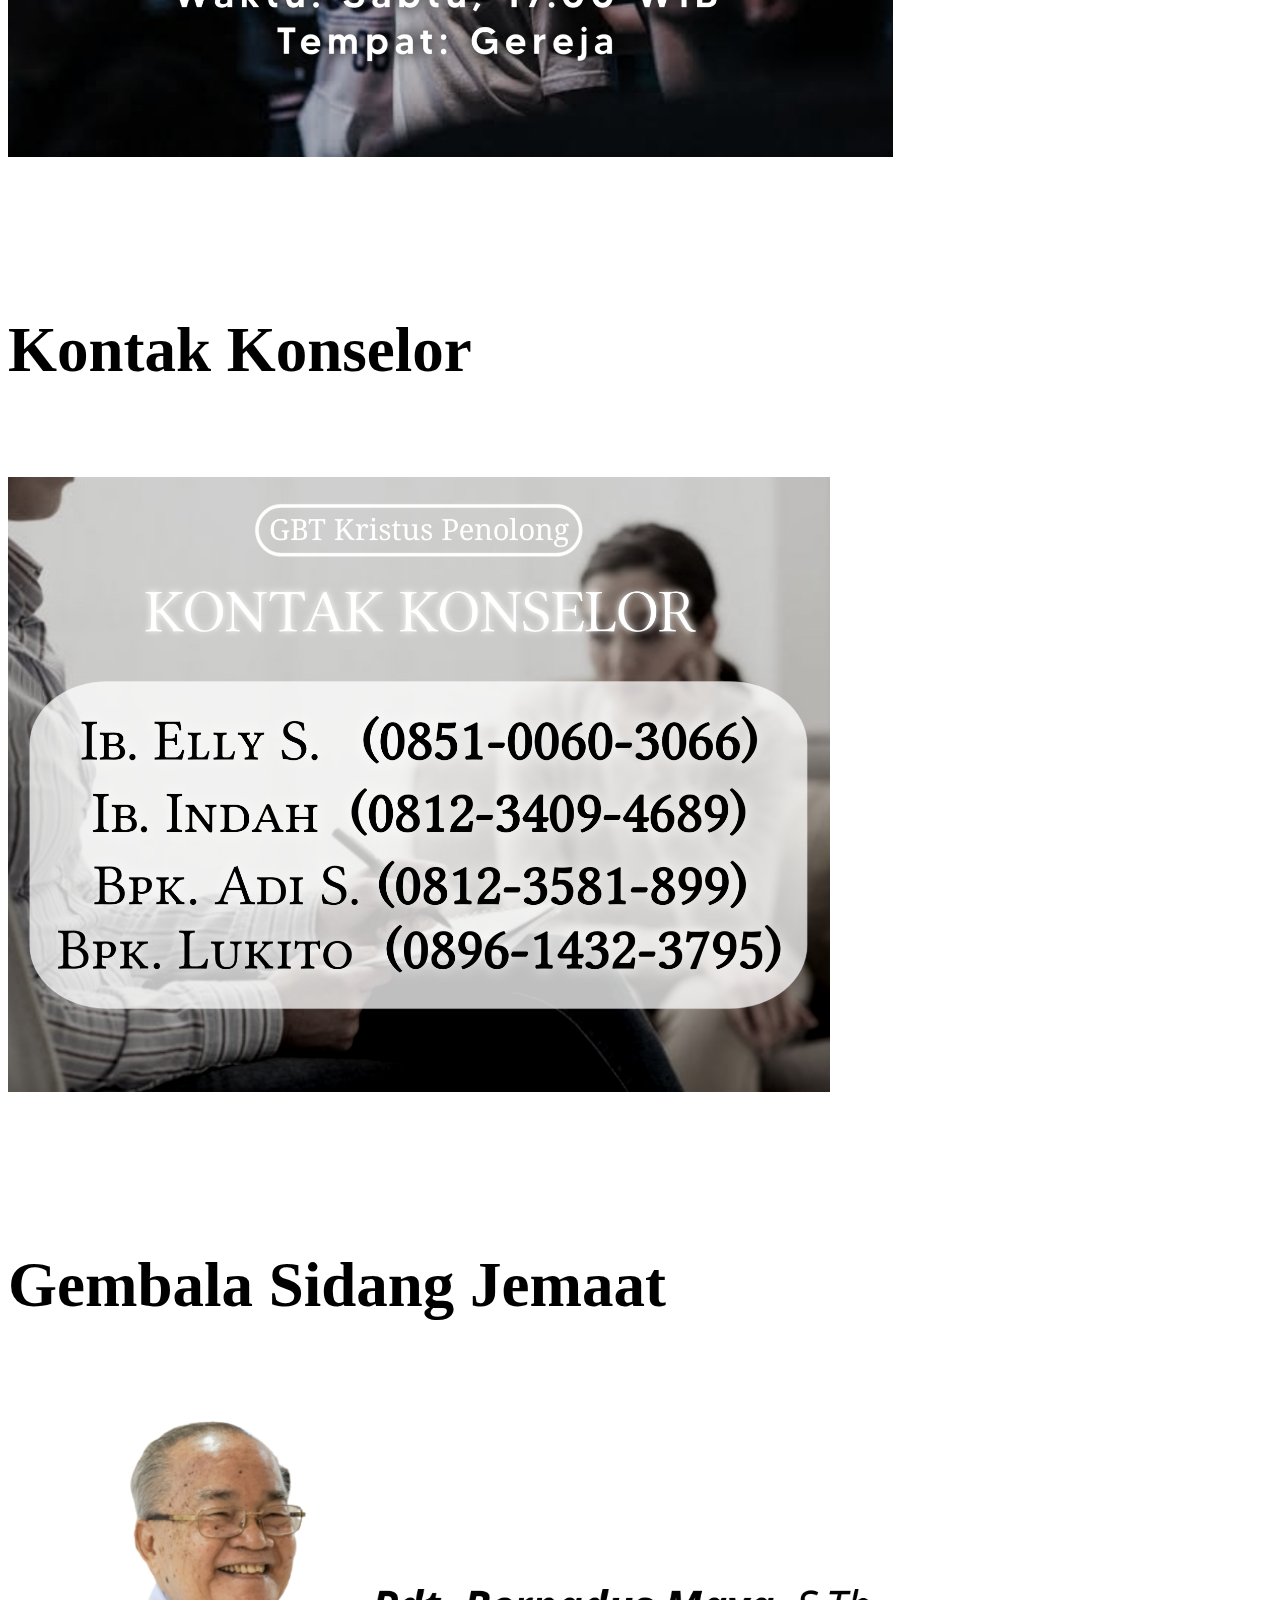
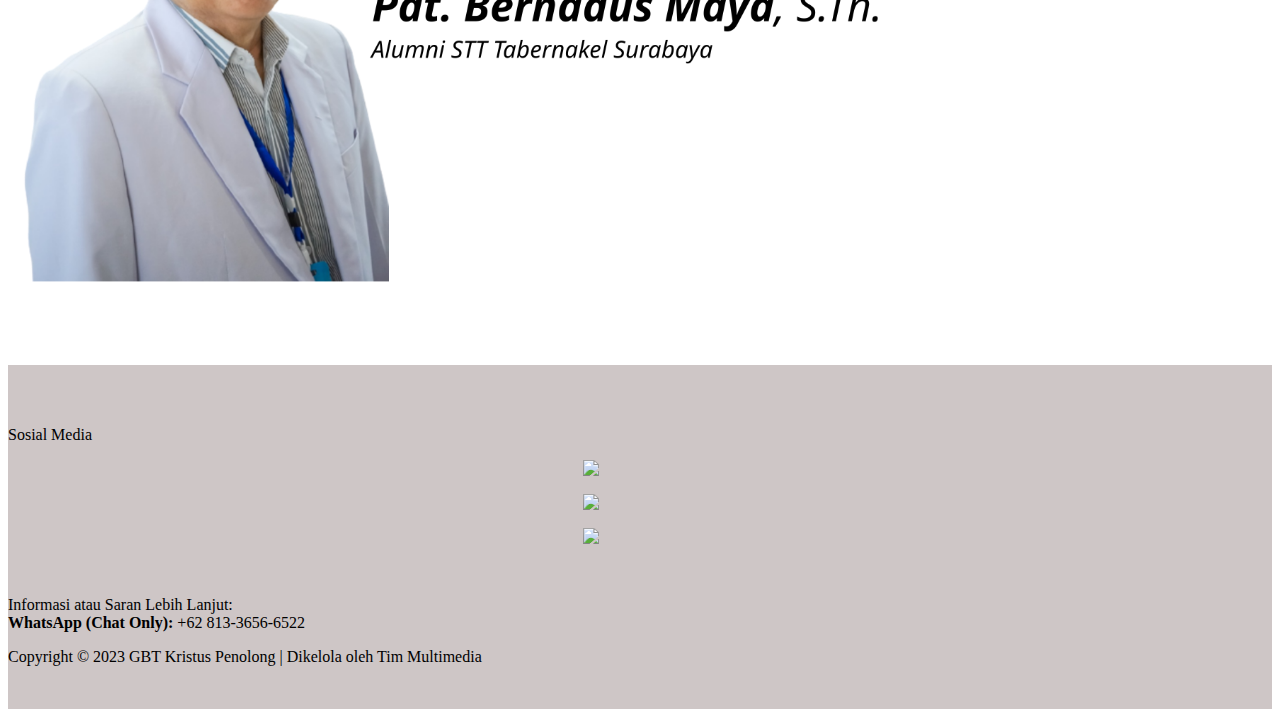
==== commit e1b030b7: "Add files via upload" ====
--- a/index.html
+++ b/index.html
@@ -8,7 +8,7 @@
         <meta name="viewport" content="width=device-width, initial-scale=1.0">
     </head>
     <body>
-        <nav class="navbar navbar-expand-lg navbar-light bg-light">
+          <nav class="navbar navbar-expand-lg navbar-light bg-light">
             <a class="navbar-brand" href="#"><img src="gbt-logo.png" width="30" height="30" class="d-inline-block align-top" alt="">GBT Kristus Penolong</a>
             <button class="navbar-toggler" type="button" data-toggle="collapse" data-target="#gbtnavbar" aria-controls="gbtnavbar" aria-expanded="false" aria-label="Toggle navigation">
               <span class="navbar-toggler-icon"></span>
@@ -24,20 +24,24 @@
                 <li class="nav-item">
                   <a class="nav-link" href="warta.html">Warta</a>
                 </li>
+                <li class="nav-item">
+                  <a class="nav-link" href="pelayanan.html">Pelayanan</a>
+                </li>
               </ul>
             </div>
           </nav>
+          <script src="https://code.jquery.com/jquery-3.2.1.slim.min.js"></script>
+          <script src="https://cdnjs.cloudflare.com/ajax/libs/popper.js/1.12.9/umd/popper.min.js"></script>
+          <script src="https://maxcdn.bootstrapcdn.com/bootstrap/4.0.0/js/bootstrap.min.js"></script>
           <div class="text-center welcome">
-            <h2><b>Welcome to Our Site!</b></h2>
+            <h2><b>WELCOME HOME</b></h2>
           </div>
           <div class="container text-center about-us">
             <h3>Tentang Kami</h3>
-            <p>GBT Kristus Penolong adalah Gereja yang terletak di Jawa Timur, Indonesia. Gereja kami beralamat di Jl.
-                Anjasmoro No. 16, Kota Pasuruan. Gereja kami telah berdiri sejak tahun 19XX. Gereja ini telah tergabung
-                dalam Badan Kerjasama Antar Gereja (BKAG) dan telah mendapat izin penuh untuk berdiri di kota Pasuruan.</p>
+            <p>GBT Kristus Penolong adalah Gereja yang terletak di Jawa Timur, Indonesia. Gereja kami beralamat di Jl. Anjasmoro No. 16, Kota Pasuruan. Gereja kami telah berdiri sejak tahun 19XX. Gereja kami telah bertumbuh dan berkembang selama bertahun-tahun. </p>
         </div>
         <div class="container text-center jadwal-ibadah">
-          <h3>Jadwal Ibadah</h3>
+          <h3>Jadwal Ibadah Komisi</h3>
           <img src="/img/komsel.jpg" alt="Ibadah Komsel : 4 Pos | Waktu Berbeda">
 		      <img src="/img/komsel-gab.jpg" alt="Ibadah Komsel Gabungan : Selasa, 18.00 WIB">
 		      <img src="/img/kaum-wanita.jpg" alt="Ibadah Kaum Wanita : Rabu - 09.00 WIB | Kamis - 17.00 WIB">
@@ -50,16 +54,9 @@
           <h3 class="text-center">Kontak Konselor</h3>
           <img src="/img/konselor.jpg" alt="Kontak Konselor">
         </div>
-        <div class="gembala-sidang">
-          <h3 class="text-center">Gembala Sidang Jemaat</h3>
-          <div class="container text-center">
-            <div class="row">
-              <div class="col"><img class="preacher-img" src="/img/bernadus-maya.png" alt=""></div>
-              <div class="col nama-pdt">
-                <h4>Pdt. <b>Bernadus Maya</b>, S.Th.</h4>
-              </div>
-            </div>
-          </div>
+        <div class="gembala-sidang text-center">
+          <h3>Gembala Sidang Jemaat</h3>
+          <img src="img/profile-gembala.png" alt="">
         </div>
         <footer class="text-center">
           <p>Sosial Media</p>
@@ -71,7 +68,7 @@
             </div>
           </div>
           <p>Informasi atau Saran Lebih Lanjut:<br><b>WhatsApp (Chat Only):</b> +62 813-3656-6522</p>
-          <p>Copyright © 2023 GBT Kristus Penolong</p>
+          <p>Copyright © 2023 GBT Kristus Penolong | Dikelola oleh Tim Multimedia</p>
         </footer>
     </body>
 </html>
--- a/css/main.css
+++ b/css/main.css
@@ -1,4 +1,8 @@
 @media only screen and (max-width: 768px) {
+    .navbar-brand {
+        margin-left: 1vh;
+    }
+
     .welcome {
         padding-top: 30vh;
         padding-bottom: 30vh;
@@ -10,6 +14,7 @@
     .welcome > h2 {
         font-size: 10vh;
         color: white;
+        text-shadow: 2px 2px 4px #000000;
     }
     
     .about-us {
@@ -62,6 +67,11 @@
     
     .gembala-sidang > h3 {
         font-size: 7vh;
+    }
+
+    .gembala-sidang > img{
+        max-height: auto;
+        width: 90%;
     }
     
     .preacher-img {
@@ -95,6 +105,10 @@
 
 
 @media only screen and (min-width: 768px) {
+    .navbar-brand {
+        margin-left: 3vh;
+    }
+
     .welcome {
         padding-top: 30vh;
         padding-bottom: 30vh;
@@ -106,6 +120,7 @@
     .welcome > h2 {
         font-size: 10vh;
         color: white;
+        text-shadow: 2px 2px 4px #000000;
     }
     
     .about-us {
@@ -148,7 +163,7 @@
     .konselor > img {
         max-width: 65%;
         height: auto;
-        padding-top: 5vh;
+        padding-top: 3vh;
     }
     
     .gembala-sidang {
@@ -158,6 +173,11 @@
     
     .gembala-sidang > h3 {
         font-size: 7vh;
+    }
+
+    .gembala-sidang > img{
+        max-height: auto;
+        width: 70%;
     }
     
     .nama-pdt {
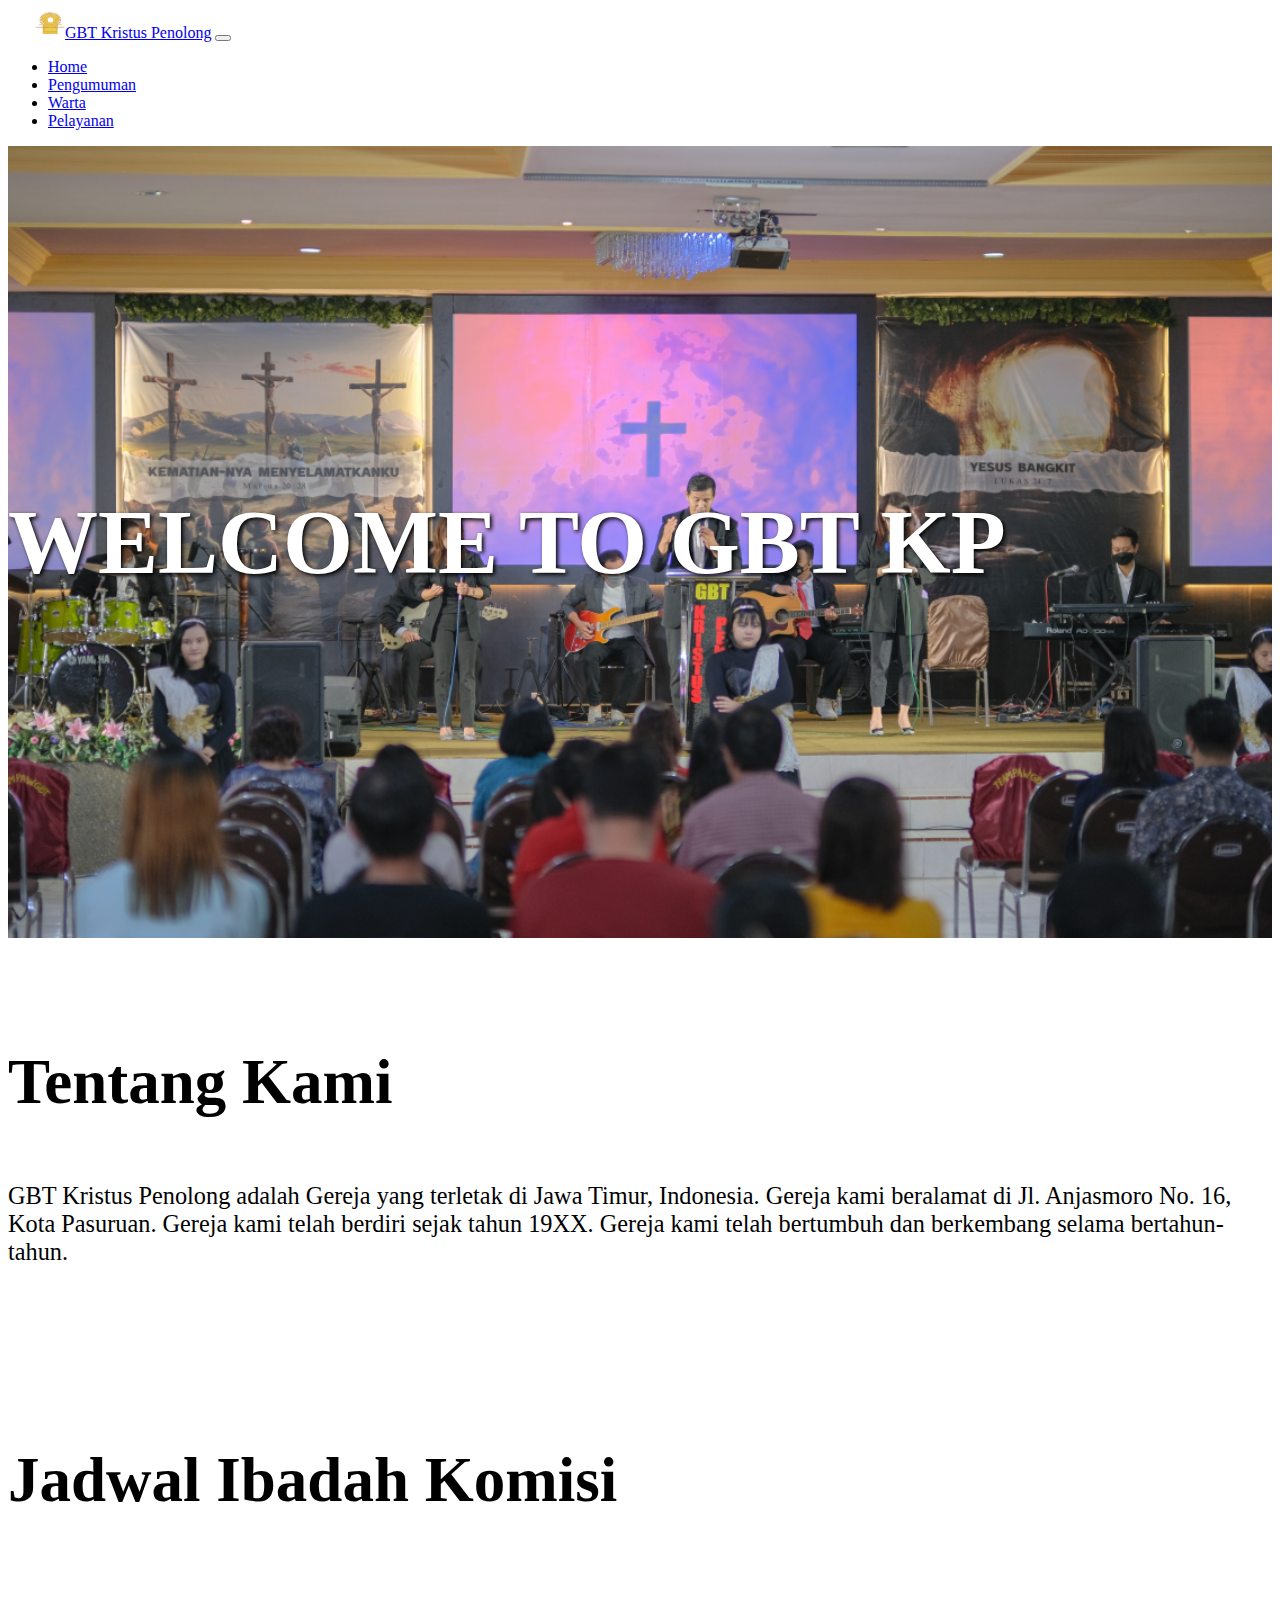
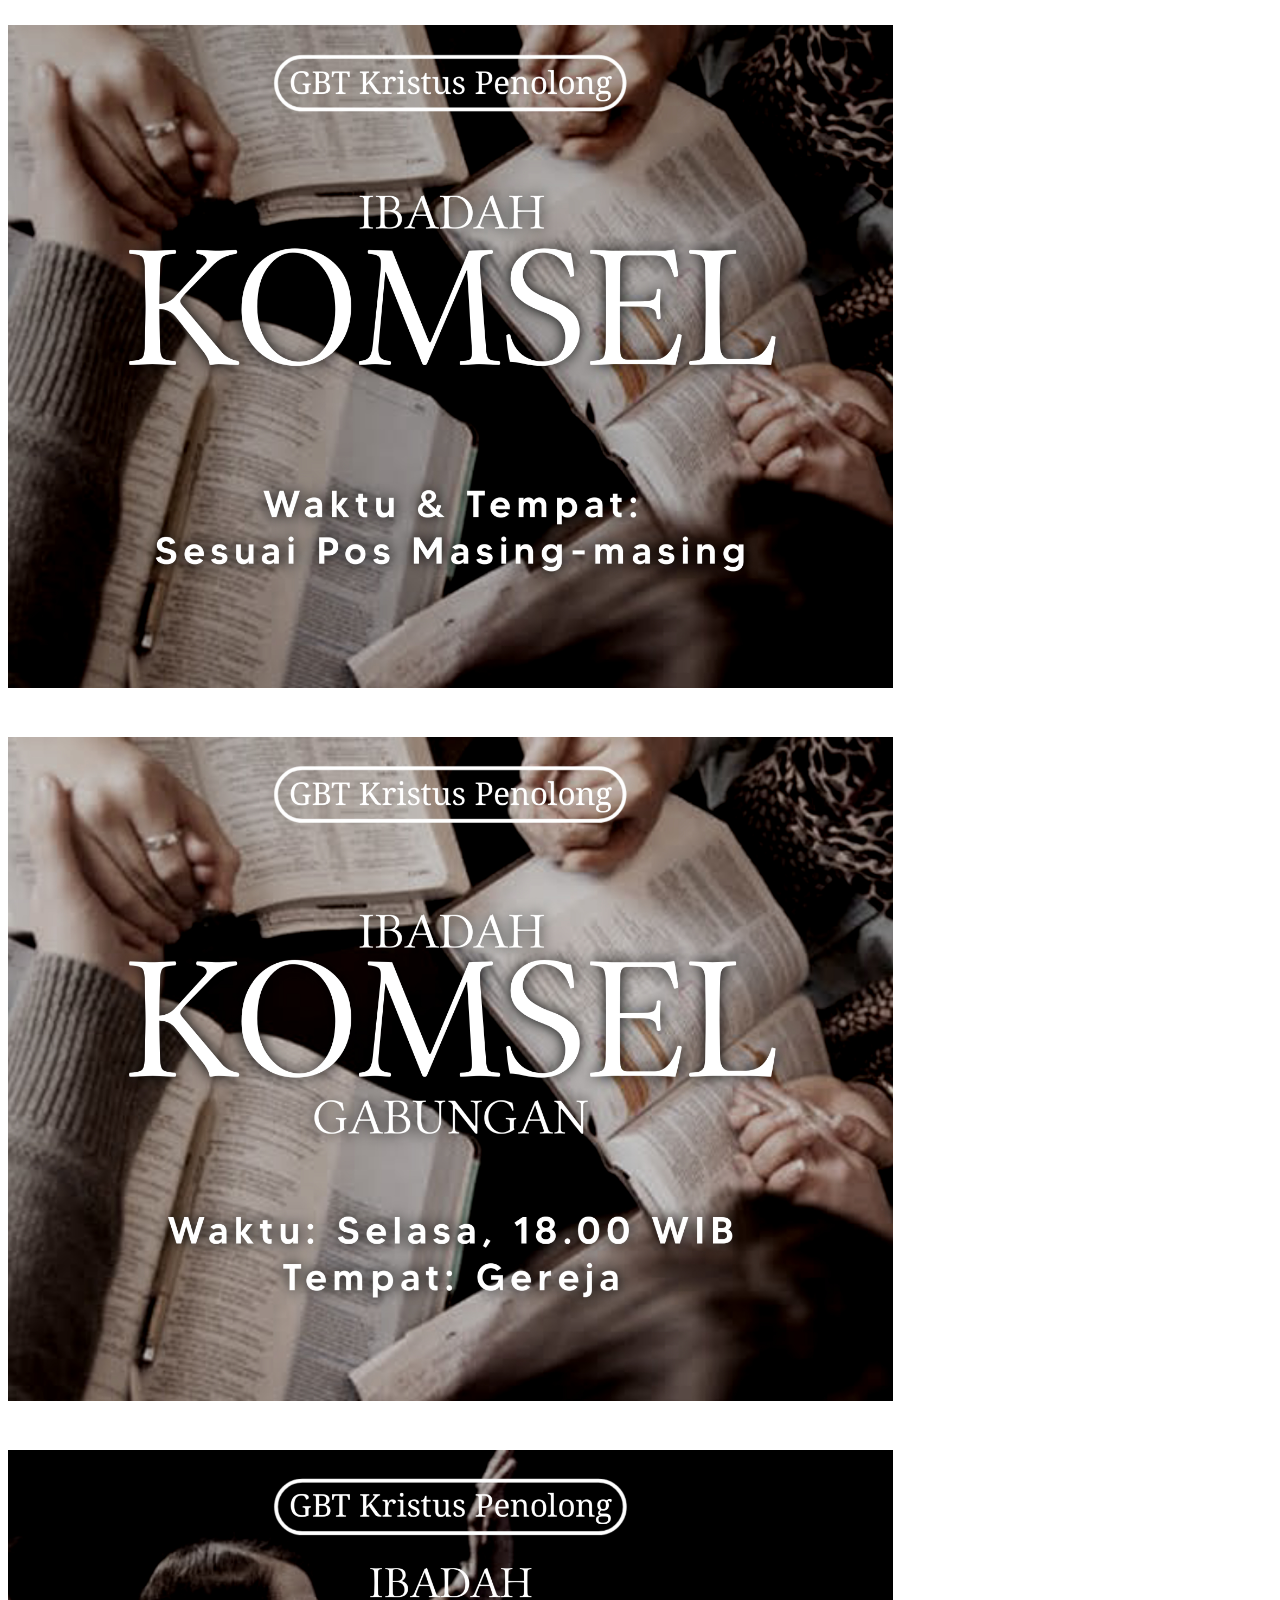
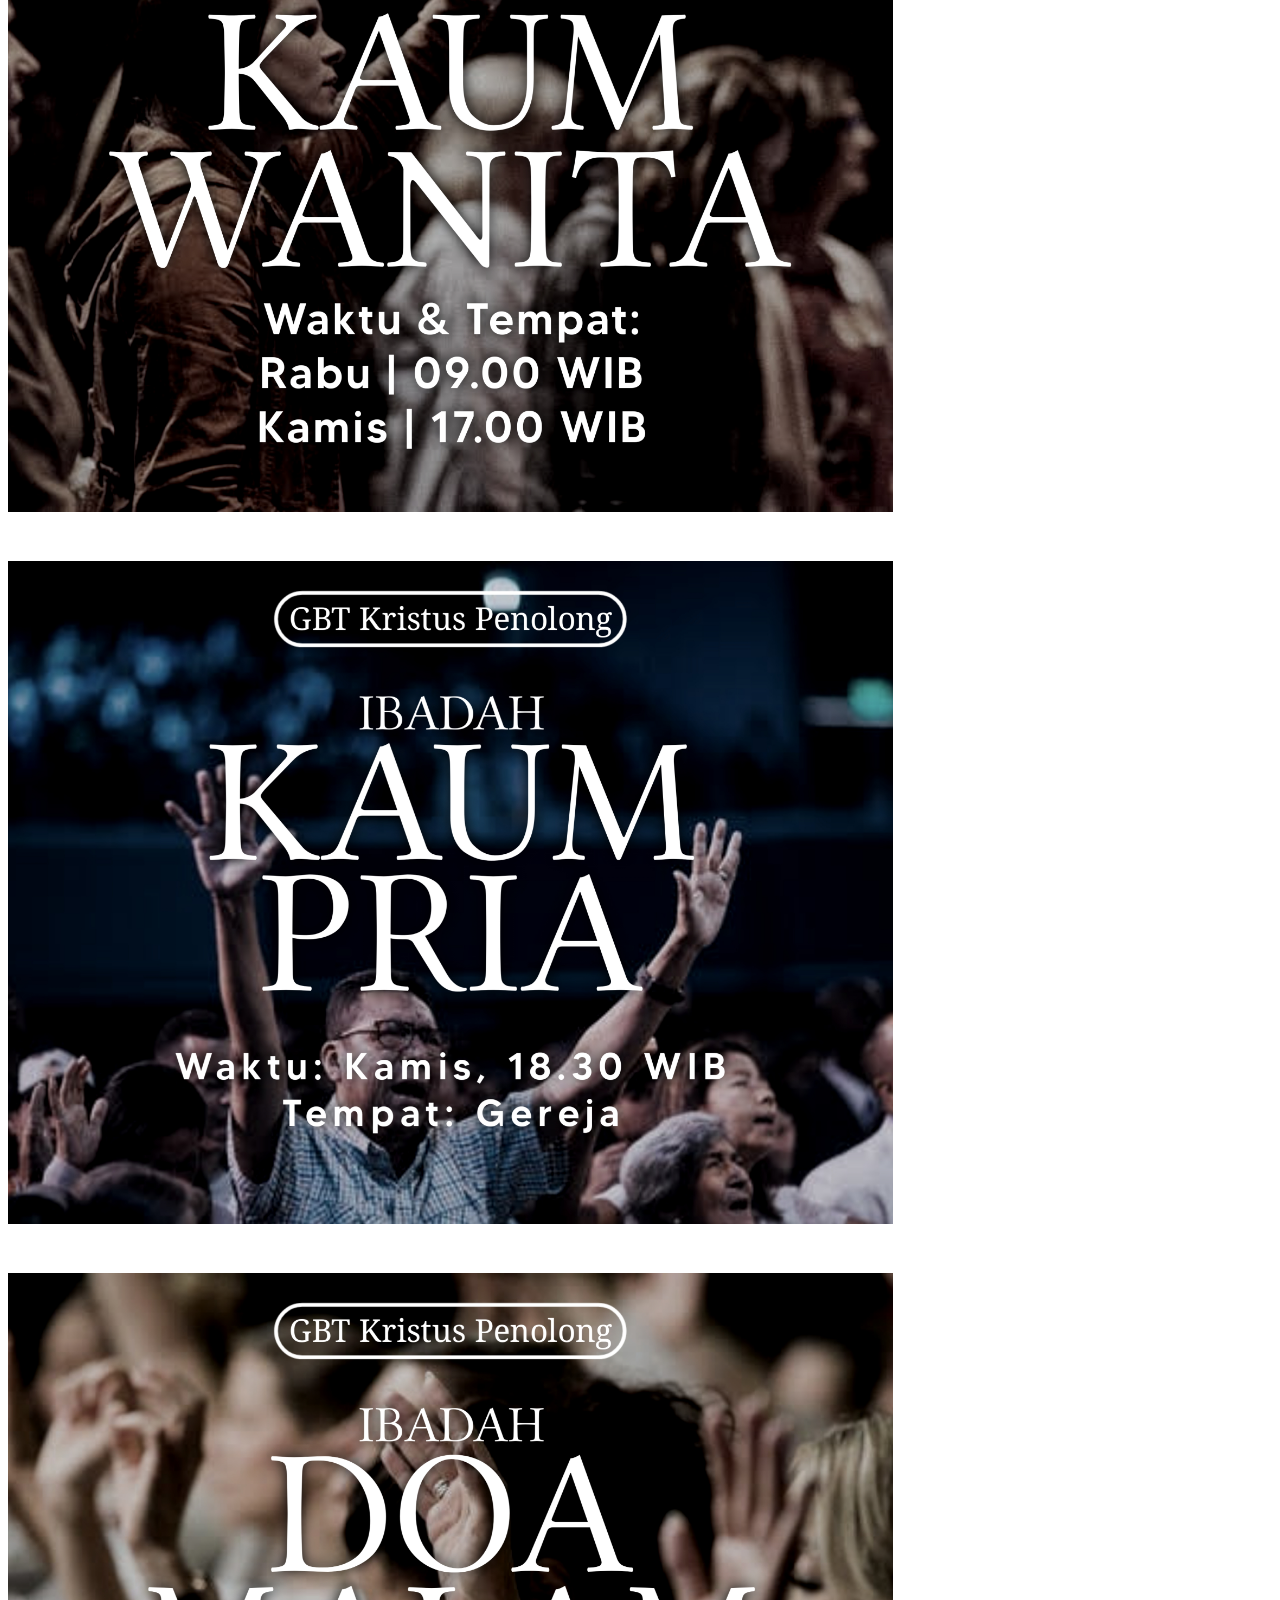
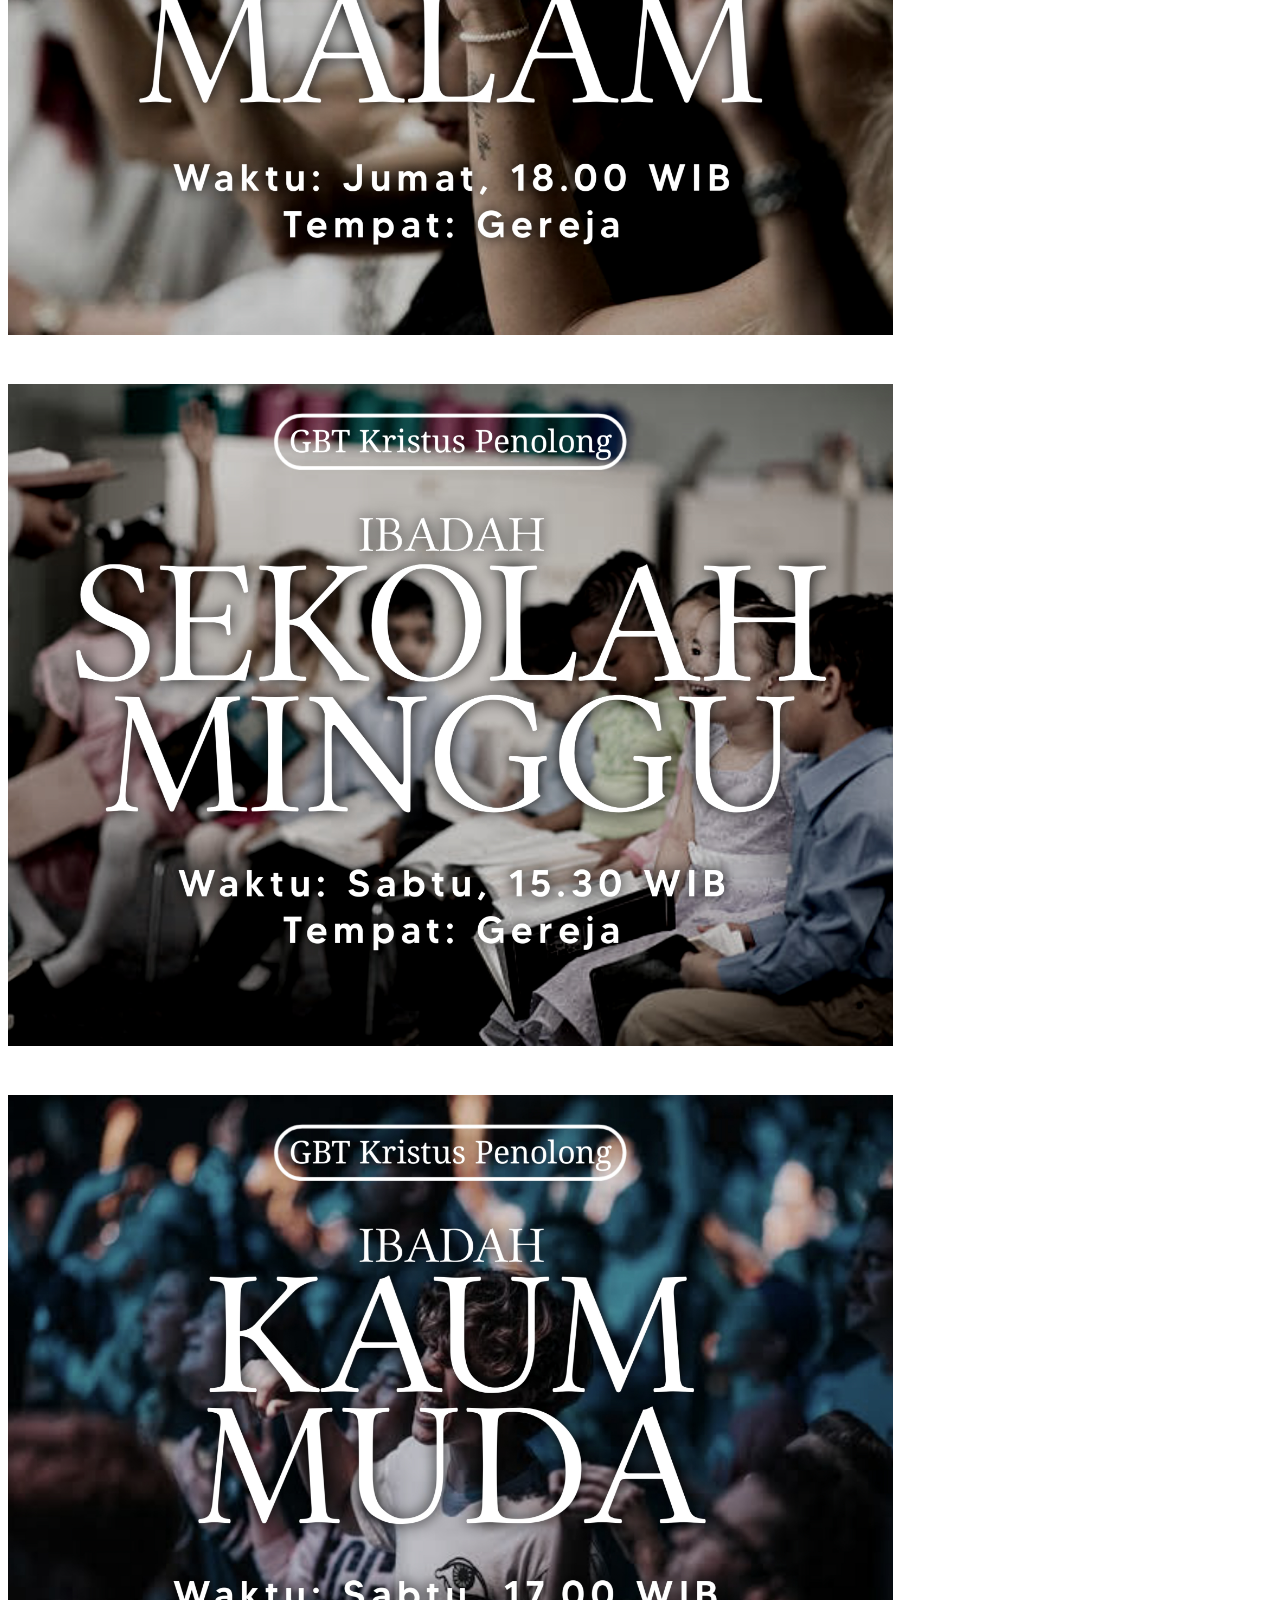
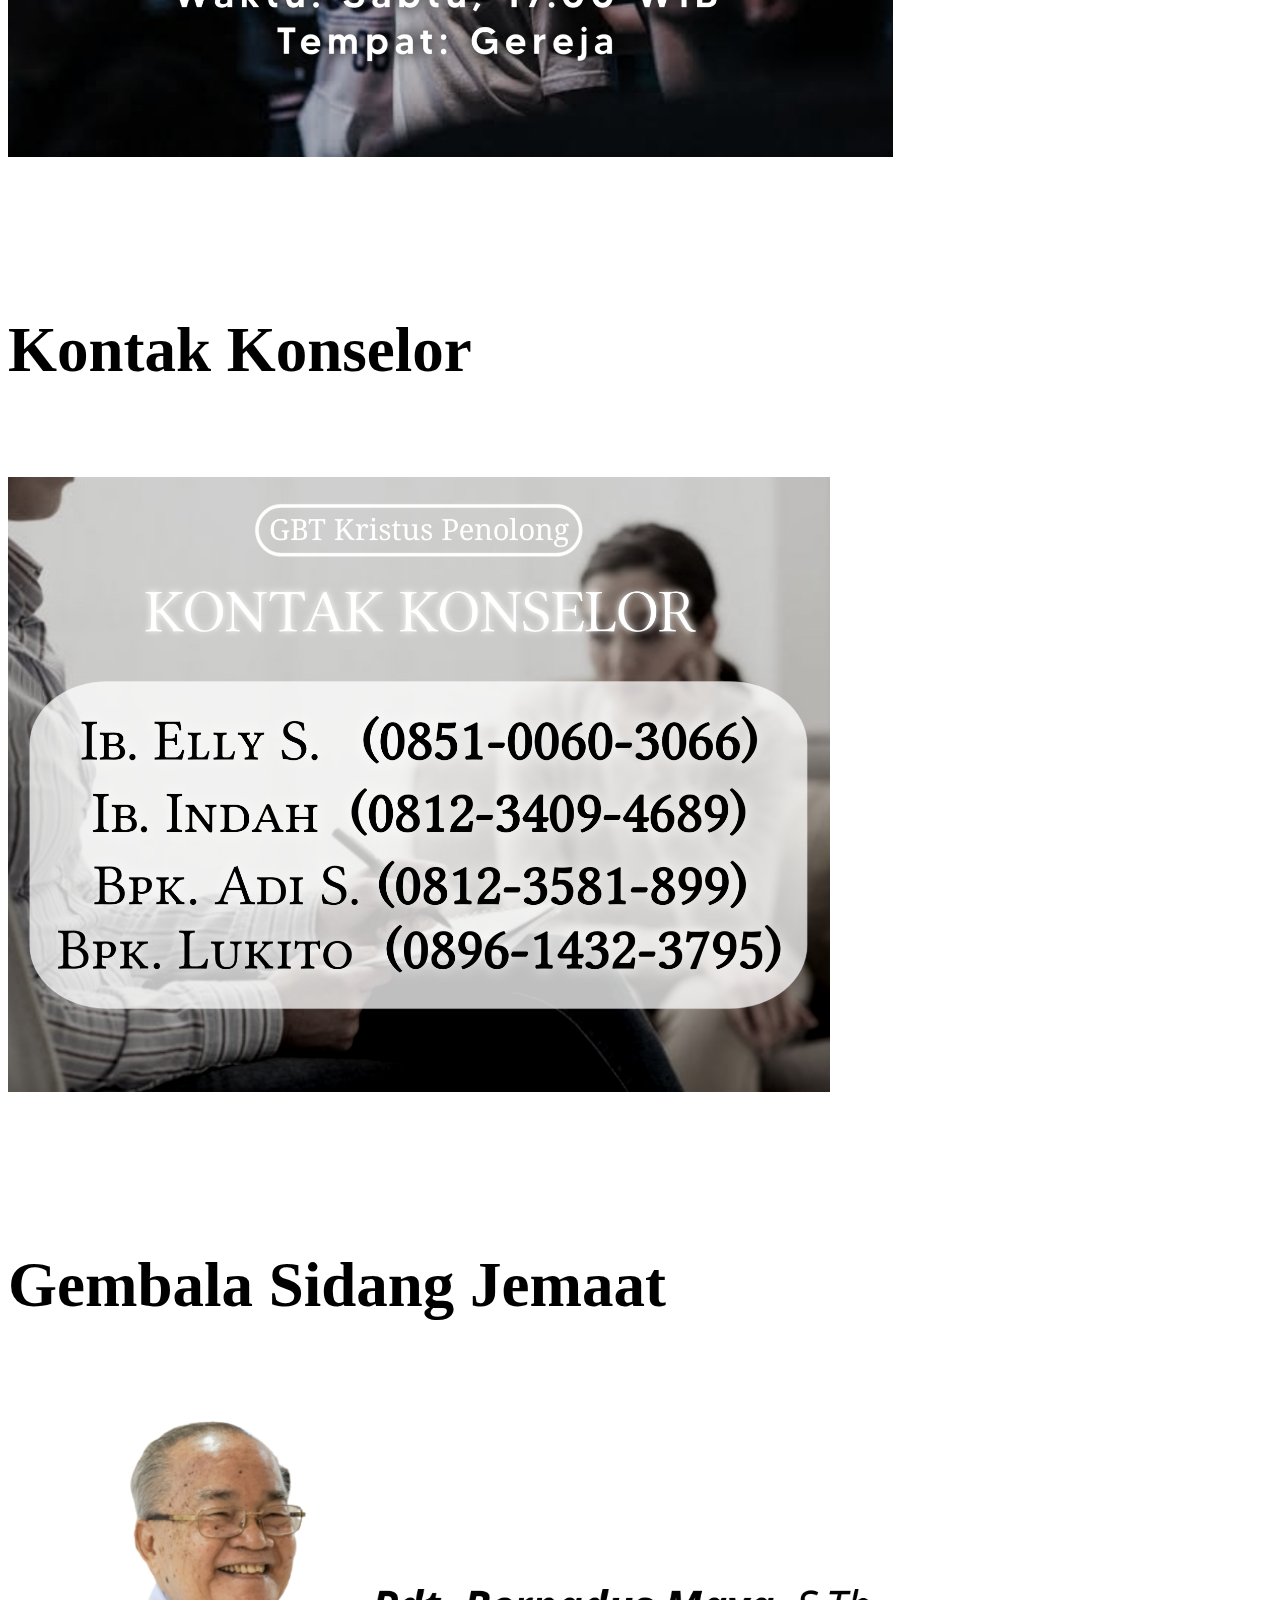
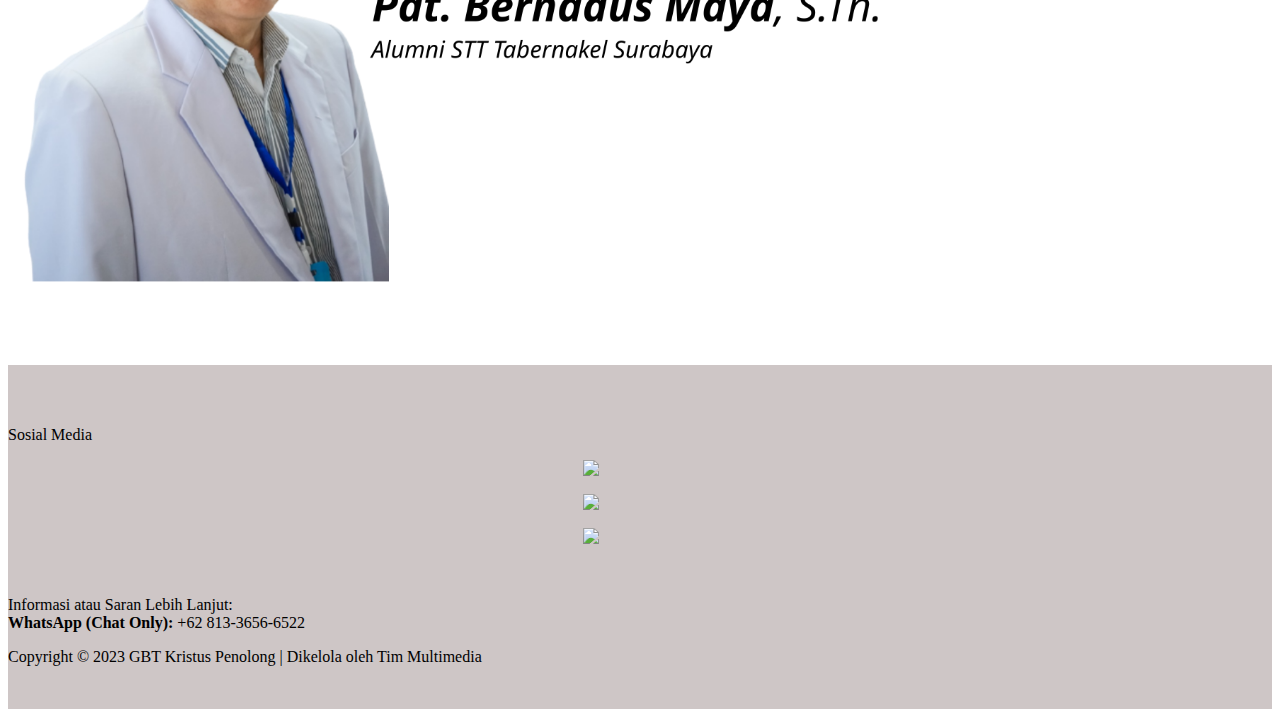
==== commit 0ed2b9dd: "Update index.html" ====
--- a/index.html
+++ b/index.html
@@ -34,7 +34,7 @@
           <script src="https://cdnjs.cloudflare.com/ajax/libs/popper.js/1.12.9/umd/popper.min.js"></script>
           <script src="https://maxcdn.bootstrapcdn.com/bootstrap/4.0.0/js/bootstrap.min.js"></script>
           <div class="text-center welcome">
-            <h2><b>WELCOME HOME</b></h2>
+            <h2><b>WELCOME TO GBT KP</b></h2>
           </div>
           <div class="container text-center about-us">
             <h3>Tentang Kami</h3>
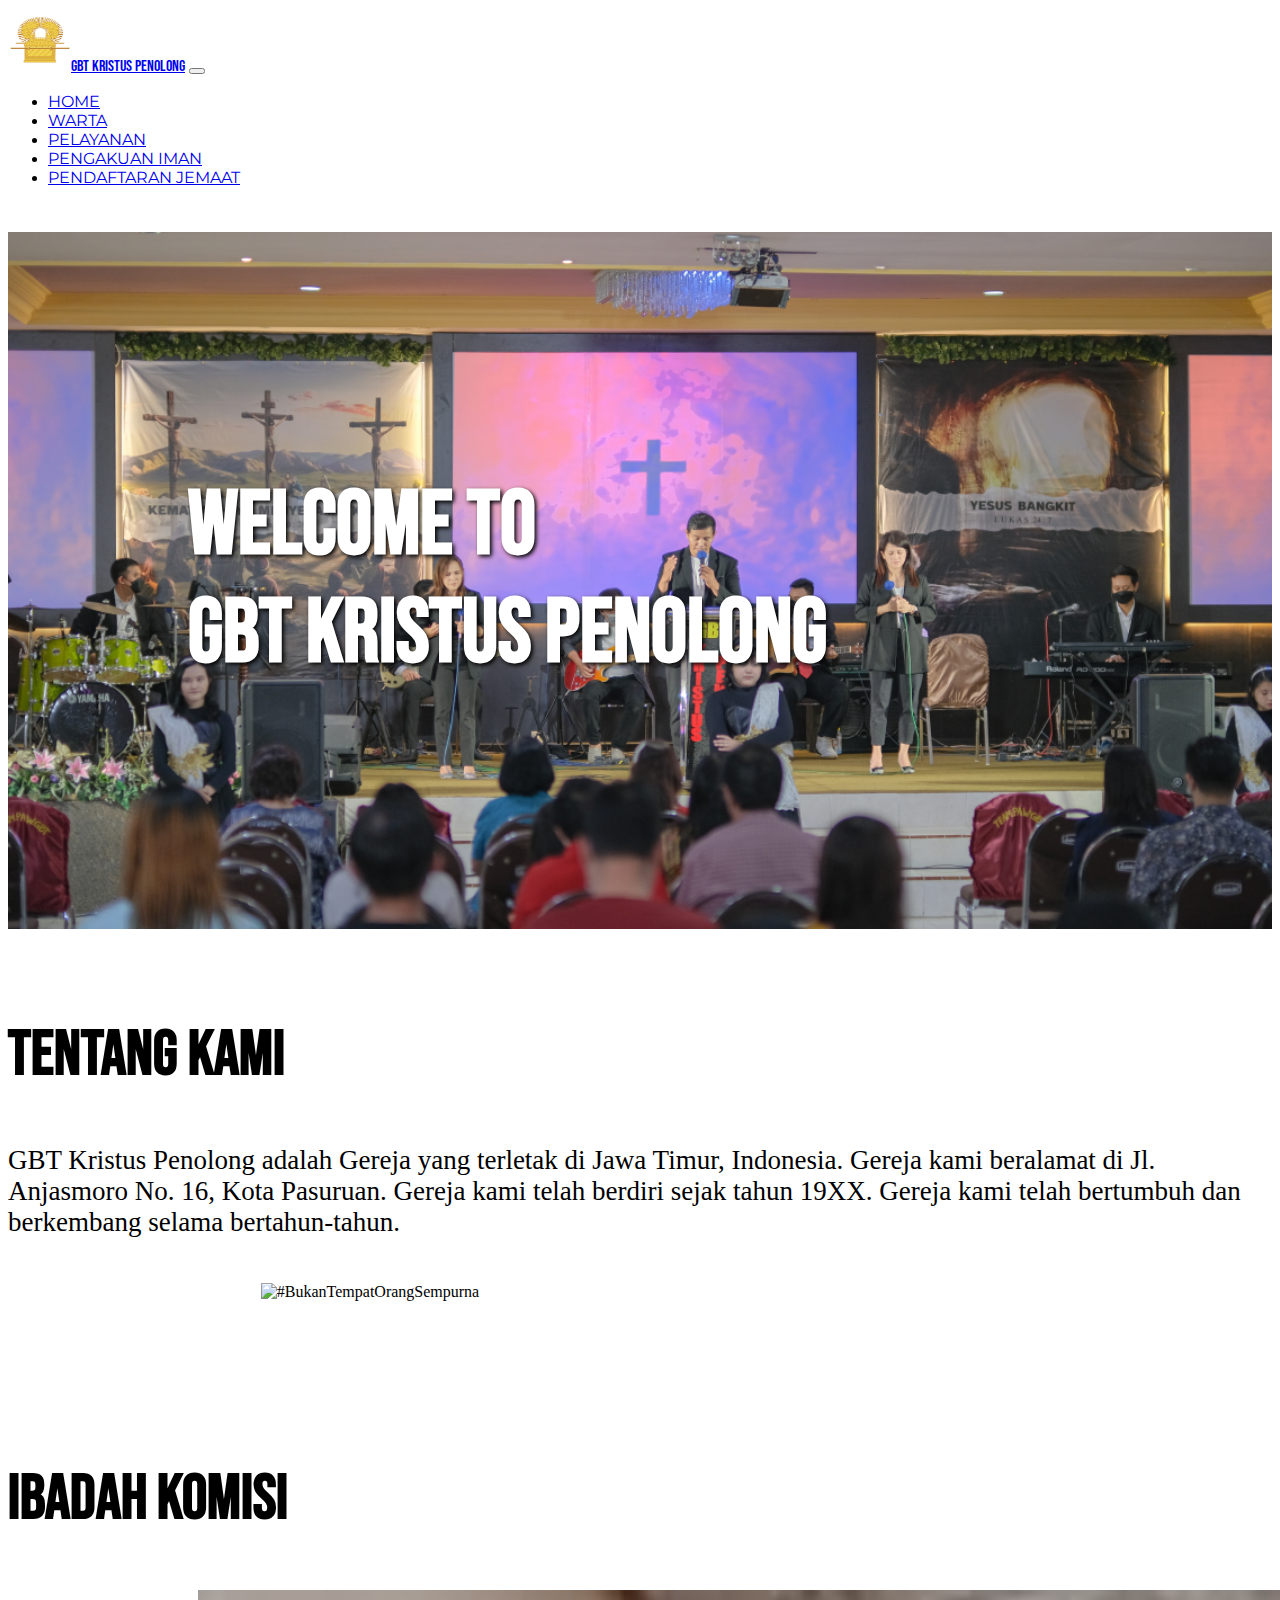
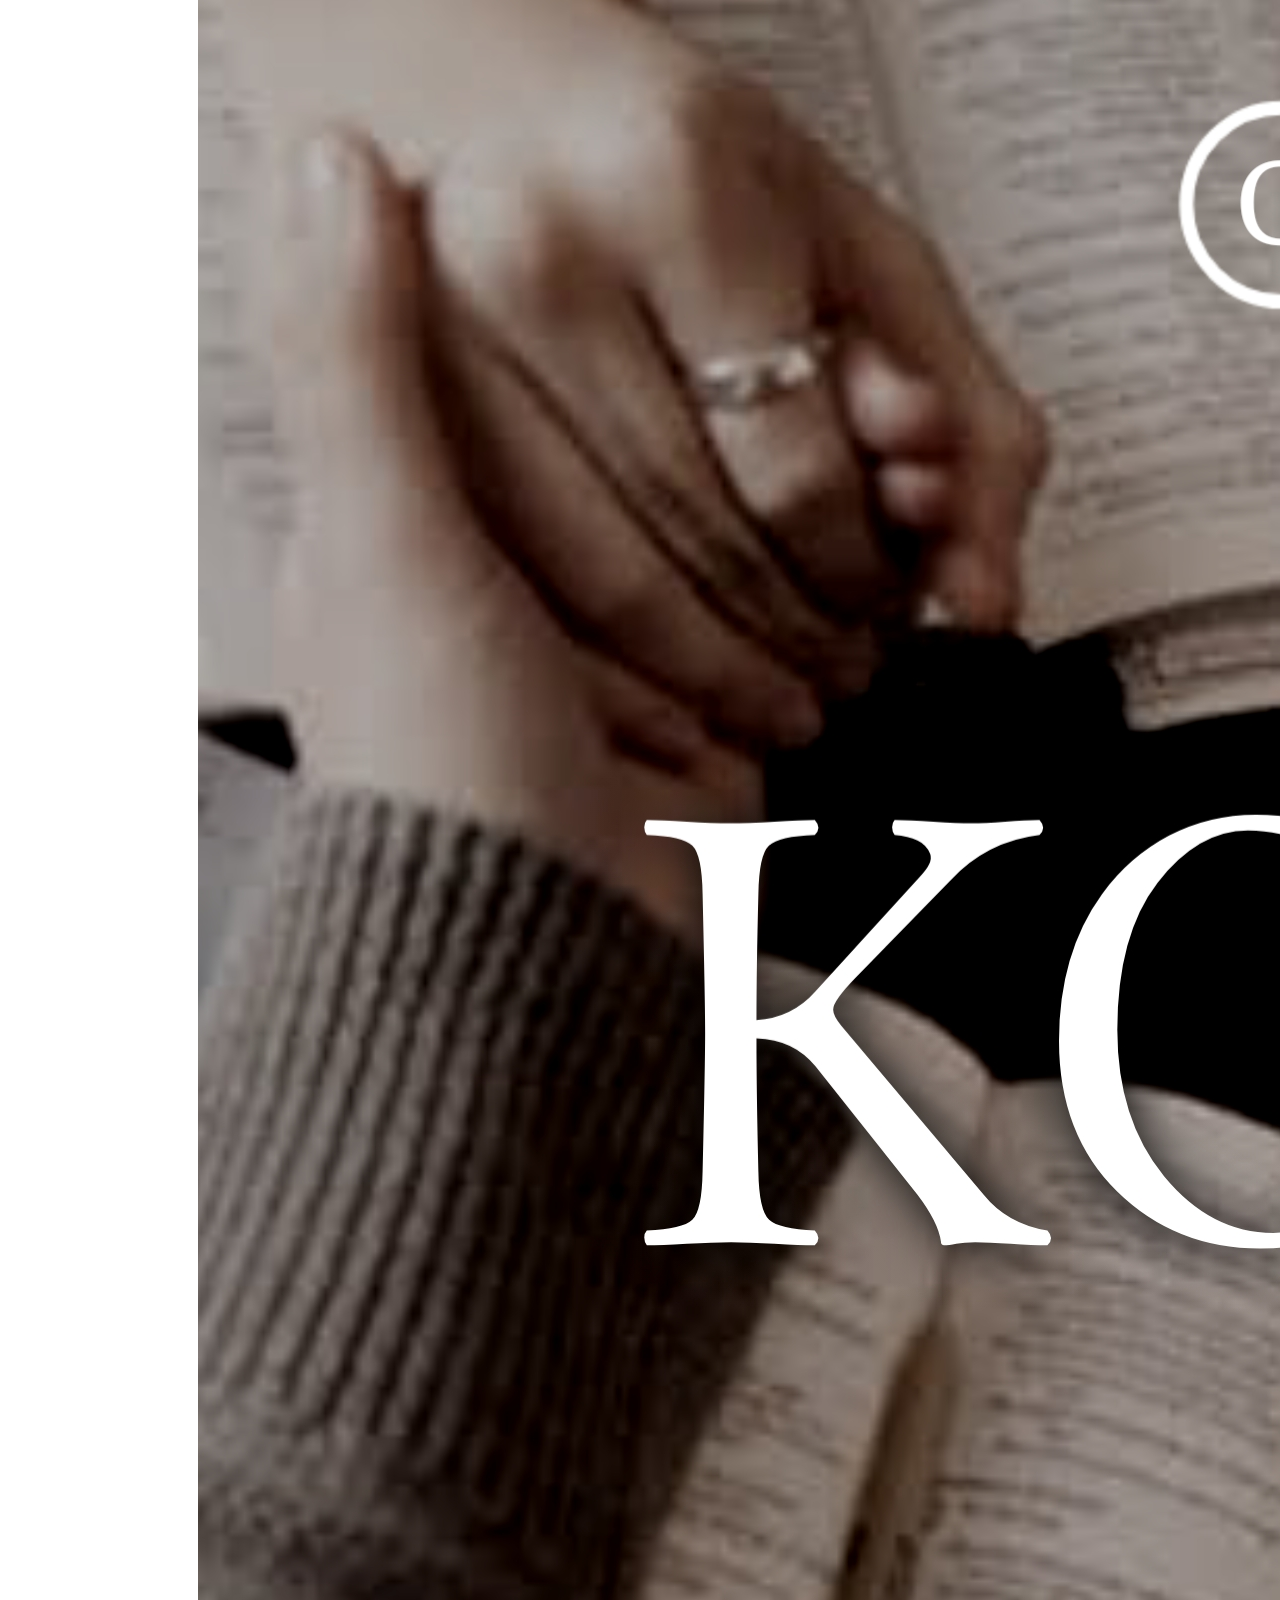
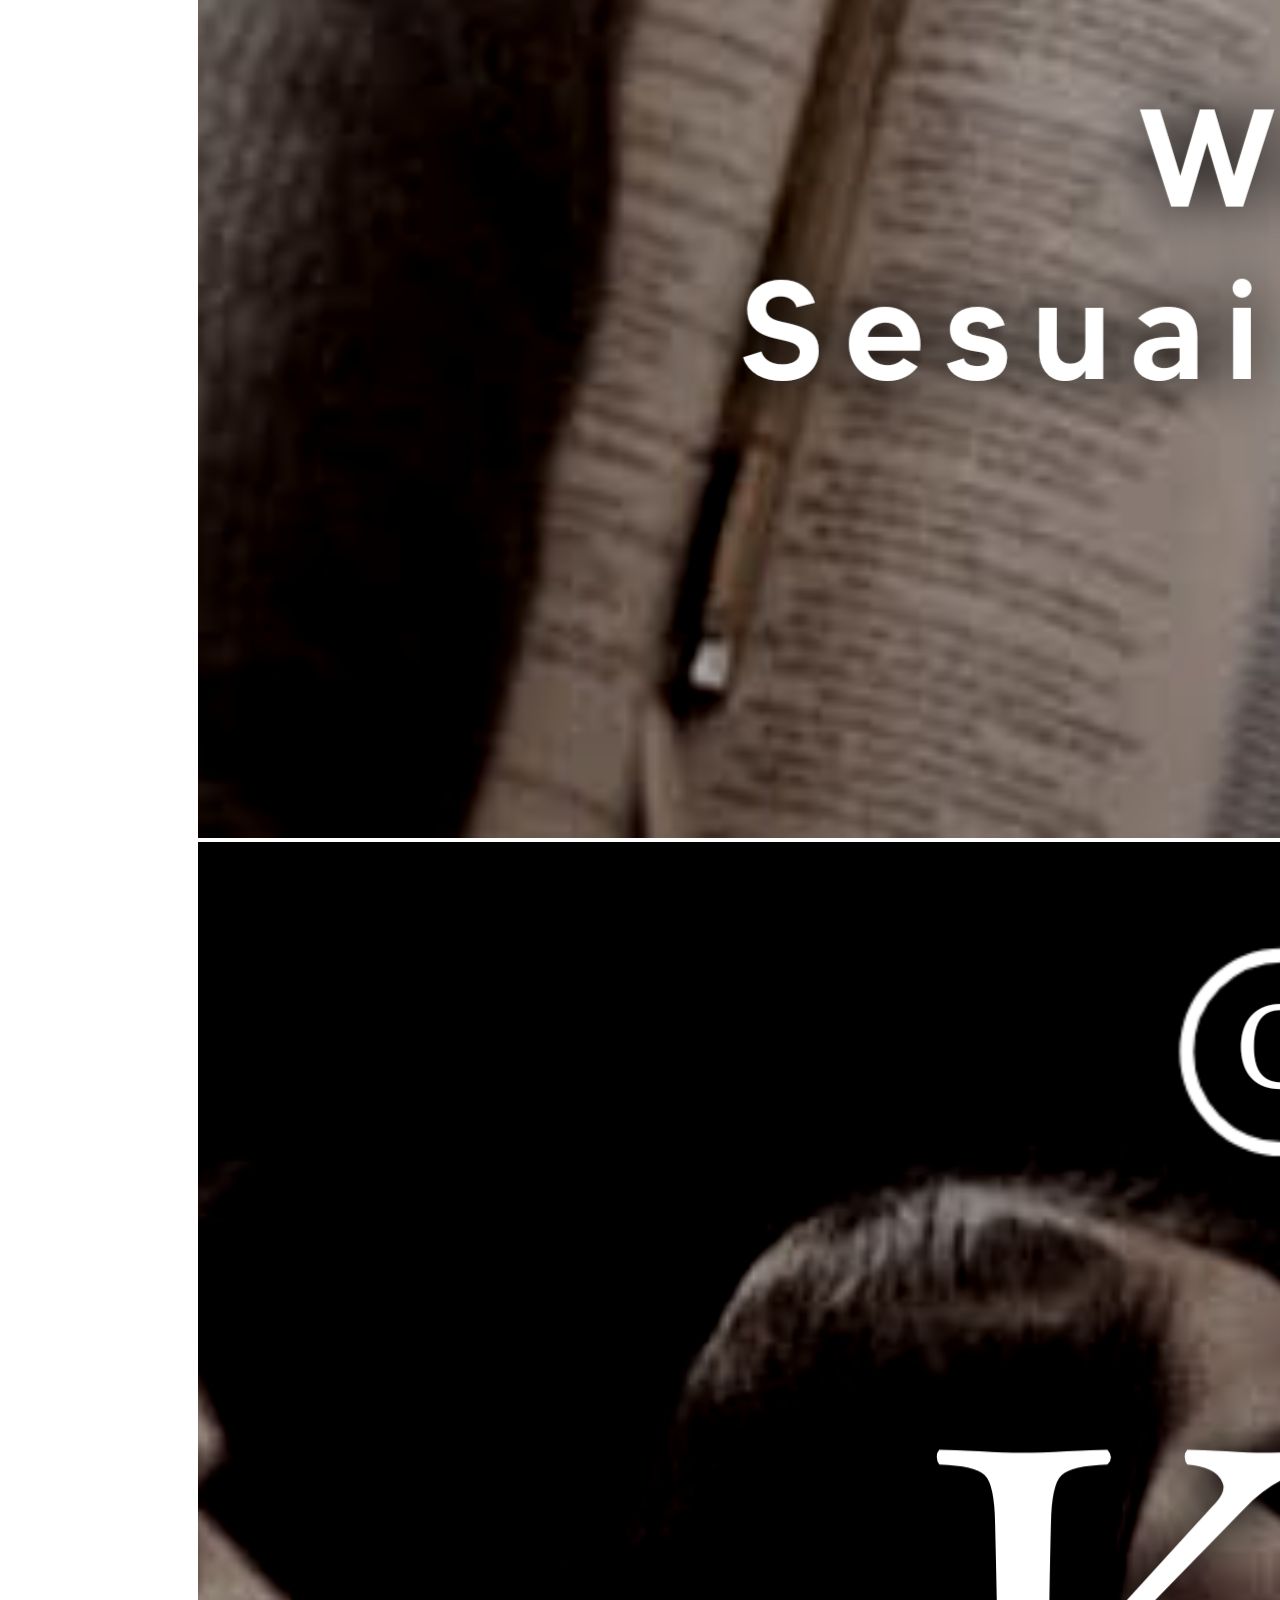
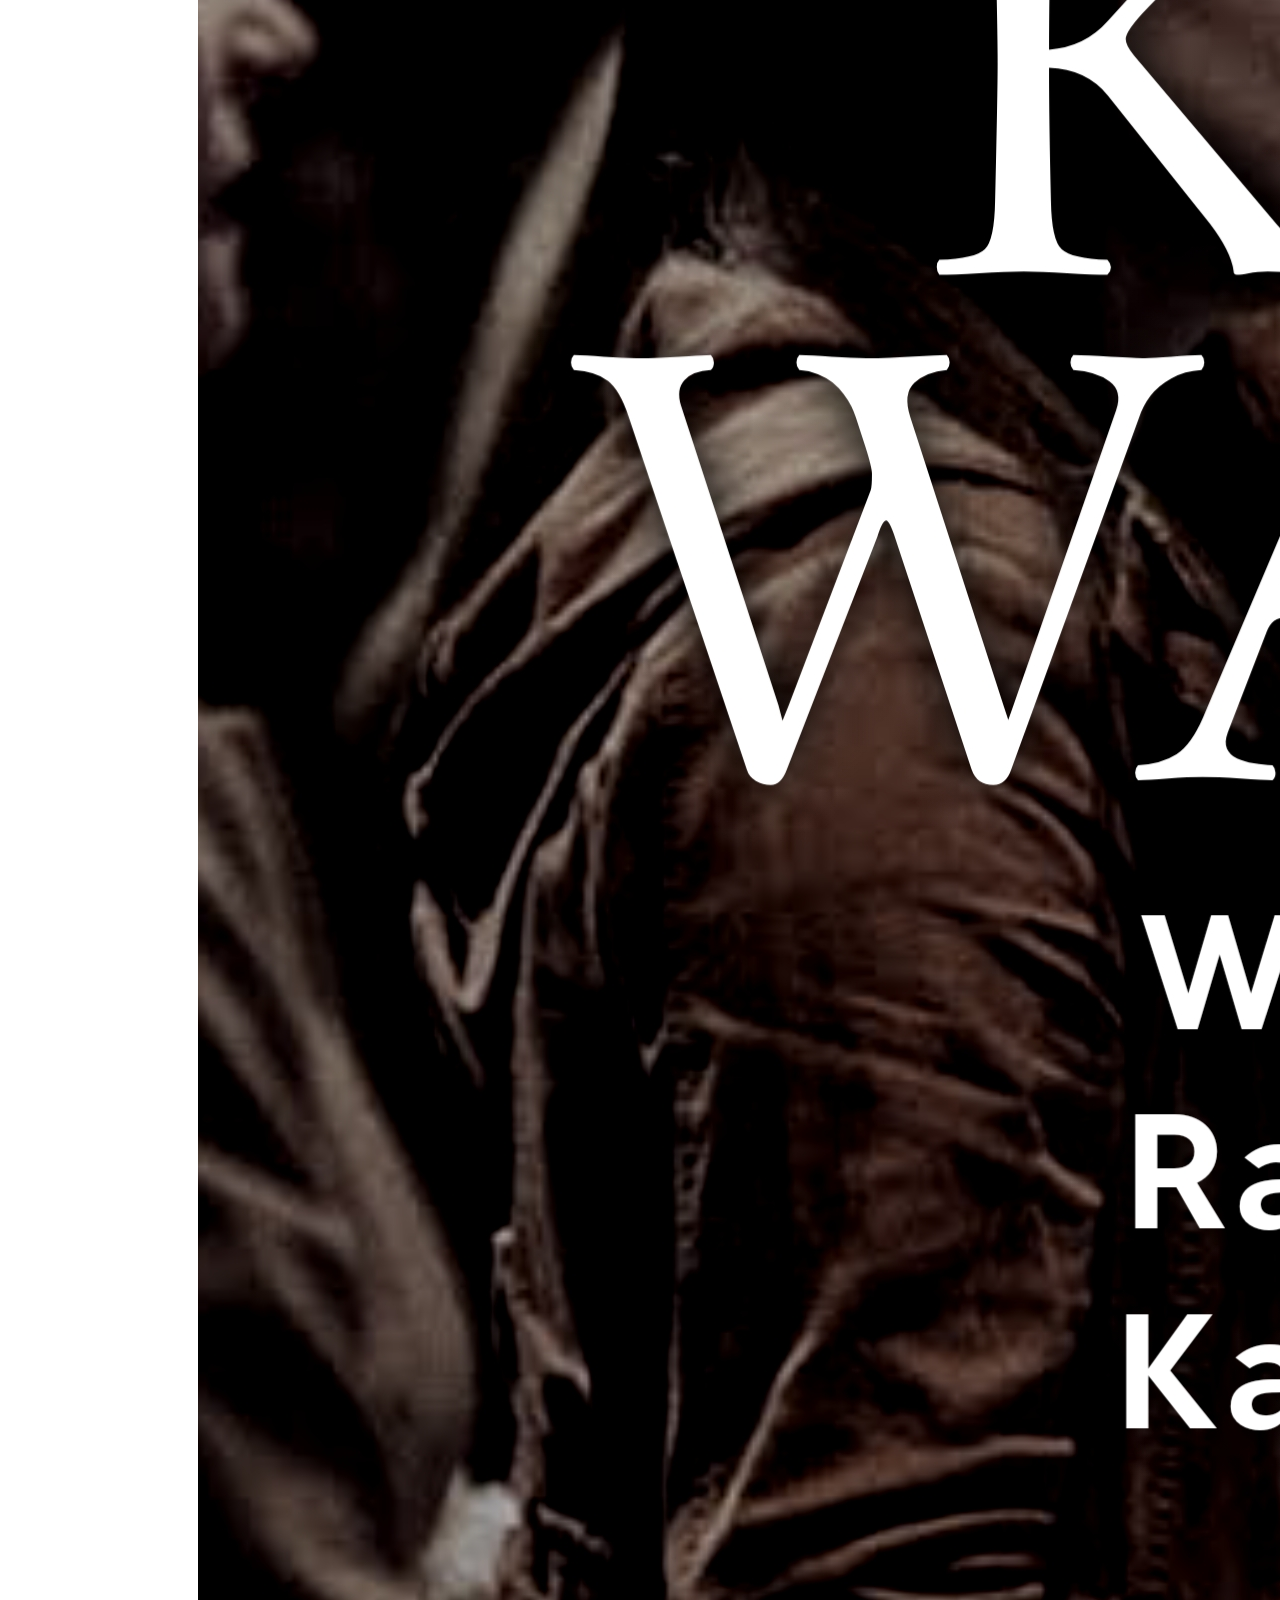
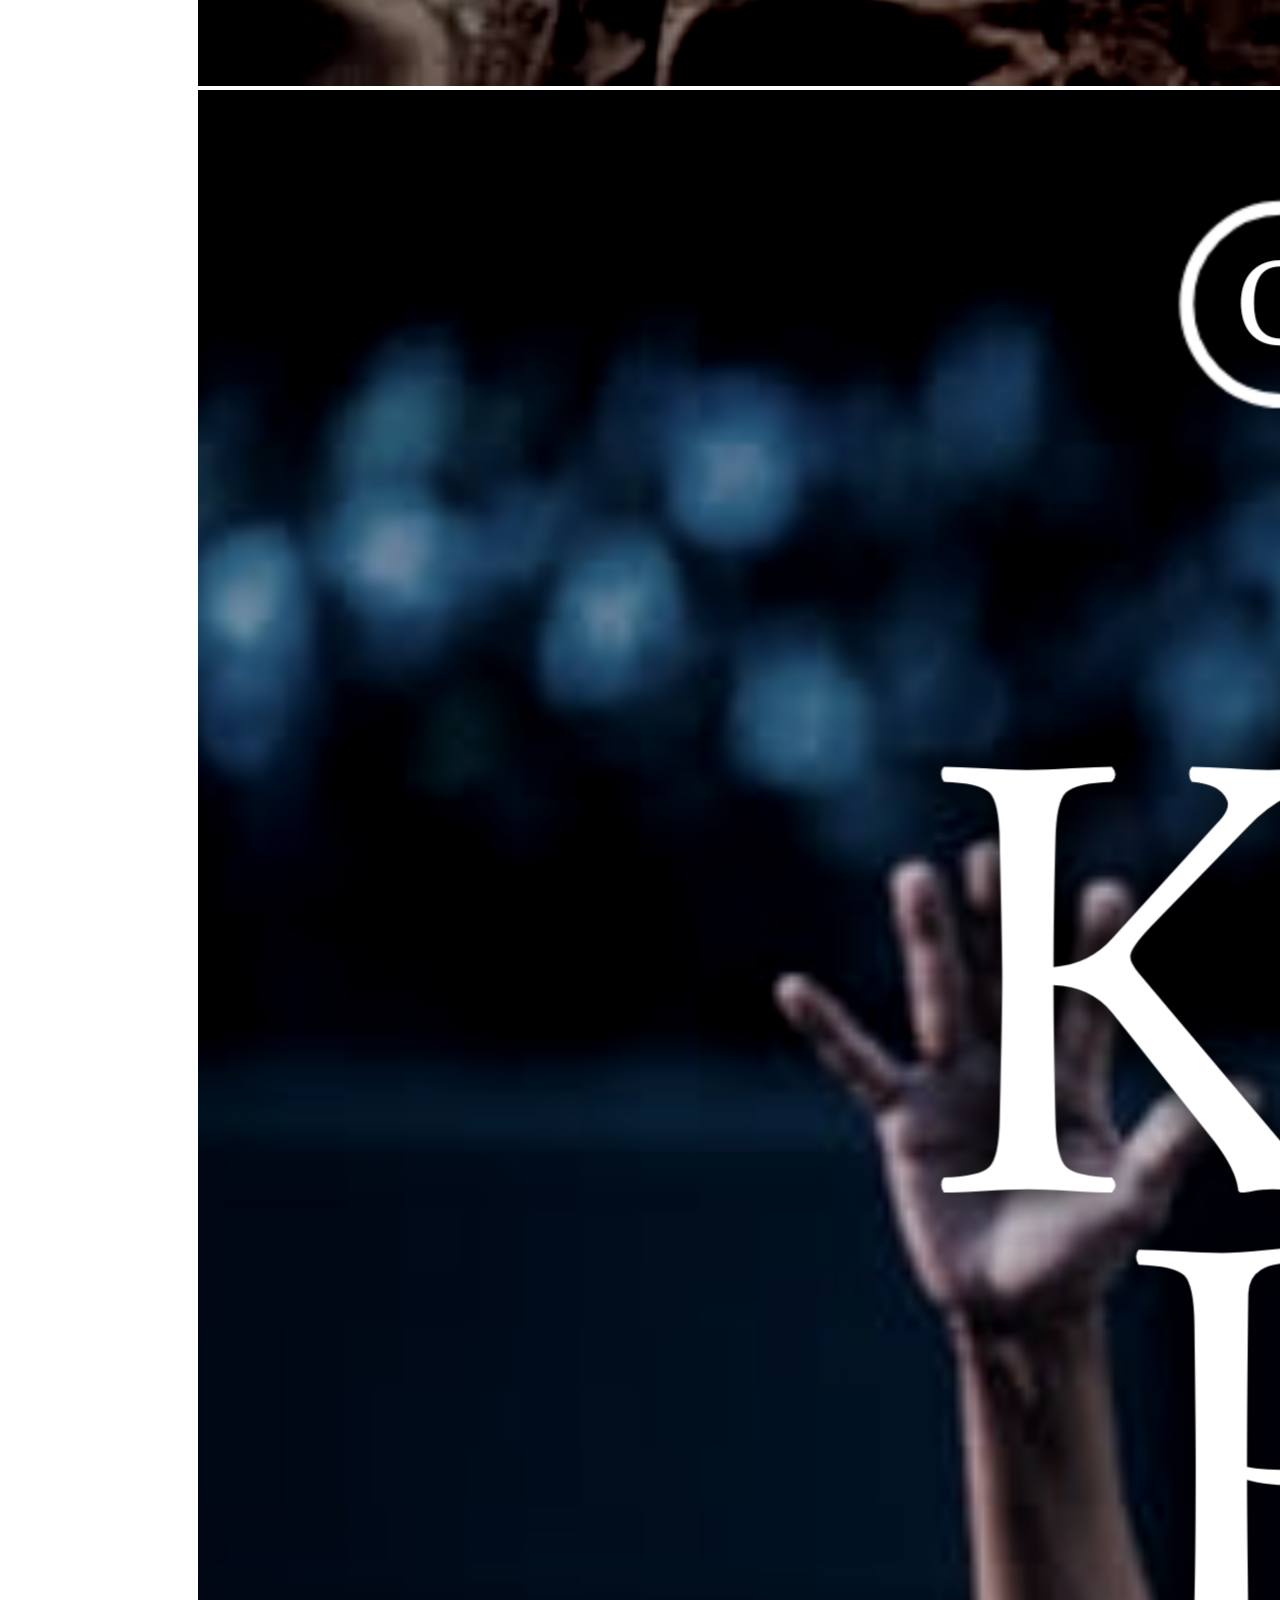
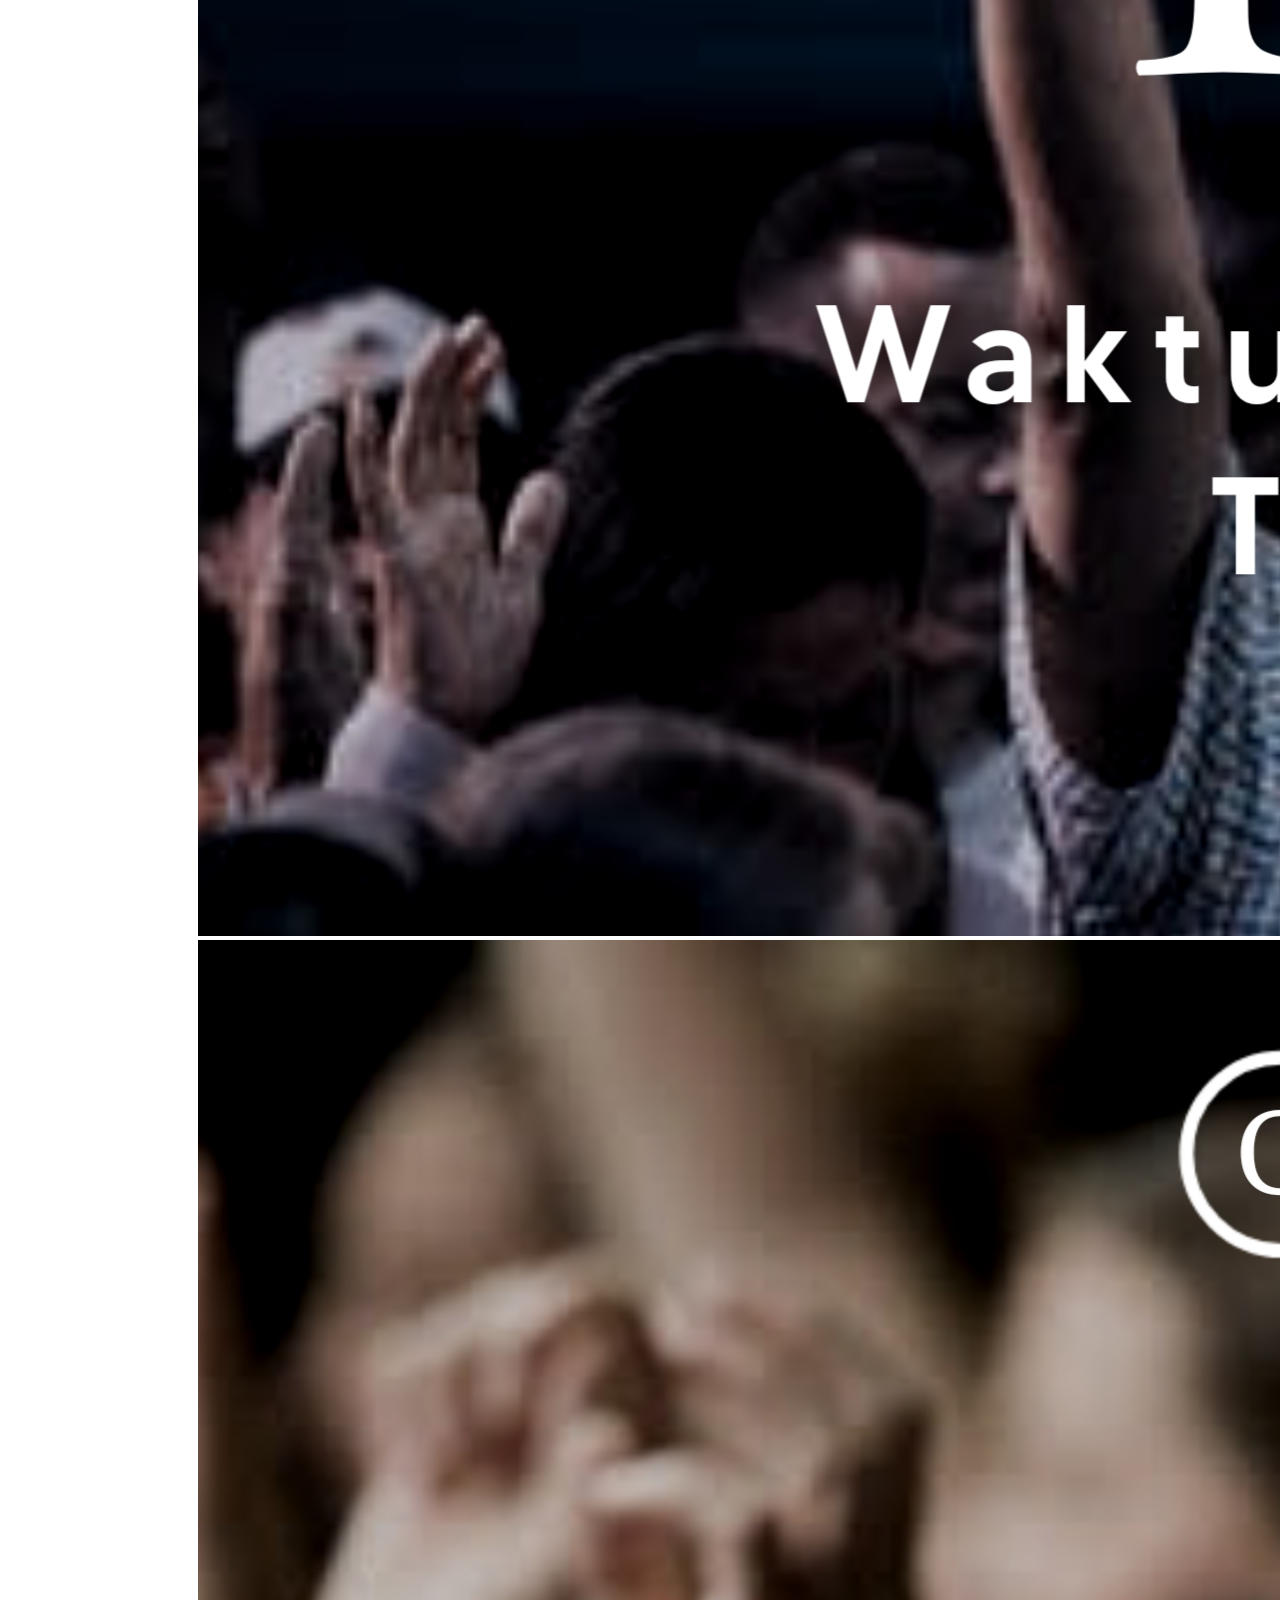
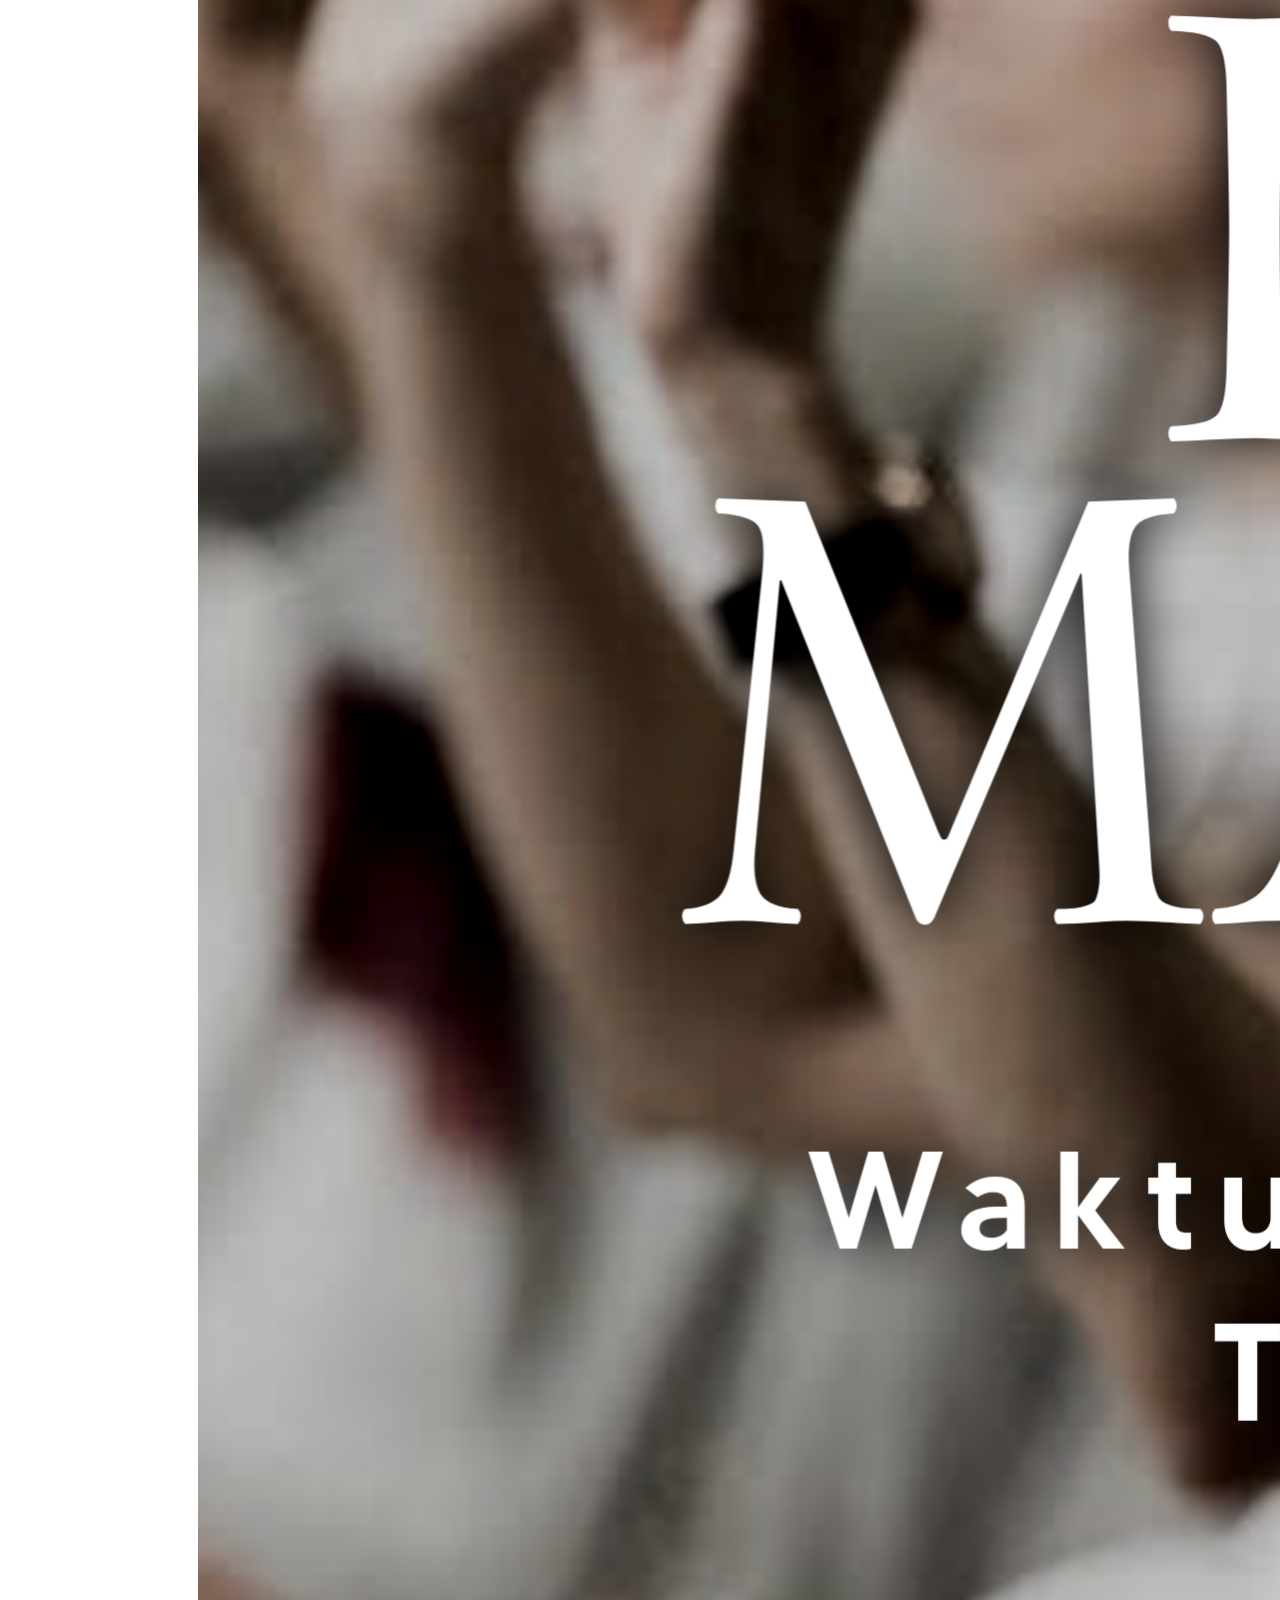
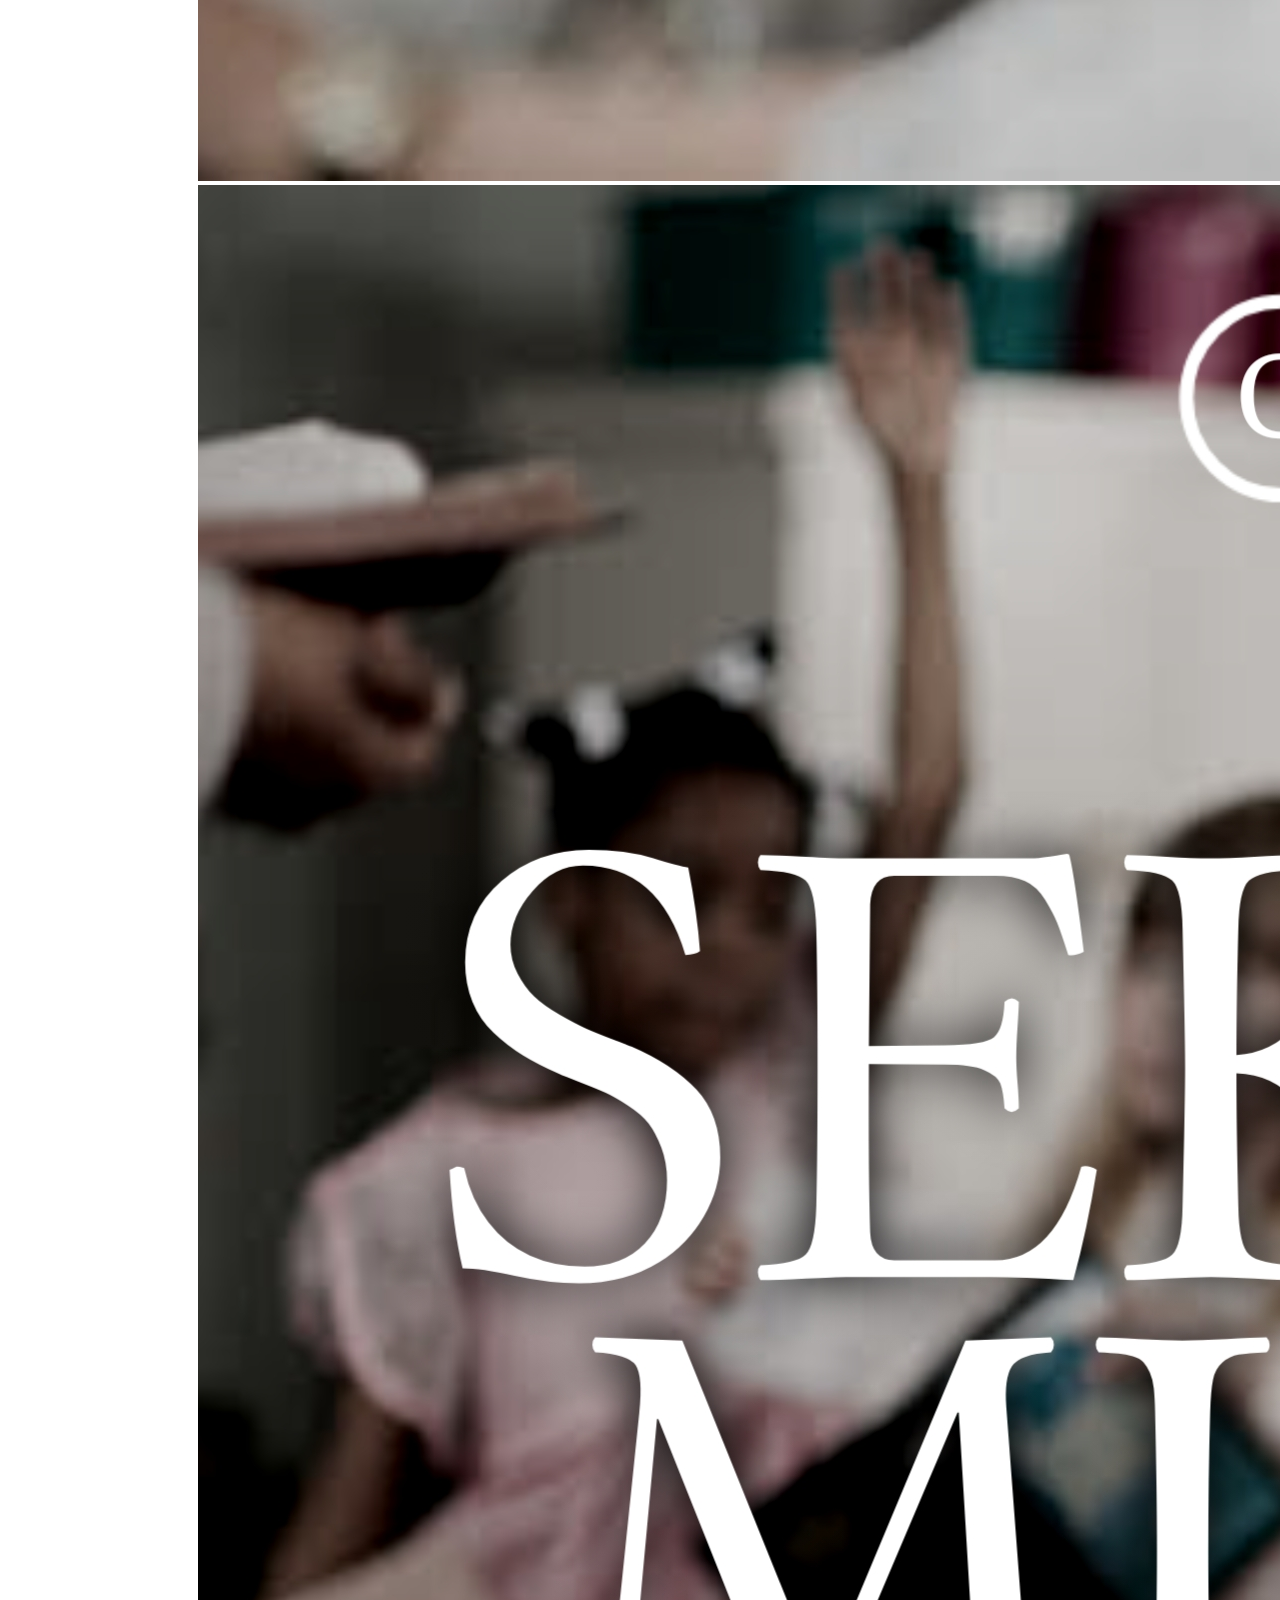
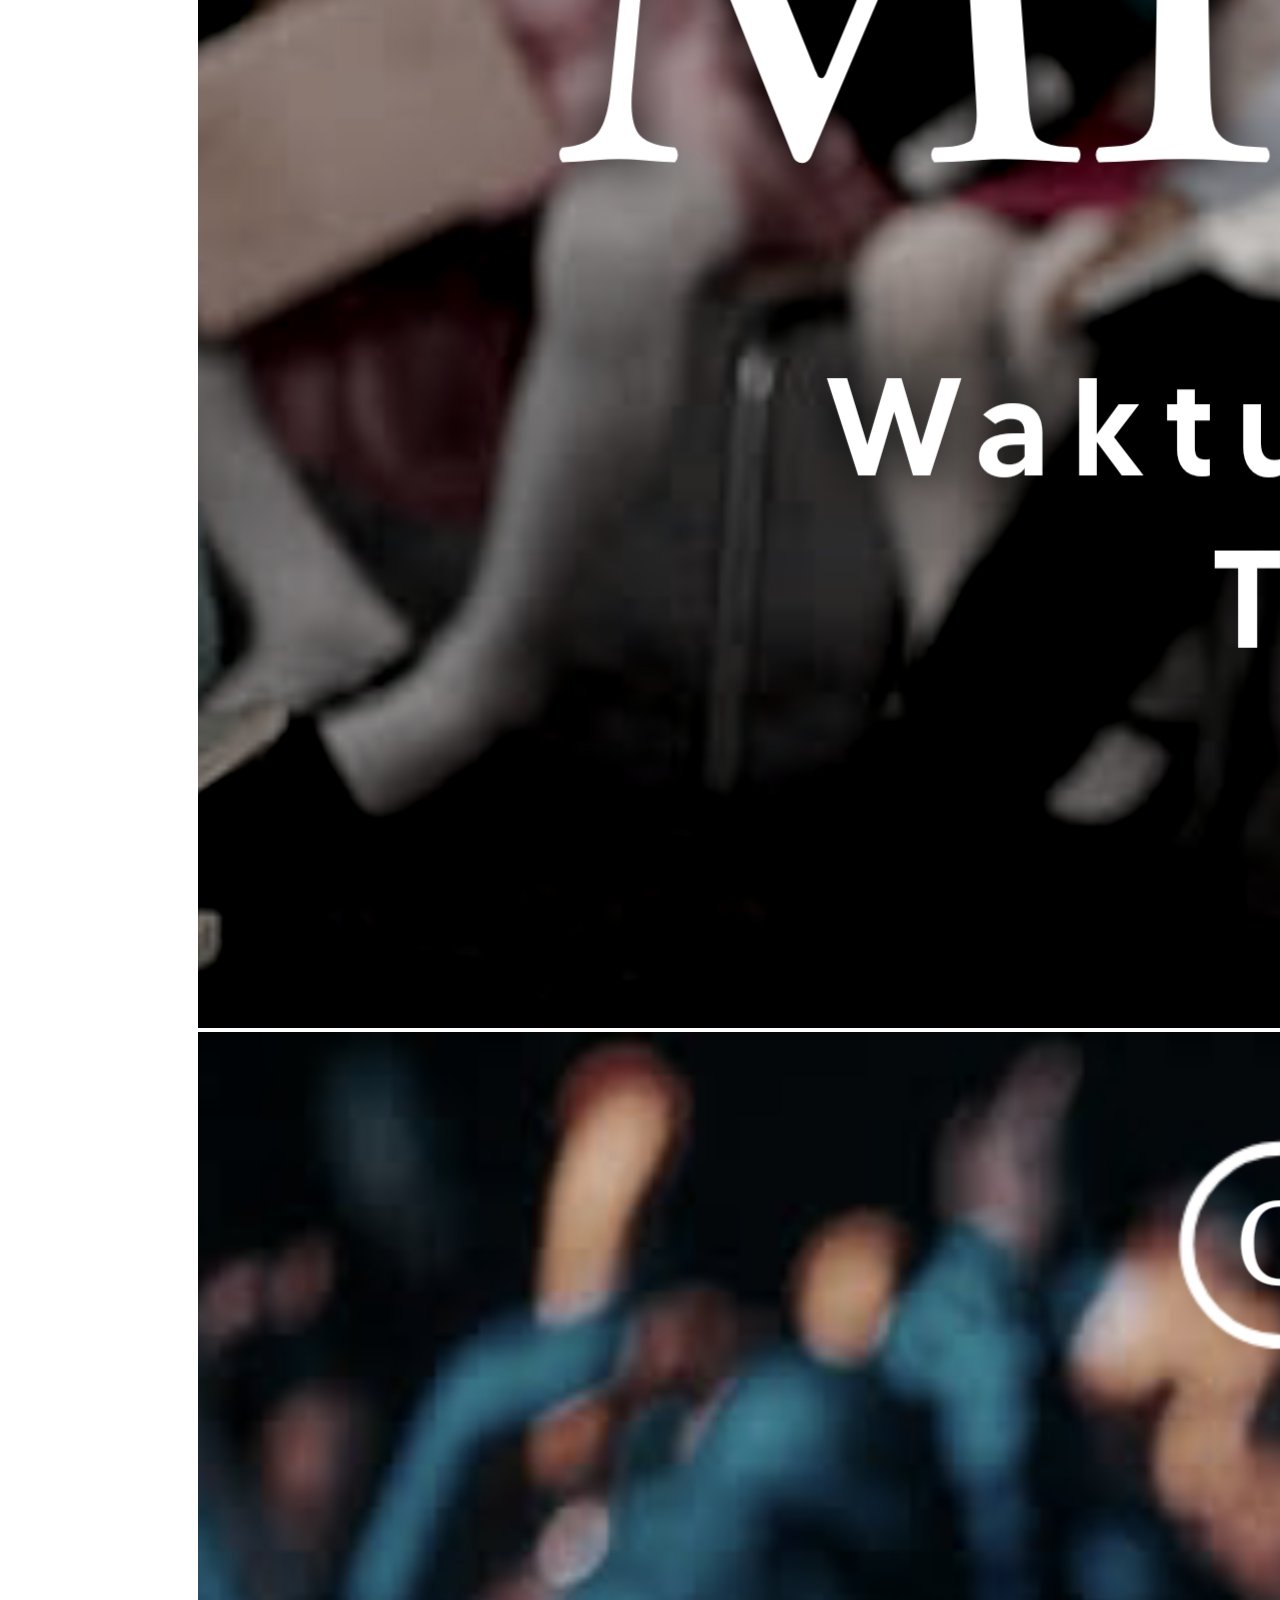
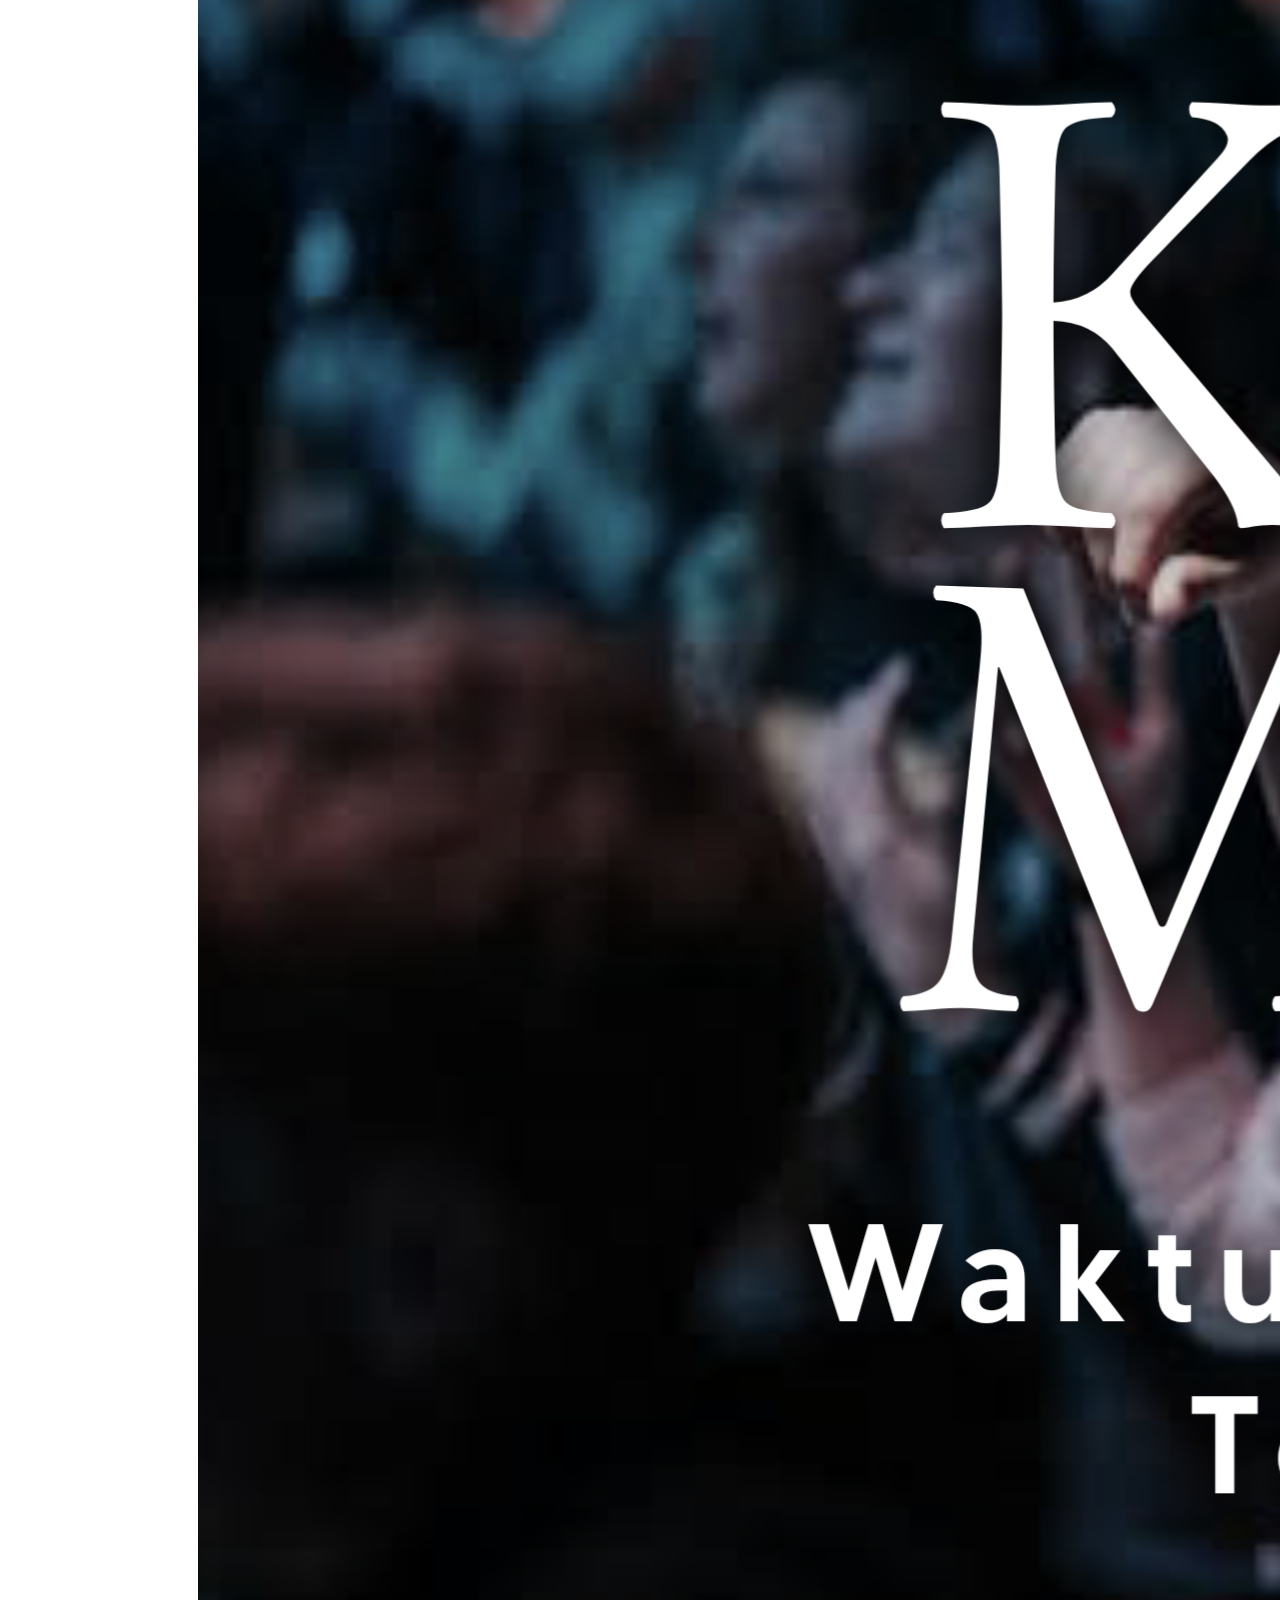
==== commit 562ca9fa: "Add files via upload" ====
--- a/index.html
+++ b/index.html
@@ -1,74 +1,178 @@
 <!DOCTYPE html>
-<html>
-    <head>
-        <title>GBT Kristus Penolong</title>
-        <link rel="stylesheet" href="/css/main.css">
-        <link rel="icon" href="gbt-logo.png" type="image/icon type">
-        <link href="https://cdn.jsdelivr.net/npm/bootstrap@5.3.0-alpha1/dist/css/bootstrap.min.css" rel="stylesheet" integrity="sha384-GLhlTQ8iRABdZLl6O3oVMWSktQOp6b7In1Zl3/Jr59b6EGGoI1aFkw7cmDA6j6gD" crossorigin="anonymous">
-        <meta name="viewport" content="width=device-width, initial-scale=1.0">
-    </head>
-    <body>
-          <nav class="navbar navbar-expand-lg navbar-light bg-light">
-            <a class="navbar-brand" href="#"><img src="gbt-logo.png" width="30" height="30" class="d-inline-block align-top" alt="">GBT Kristus Penolong</a>
-            <button class="navbar-toggler" type="button" data-toggle="collapse" data-target="#gbtnavbar" aria-controls="gbtnavbar" aria-expanded="false" aria-label="Toggle navigation">
-              <span class="navbar-toggler-icon"></span>
+<html lang="en">
+<head>
+    <meta charset="UTF-8">
+    <meta name="viewport" content="width=device-width, initial-scale=1.0">
+    <title>GBT Kristus Penolong</title>
+    <meta name="description" content="Situs resmi Gereja Bethel Tabernakel Kristus Penolong Pasuruan.">
+    <meta name="keywords" content="GBT Kristus Penolong Pasuruan, GBT, Kristus Penolong Pasuruan, GBT Pasuruan, Gereja Tabernakel, Gereja Bethel Tabernakel, Gereja Beth-El Tabernakel">
+    <meta name="author" content="Lukas Tan">
+
+    <!-- Logo -->
+    <link rel="icon" href="img/gbt-logo.png" type="image/icon">
+    
+    <!-- Bootstrap -->
+    <link href="https://cdn.jsdelivr.net/npm/bootstrap@5.3.2/dist/css/bootstrap.min.css" rel="stylesheet" integrity="sha384-T3c6CoIi6uLrA9TneNEoa7RxnatzjcDSCmG1MXxSR1GAsXEV/Dwwykc2MPK8M2HN" crossorigin="anonymous">
+    <script src="https://cdn.jsdelivr.net/npm/bootstrap@5.3.2/dist/js/bootstrap.bundle.min.js" integrity="sha384-C6RzsynM9kWDrMNeT87bh95OGNyZPhcTNXj1NW7RuBCsyN/o0jlpcV8Qyq46cDfL" crossorigin="anonymous"></script>
+    
+    <!-- Custom CSS -->
+    <link rel="stylesheet" href="css/style.css">
+
+    <!-- Fonts -->
+    <link rel="preconnect" href="https://fonts.googleapis.com">
+    <link rel="preconnect" href="https://fonts.gstatic.com" crossorigin>
+    <link href="https://fonts.googleapis.com/css2?family=Bebas+Neue&family=Montserrat&family=Oswald&family=Satisfy&family=Young+Serif&display=swap" rel="stylesheet"> 
+
+</head>
+<body>
+    <!-- Javascript Link -->
+    <script src="https://kit.fontawesome.com/2bb17f410d.js" crossorigin="anonymous"></script>
+
+    <!-- Navigation Bar -->
+    <nav class="navbar navbar-expand-lg bg-body-tertiary fixed-top">
+        <div class="container-fluid">
+          <a class="navbar-brand" href="#"><img src="img/gbt-logo.png" alt="GBT" style="max-width: 7vh; height: auto;">GBT Kristus Penolong</a>
+          <button class="navbar-toggler" type="button" data-bs-toggle="collapse" data-bs-target="#navbarSupportedContent" aria-controls="navbarSupportedContent" aria-expanded="false" aria-label="Toggle navigation">
+            <span class="navbar-toggler-icon"></span>
+          </button>
+          <div class="collapse navbar-collapse" id="navbarSupportedContent">
+            <ul class="navbar-nav me-auto mb-2 mb-lg-0">
+              <li class="nav-item">
+                <a class="nav-link active" aria-current="page" href="/#">HOME</a>
+              </li>
+              <li class="nav-item">
+                <a class="nav-link" href="/warta/">WARTA</a>
+              </li>
+              <li class="nav-item">
+                <a class="nav-link" href="/pelayanan/">PELAYANAN</a>
+              </li>
+              <li class="nav-item">
+                <a class="nav-link" href="/pengakuan-iman-gbt/">PENGAKUAN IMAN</a>
+              </li>
+              <li class="nav-item">
+                <a class="nav-link" href="https://bit.ly/jemaatgbtkp" target="_blank">PENDAFTARAN JEMAAT</a>
+              </li>
+            </ul>
+          </div>
+        </div>
+      </nav>
+
+      <!-- Introduction -->
+      <div class="intro">
+        <h1 class="intro-text text-center">Welcome to<br>GBT Kristus Penolong</h1>
+      </div>
+
+      <!-- Content -->
+      <div class="content container">
+        <div class="about-us">
+            <h2 class="text-center">Tentang Kami</h2>
+            <p class="text-center">GBT Kristus Penolong adalah Gereja yang terletak di Jawa Timur, Indonesia. Gereja kami beralamat di Jl. Anjasmoro No. 16, Kota Pasuruan. Gereja kami telah berdiri sejak tahun 19XX. Gereja kami telah bertumbuh dan berkembang selama bertahun-tahun. </p>
+            <img src="img/slogan.jpg" alt="#BukanTempatOrangSempurna" class="text-center">
+        </div>
+        <div class="ibadah-komisi">
+          <h2 class="text-center">IBADAH KOMISI</h2>
+          <div id="carouselExampleAutoplaying" class="carousel slide" data-bs-ride="carousel">
+            <div class="carousel-inner">
+              <div class="carousel-item active">
+                <a href=""><img src="img/komsel.jpg" class="d-block w-100" alt=""></a>
+              </div>
+              <div class="carousel-item">
+                <a href=""><img src="img/kaum-wanita.jpg" class="d-block w-100" alt=""></a>
+              </div>
+              <div class="carousel-item">
+                <a href=""><img src="img/kaum-pria.jpg" class="d-block w-100" alt="..."></a>
+              </div>
+              <div class="carousel-item">
+                <a href=""><img src="img/doa-malam.jpg" class="d-block w-100" alt="..."></a>
+              </div>
+              <div class="carousel-item">
+                <a href=""><img src="img/sekolah-minggu.jpg" class="d-block w-100" alt="..."></a>
+              </div>
+              <div class="carousel-item">
+                <a href=""><img src="img/kaum-muda.jpg" class="d-block w-100" alt="..."></a>
+              </div>
+            </div>
+            <button class="carousel-control-prev" type="button" data-bs-target="#carouselExampleAutoplaying" data-bs-slide="prev">
+              <span class="carousel-control-prev-icon" aria-hidden="true"></span>
+              <span class="visually-hidden">Previous</span>
             </button>
-            <div class="collapse navbar-collapse" id="gbtnavbar">
-              <ul class="navbar-nav">
-                <li class="nav-item active">
-                  <a class="nav-link" href="#">Home</a>
-                </li>
-                <li class="nav-item">
-                  <a class="nav-link" href="pengumuman.html">Pengumuman</a>
-                </li>
-                <li class="nav-item">
-                  <a class="nav-link" href="warta.html">Warta</a>
-                </li>
-                <li class="nav-item">
-                  <a class="nav-link" href="pelayanan.html">Pelayanan</a>
-                </li>
-              </ul>
+            <button class="carousel-control-next" type="button" data-bs-target="#carouselExampleAutoplaying" data-bs-slide="next">
+              <span class="carousel-control-next-icon" aria-hidden="true"></span>
+              <span class="visually-hidden">Next</span>
+            </button>
+          </div>
+        </div>
+        <div class="konselor text-center">
+          <h2>Konselor</h2>
+          <p>Bagi Anda yang sedang membutuhkan seorang konselor untuk menuntun Anda dalam menghadapi segala persoalan yang saat ini Anda alami, silahkan menghubungi nomor-nomor berikut:</p>
+          <div class="kontak-konselor container d-flex">
+            <div class="kontak-konselor-part">
+              <p class="kontak-konselor-nama">Ibu Elly Susanti</p>
+              <a class="kontak-konselor-nomor" href="https://wa.me/+6285100603066" target="_blank"><i class="fa-brands fa-whatsapp"></i> 0851-0060-3066</a>
             </div>
-          </nav>
-          <script src="https://code.jquery.com/jquery-3.2.1.slim.min.js"></script>
-          <script src="https://cdnjs.cloudflare.com/ajax/libs/popper.js/1.12.9/umd/popper.min.js"></script>
-          <script src="https://maxcdn.bootstrapcdn.com/bootstrap/4.0.0/js/bootstrap.min.js"></script>
-          <div class="text-center welcome">
-            <h2><b>WELCOME TO GBT KP</b></h2>
-          </div>
-          <div class="container text-center about-us">
-            <h3>Tentang Kami</h3>
-            <p>GBT Kristus Penolong adalah Gereja yang terletak di Jawa Timur, Indonesia. Gereja kami beralamat di Jl. Anjasmoro No. 16, Kota Pasuruan. Gereja kami telah berdiri sejak tahun 19XX. Gereja kami telah bertumbuh dan berkembang selama bertahun-tahun. </p>
-        </div>
-        <div class="container text-center jadwal-ibadah">
-          <h3>Jadwal Ibadah Komisi</h3>
-          <img src="/img/komsel.jpg" alt="Ibadah Komsel : 4 Pos | Waktu Berbeda">
-		      <img src="/img/komsel-gab.jpg" alt="Ibadah Komsel Gabungan : Selasa, 18.00 WIB">
-		      <img src="/img/kaum-wanita.jpg" alt="Ibadah Kaum Wanita : Rabu - 09.00 WIB | Kamis - 17.00 WIB">
-		      <img src="/img/kaum-pria.jpg" alt="Ibadah Kaum Muda : Sabtu, 17.00 WIB">
-		      <img src="/img/doa-malam.jpg" alt="Ibadah Doa Malam : Jumat, 18.00 WIB">
-		      <img src="/img/sekolah-minggu.jpg" alt="Ibadah Sekolah Minggu : Sabtu, 15.30 WIB">
-		      <img src="/img/kaum-muda.jpg" alt="Ibadah Kaum Muda : Sabtu, 17.00 WIB">
-        </div>
-        <div class="container text-center konselor">
-          <h3 class="text-center">Kontak Konselor</h3>
-          <img src="/img/konselor.jpg" alt="Kontak Konselor">
-        </div>
-        <div class="gembala-sidang text-center">
-          <h3>Gembala Sidang Jemaat</h3>
-          <img src="img/profile-gembala.png" alt="">
-        </div>
-        <footer class="text-center">
-          <p>Sosial Media</p>
-          <div class="sosmed text-center">
-            <div class="row text-center">
-              <div class="col"><a href="https://www.youtube.com/channel/UCo4Ge9B_GeNe371QrJ0iVGA"><img class="sosmed" src="https://cdn-icons-png.flaticon.com/512/174/174883.png"></a></div>
-              <div class="col"><a href="https://www.instagram.com/gbtkristuspenolong/"><img class="sosmed" src="https://cdn-icons-png.flaticon.com/512/174/174855.png"></a></div>
-              <div class="col"><a href="https://www.facebook.com/gbtkristuspenolongpasuruan/"><img class="sosmed" src="https://cdn-icons-png.flaticon.com/512/174/174848.png"></a></div>
+            <div class="kontak-konselor-part">
+              <p class="kontak-konselor-nama">Ibu Indah Soesila</p>
+              <a class="kontak-konselor-nomor" href="https://wa.me/+6281234094689" target="_blank"><i class="fa-brands fa-whatsapp"></i> 0812-3409-4689</a>
+            </div>
+            <div class="kontak-konselor-part">
+              <p class="kontak-konselor-nama">Bapak Adi Susanto</p>
+              <a class="kontak-konselor-nomor" href="https://wa.me/+628123581899" target="_blank"><i class="fa-brands fa-whatsapp"></i> 0812-3581-899</a>
+            </div>
+            <div class="kontak-konselor-part">
+              <p class="kontak-konselor-nama">Bapak Stefanus Lukito</p>
+              <a class="kontak-konselor-nomor" href="https://wa.me/+6289614323795" target="_blank"><i class="fa-brands fa-whatsapp"></i> 0896-1432-3795</a>
             </div>
           </div>
-          <p>Informasi atau Saran Lebih Lanjut:<br><b>WhatsApp (Chat Only):</b> +62 813-3656-6522</p>
-          <p>Copyright © 2023 GBT Kristus Penolong | Dikelola oleh Tim Multimedia</p>
-        </footer>
-    </body>
-</html>
+        </div>
+        <div class="profil-gembala container">
+          <h2 class="text-center">Gembala Sidang</h2>
+          <div class="identitas-gembala d-flex justify-content-center">
+            <div class="foto-gembala">
+              <img src="/img/profile-gembala.png" alt="Foto Gembala" style="max-width: 50vh; height: auto;">
+            </div>
+            <div class="nama-gembala">
+              <h4>Pdt. Bernadus Maya, S.Th.</h4>
+              <p>Alumni STT Tabernakel Surabaya</p>
+              <p>1940 - 2023 (Telah Wafat)</p>
+            </div>
+          </div>
+        </div>
+      </div>
+
+      <!-- Footer -->
+      <footer class="">
+        <div class="foot-one d-flex justify-content-center">
+          <div class="social-media text-white">
+            <h3>Our Social Media</h3>
+            <div class="facebook social-media-link">
+              <a href="https://www.facebook.com/gbtkristuspenolongpasuruan/"><i class="fa-brands fa-square-facebook" style="color: #ffffff;"></i><span> GBT Kristus Penolong</span> </a>
+            </div>
+            <div class="instagram social-media-link">
+              <a href="https://www.instagram.com/gbtkristuspenolong/" ><i class="fa-brands fa-square-instagram" style="color: #ffffff;"></i><span> @gbtkristuspenolong</span></a>
+            </div>
+            <div class="youtube social-media-link">
+              <a href="https://youtube.com/@gbtkristuspenolong?feature=shared"><i class="fa-brands fa-square-youtube" style="color: #ffffff;"></i><span> GBT Kristus Penolong</span></a>
+            </div>
+            <div class="email social-media-link">
+              <a href="mailto:gbtkppas@gmail.com"><i class="fa-solid fa-square-envelope" style="color: #ffffff;"></i><span> gbtkppas@gmail.com</span></a><i class="fa-solid " style="color: #ffffff"></i>
+            </div>
+          </div>
+          <div class="jam-ibadah text-white">
+            <h3>Jam Ibadah</h3>
+            <p>Service 1</p>
+            <p>Onsite & Online Service | 06.00 WIB</p>
+            <br>
+            <p>Service 2</p>
+            <p>Onsite & Online Service | 09.00 WIB</p>
+          </div>
+        </div>
+        <div class="location d-flex justify-content-center">
+          <i class="fa-solid fa-location-dot" style="color: #ffffff;"></i><p class="text-white">Jl. Anjasmoro No. 16, Kota Pasuruan</p>
+        </div>
+        <div class="foot-two text-center text-white">
+          <p>CP: 0813-3656-6522 (Yuanse)</p>
+          <p>Copyright©2023 All rights reserved | Dikelola oleh Tim Multimedia</p>
+        </div>
+      </footer>
+</body>
+</html>--- a/css/style.css
+++ b/css/style.css
@@ -0,0 +1,269 @@
+@media (max-width: 1028px) {
+    h2 {
+        font-size: 5vh;
+        font-family: 'Bebas Neue', sans-serif;
+    }
+    
+    .navbar-brand {
+        font-family: 'Bebas Neue';
+    }
+
+    .nav-item > a {
+        font-family: 'Montserrat', sans-serif;
+    }
+
+    .intro {
+        margin-top: 10vh;
+        padding: 10vh;
+        background-image: url(/img/welcome-background.png);
+        background-position: center;
+        background-size: cover;
+    }
+
+    .intro-text {
+        font-size: 5vh;
+        color: white;
+        font-family: 'Bebas Neue';
+        text-shadow: 2px 2px 4px #000000;
+    }
+
+    .about-us {
+        padding: 2vh 0vh 2vh 0vh;
+    }
+
+    .about-us > img {
+        max-width: 80%;
+        height: auto;
+        display: block;
+        margin: auto;
+        padding: 2vh 0vh;
+    }
+
+    .ibadah-komisi {
+        padding: 2vh 0vh 4vh 0vh;
+    }
+
+    .carousel {
+        max-width: 80%;
+        height: auto;
+        margin: auto;
+    }
+
+    .konselor {
+        padding: 2vh 0vh 2vh 0vh;
+    }
+
+    .kontak-konselor {
+        flex-direction: column;
+    }
+
+    .kontak-konselor-nama {
+        font-family: 'Young Serif', serif;
+        margin-bottom: 0vh;
+        font-size: 2.5vh;
+    }
+
+    .kontak-konselor-nomor {
+        text-decoration: none;
+        color: black;
+    }
+
+    .kontak-konselor-part {
+        margin-bottom: 3vh;
+    }
+
+    .identitas-gembala {
+        flex-direction: column;
+        padding: 2vh 0vh 2vh 0vh;
+    }
+
+    .foto-gembala > img {
+        max-width: 80% !important;
+        height: auto;
+        margin: 0vh 5vh;
+    }
+
+    .nama-gembala {
+        text-align: center;
+        padding-top: 2vh;
+    }
+
+    .nama-gembala > h4 {
+        font-family: 'Young Serif', serif;
+        font-size: 3.5vh;
+    }
+
+    .nama-gembala > p {
+        font-size: 2.5vh;
+        line-height: 1.5vh;
+    }
+
+    footer {
+        padding: 5vh 5vh;
+        background-color: gray;
+    }
+
+    .foot-one {
+        padding-bottom: 3vh;
+    }
+
+    .social-media-link {
+        margin-bottom: -2vh !important;
+    }
+
+    .social-media-link > a {
+        text-decoration: none;
+        color: white;
+        font-size: 5vh;
+    }
+
+    .jam-ibadah > p {
+        margin-bottom: 0.5vh;
+    }
+
+    span {
+        display: none;
+    }
+}
+
+@media (min-width: 1028px) {
+    h2 {
+        font-size: 7vh;
+        font-family: 'Bebas Neue', sans-serif;
+    }
+
+    .navbar-brand {
+        font-family: 'Bebas Neue';
+    }
+
+    .nav-item > a {
+        font-family: 'Montserrat', sans-serif;
+    }
+
+    .intro {
+        margin-top: 5vh;
+        padding: 20vh;
+        background-image: url(/img/welcome-background.png);
+        background-size: cover;
+        background-position: center;
+        background-repeat: no-repeat;
+    }
+
+    .intro-text {
+        font-size: 10vh;
+        color: white;
+        font-family: 'Bebas Neue';
+        text-shadow: 2px 2px 4px #000000;
+    }
+
+    .content {
+        padding: 4vh 0vh;
+    }
+
+    .about-us > p {
+        font-size: 3vh;
+    }
+
+    .about-us > img {
+        max-width: 60%;
+        height: auto;
+        display: block;
+        margin: auto;
+        padding: 2vh 0vh;
+    }
+
+    .carousel {
+        max-width: 70%;
+        height: auto;
+        margin: auto;
+    }
+
+    .ibadah-komisi {
+        padding-top: 10vh;
+        padding-bottom: 10vh;
+    }
+
+    .konselor > p {
+        padding: 0vh 5vh;
+        font-size: 3.5vh;
+    }
+
+    .kontak-konselor-part {
+        padding: 5vh 0vh;
+        margin: 0vh auto;
+        font-size: 3vh;
+    }
+
+    .kontak-konselor-nama {
+        font-family: 'Young Serif', serif;
+        margin-bottom: -1vh;
+    }
+
+    .kontak-konselor-nomor {
+        text-decoration: none;
+        color: black;
+    }
+
+    .profile-gembala {
+        padding-top: 10vh;
+        padding-bottom: 10vh;
+    }
+
+    .identitas-gembala {
+        flex-direction: row;
+    }
+
+    .nama-gembala {
+        padding: 15% 0vh;
+    }
+
+    .nama-gembala > h4 {
+        font-family: 'Young Serif', serif;
+        font-size: 5vh;
+    }
+
+    .nama-gembala > p {
+        font-size: 3.5vh;
+    }
+
+    footer {
+        padding: 5vh 40vh;
+        background-color: #353535;
+    }
+
+    .foot-one {
+        padding-bottom: 5vh;
+    }
+
+    .social-media {
+        padding: 0vh 10vh 0vh 10vh;
+    }
+
+    .social-media > h3 {
+        font-size: 3.5vh;
+    }
+
+    .jam-ibadah > h3 {
+        font-size: 3.5vh;
+        /* line-height: 0; */
+    }
+
+    .jam-ibadah > p {
+        line-height: 0.5;
+    }
+
+    .social-media-link > a {
+        text-decoration: none;
+        color: white;
+        font-size: 2vh;
+    }
+
+    .jam-ibadah > p{
+        color: white;
+        font-size: 2vh;
+    }
+
+    .location > p {
+        font-size: 2vh;
+    }
+}